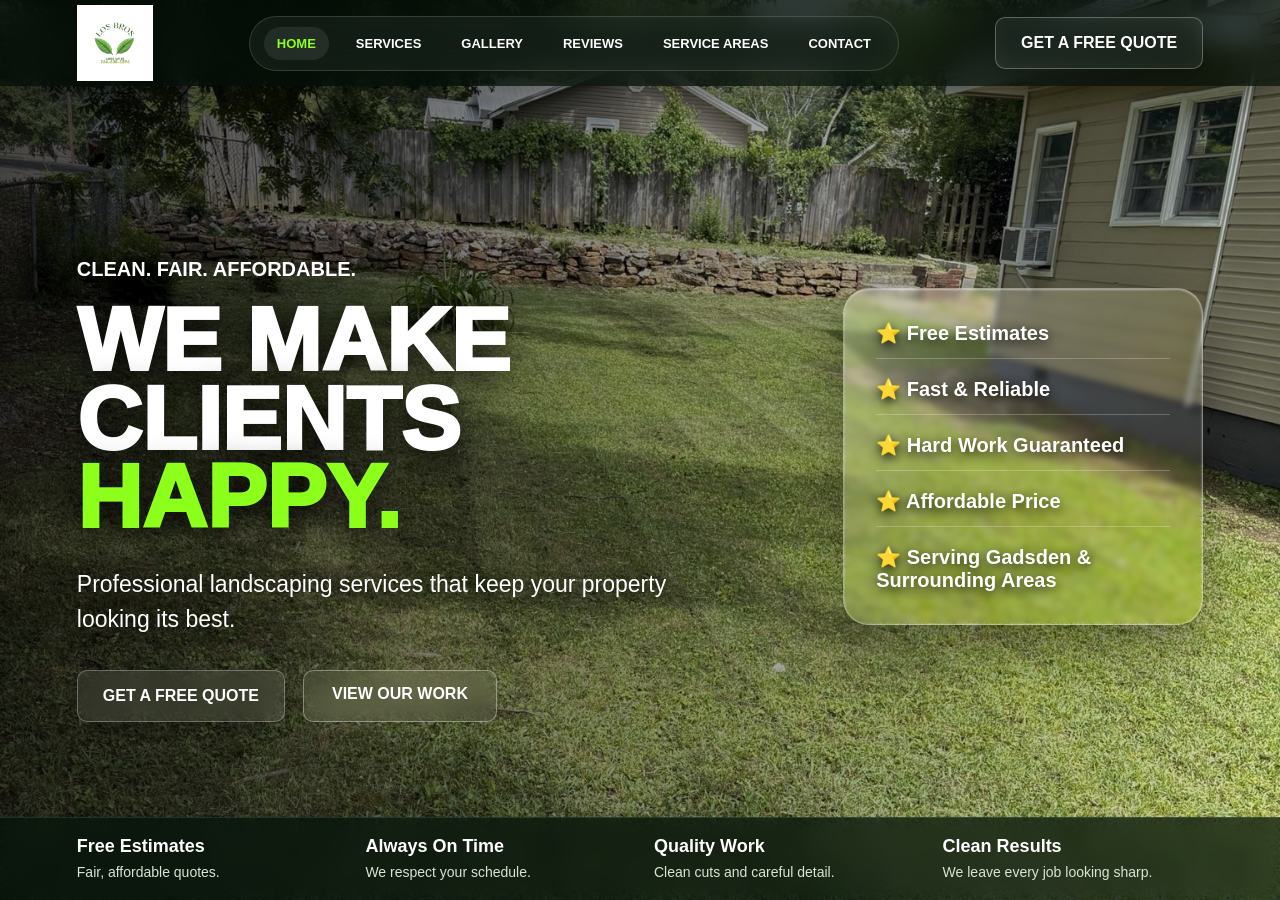
==== index.html @ 9162fc43 "Add newline at end of index.html" ====
<!DOCTYPE html>
<html lang="en">
<head>
  <meta charset="UTF-8" />
  <meta name="viewport" content="width=device-width, initial-scale=1.0" />
  <title>Los Bros Landscaping</title>
  <link rel="stylesheet" href="style.css" />
</head>

<body class="home-body">

<header class="navbar">
  <a href="index.html" class="logo-box">
    <img src="logo.png" alt="Los Bros Landscaping Logo">
  </a>

  <nav>
    <a class="active" href="index.html">Home</a>
    <a href="services.html">Services</a>
    <a href="gallery.html">Gallery</a>
    <a href="reviews.html">Reviews</a>
    <a href="areas.html">Service Areas</a>
    <a href="contact.html">Contact</a>
  </nav>

  <a class="quote-btn" href="contact.html">Get a Free Quote</a>
</header>

<section class="hero">
  <div class="hero-content">
    <p class="tagline">Clean. Fair. Affordable.</p>

    <h1>
      WE MAKE<br>
      CLIENTS<br>
      <span>HAPPY.</span>
    </h1>

    <p class="hero-subtitle">
      Professional landscaping services that keep your property looking its best.
    </p>

    <div class="hero-buttons">
      <a href="contact.html" class="main-btn">Get a Free Quote</a>
      <a href="gallery.html" class="outline-btn">View Our Work</a>
    </div>
  </div>

  <div class="hero-card">
    <p>⭐️ Free Estimates</p>
    <p>⭐️ Fast & Reliable</p>
    <p>⭐️ Hard Work Guaranteed</p>
    <p>⭐️ Affordable Price</p>
    <p>⭐️ Serving Gadsden & Surrounding Areas</p>
  </div>

  <div class="trust-bar">
    <div>
      <h3>Free Estimates</h3>
      <p>Fair, affordable quotes.</p>
    </div>

    <div>
      <h3>Always On Time</h3>
      <p>We respect your schedule.</p>
    </div>

    <div>
      <h3>Quality Work</h3>
      <p>Clean cuts and careful detail.</p>
    </div>

    <div>
      <h3>Clean Results</h3>
      <p>We leave every job looking sharp.</p>
    </div>
  </div>
</section>

<script src="script.js"></script>
</body>
</html>
---- style.css ----
*{margin:0;padding:0;box-sizing:border-box}

html{scroll-behavior:smooth}

body{
  font-family:Arial,Helvetica,sans-serif;
  background:#06120a;
  color:white;
}

.home-body{min-height:100vh;overflow-x:hidden}

.navbar{
  width:100%;
  height:86px;
  padding:0 6%;
  background:rgba(4,15,8,.72);
  backdrop-filter:blur(14px);
  -webkit-backdrop-filter:blur(14px);
  display:flex;
  align-items:center;
  justify-content:space-between;
  position:fixed;
  top:0;
  left:0;
  z-index:999;
  box-shadow:0 8px 30px rgba(0,0,0,.25);
}

.logo-box img{
  height:76px;
  width:auto;
  display:block;
  object-fit:contain;
}

nav{
  display:flex;
  gap:14px;
  background:rgba(255,255,255,.06);
  border:1px solid rgba(255,255,255,.14);
  backdrop-filter:blur(12px);
  -webkit-backdrop-filter:blur(12px);
  padding:10px 14px;
  border-radius:999px;
}

nav a{
  color:white;
  text-decoration:none;
  font-size:13px;
  font-weight:900;
  text-transform:uppercase;
  padding:9px 13px;
  border-radius:999px;
  transition:.25s ease;
}

nav a:hover,
nav a.active{
  color:#8cff1a;
  background:rgba(255,255,255,.08);
}

.quote-btn,
.main-btn{
  background:rgba(255,255,255,.08);
  border:1.5px solid rgba(255,255,255,.28);
  backdrop-filter:blur(10px);
  -webkit-backdrop-filter:blur(10px);
  color:white;
  padding:16px 25px;
  border-radius:10px;
  text-decoration:none;
  font-weight:900;
  text-transform:uppercase;
  box-shadow:0 10px 25px rgba(0,0,0,.25);
  transition:.25s ease;
}

.quote-btn:hover,
.main-btn:hover{
  background:rgba(140,255,26,.22);
  box-shadow:0 0 24px rgba(140,255,26,.45);
  transform:translateY(-2px);
}

.hero{
  min-height:100vh;
  background-image:
    linear-gradient(90deg,rgba(0,0,0,.72),rgba(0,0,0,.42),rgba(0,0,0,.10)),
    url("home-bg.jpg");
  background-size:cover;
  background-position:center;
  background-repeat:no-repeat;
  display:flex;
  align-items:center;
  padding:150px 6% 105px;
  position:relative;
}

.hero-content{
  max-width:720px;
  z-index:2;
  padding-top:35px;
}

.tagline{
  font-size:20px;
  font-weight:900;
  text-transform:uppercase;
  margin-bottom:20px;
  text-shadow:0 4px 18px rgba(0,0,0,.75);
}

.hero h1{
  font-size:clamp(60px,7vw,100px);
  line-height:.88;
  font-weight:1000;
  text-transform:uppercase;
  text-shadow:0 7px 32px rgba(0,0,0,.85);
}

.hero h1 span{color:#8cff1a}

.hero-subtitle{
  margin:30px 0;
  font-size:23px;
  line-height:1.5;
  max-width:620px;
  text-shadow:0 4px 18px rgba(0,0,0,.8);
}

.hero-buttons{
  display:flex;
  gap:18px;
  margin-top:34px;
}

.outline-btn{
  border:1.5px solid rgba(255,255,255,.35);
  color:white;
  text-decoration:none;
  padding:14px 28px;
  border-radius:10px;
  font-weight:900;
  text-transform:uppercase;
  background:rgba(255,255,255,.07);
  backdrop-filter:blur(10px);
  -webkit-backdrop-filter:blur(10px);
  transition:.25s ease;
}

.outline-btn:hover{
  background:rgba(255,255,255,.16);
  transform:translateY(-2px);
}

/* GLASS CARD */
.hero-card{
  position:absolute;
  right:6%;
  top:32%;
  width:360px;
  padding:32px;

  display:flex;
  flex-direction:column;
  gap:18px;

  color:white;
  font-size:20px;
  font-weight:900;

  background:linear-gradient(
    135deg,
    rgba(255,255,255,.18),
    rgba(255,255,255,.05)
  );

  border:1.5px solid rgba(255,255,255,.34);
  border-radius:26px;

  backdrop-filter:blur(3px) saturate(160%);
  -webkit-backdrop-filter:blur(3px) saturate(160%);

  box-shadow:
    0 22px 50px rgba(0,0,0,.38),
    inset 0 1px 2px rgba(255,255,255,.45),
    inset 0 -1px 2px rgba(255,255,255,.10);

  overflow:hidden;
  transition:.25s ease;
}

.hero-card::before{
  content:"";
  position:absolute;
  inset:0;
  border-radius:26px;
  background:linear-gradient(
    120deg,
    rgba(255,255,255,.22),
    rgba(255,255,255,.06) 35%,
    transparent 68%
  );
  pointer-events:none;
}

.hero-card p{
  position:relative;
  z-index:2;
  text-shadow:0 3px 12px rgba(0,0,0,.9);
  padding-bottom:13px;
  border-bottom:1px solid rgba(255,255,255,.23);
}

.hero-card p:last-child{
  border-bottom:none;
  padding-bottom:0;
}

.trust-bar{
  position:absolute;
  left:0;
  bottom:0;
  width:100%;
  background:rgba(4,18,9,.72);
  backdrop-filter:blur(10px);
  -webkit-backdrop-filter:blur(10px);
  display:grid;
  grid-template-columns:repeat(4,1fr);
  padding:18px 6%;
  gap:28px;
  border-top:1px solid rgba(255,255,255,.10);
}

.trust-bar h3{
  font-size:18px;
  margin-bottom:6px;
}

.trust-bar p{
  color:#d8e5d4;
  font-size:14px;
  line-height:1.35;
}

@media(max-width:950px){
  .navbar{
    height:auto;
    padding:14px 5%;
  }

  nav{display:none}

  .logo-box img{height:58px}

  .quote-btn{
    font-size:12px;
    padding:12px 15px;
  }

  .hero{
    padding:120px 5% 60px;
    background-position:center;
  }

  .hero h1{font-size:52px}

  .hero-subtitle{font-size:18px}

  .hero-card,.trust-bar{display:none}

  .hero-buttons{flex-direction:column}

  .main-btn,.outline-btn{text-align:center}
}
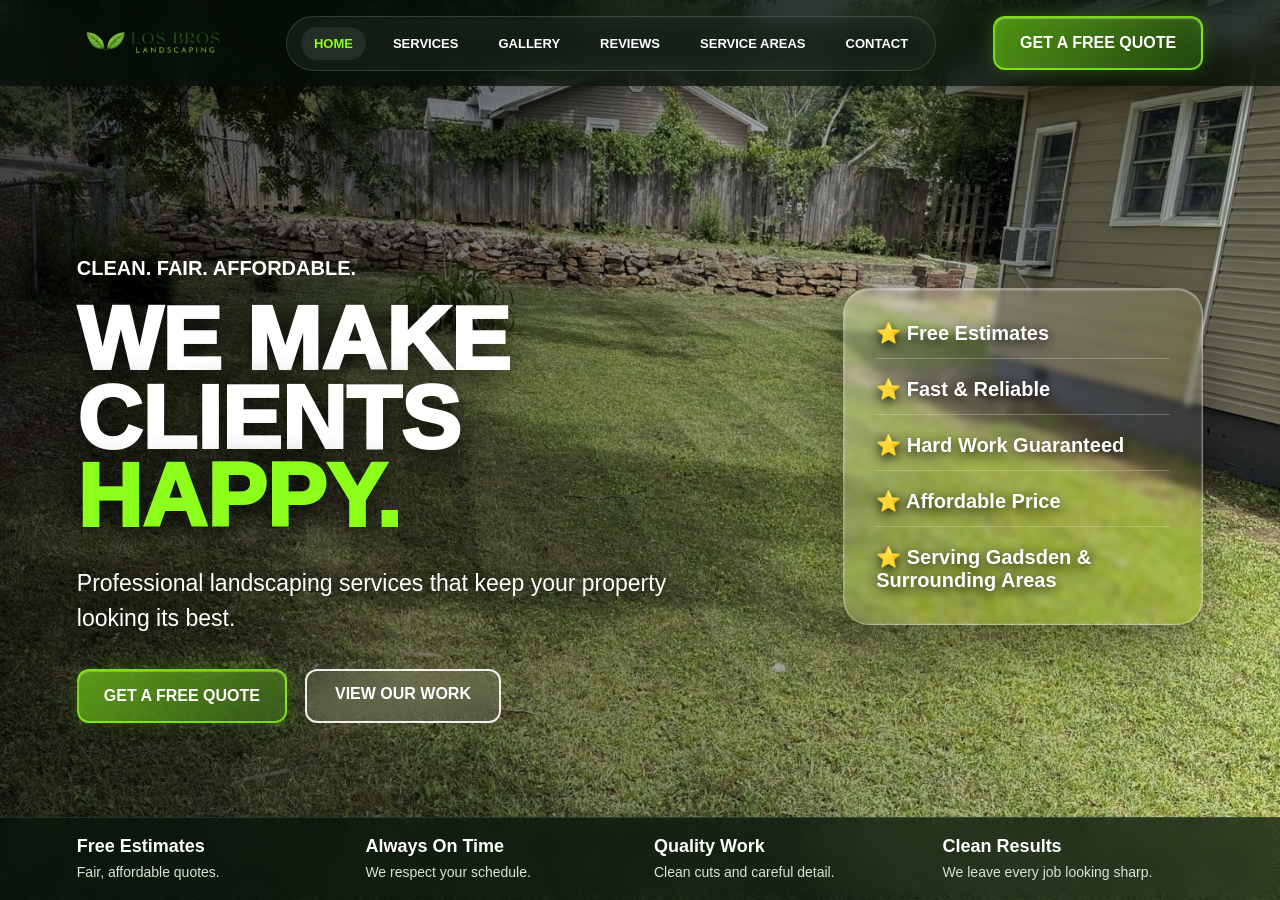
==== commit 8065dec0: "Update logo image in index.html" ====
--- a/index.html
+++ b/index.html
@@ -11,7 +11,7 @@
 
 <header class="navbar">
   <a href="index.html" class="logo-box">
-    <img src="logo.png" alt="Los Bros Landscaping Logo">
+    <img src="image-removebg-preview.png" alt="Los Bros Landscaping Logo">
   </a>
 
   <nav>
--- a/style.css
+++ b/style.css
@@ -62,27 +62,33 @@
   background:rgba(255,255,255,.08);
 }
 
+/* GREEN GLASS BUTTONS */
 .quote-btn,
 .main-btn{
-  background:rgba(255,255,255,.08);
-  border:1.5px solid rgba(255,255,255,.28);
-  backdrop-filter:blur(10px);
-  -webkit-backdrop-filter:blur(10px);
+  background:linear-gradient(135deg,rgba(140,255,26,.55),rgba(70,150,20,.38));
+  border:2px solid rgba(140,255,26,.75);
+  backdrop-filter:blur(12px);
+  -webkit-backdrop-filter:blur(12px);
   color:white;
   padding:16px 25px;
-  border-radius:10px;
+  border-radius:12px;
   text-decoration:none;
   font-weight:900;
   text-transform:uppercase;
-  box-shadow:0 10px 25px rgba(0,0,0,.25);
+  box-shadow:
+    0 0 18px rgba(140,255,26,.25),
+    0 10px 30px rgba(0,0,0,.30),
+    inset 0 1px 1px rgba(255,255,255,.35);
   transition:.25s ease;
 }
 
 .quote-btn:hover,
 .main-btn:hover{
-  background:rgba(140,255,26,.22);
-  box-shadow:0 0 24px rgba(140,255,26,.45);
-  transform:translateY(-2px);
+  transform:translateY(-3px) scale(1.06);
+  background:linear-gradient(135deg,rgba(140,255,26,.85),rgba(70,150,20,.62));
+  box-shadow:
+    0 0 35px rgba(140,255,26,.65),
+    0 15px 35px rgba(0,0,0,.38);
 }
 
 .hero{
@@ -137,23 +143,28 @@
   margin-top:34px;
 }
 
+/* VIEW OUR WORK BUTTON */
 .outline-btn{
-  border:1.5px solid rgba(255,255,255,.35);
+  border:2px solid rgba(255,255,255,.9);
+  background:rgba(255,255,255,.10);
+  backdrop-filter:blur(12px);
+  -webkit-backdrop-filter:blur(12px);
   color:white;
   text-decoration:none;
   padding:14px 28px;
-  border-radius:10px;
-  font-weight:900;
-  text-transform:uppercase;
-  background:rgba(255,255,255,.07);
-  backdrop-filter:blur(10px);
-  -webkit-backdrop-filter:blur(10px);
+  border-radius:12px;
+  font-weight:900;
+  text-transform:uppercase;
   transition:.25s ease;
 }
 
 .outline-btn:hover{
-  background:rgba(255,255,255,.16);
-  transform:translateY(-2px);
+  transform:translateY(-3px) scale(1.08);
+  background:linear-gradient(135deg,rgba(140,255,26,.45),rgba(70,150,20,.30));
+  border-color:#8cff1a;
+  box-shadow:
+    0 0 35px rgba(140,255,26,.65),
+    0 15px 30px rgba(0,0,0,.35);
 }
 
 /* GLASS CARD */
@@ -163,32 +174,21 @@
   top:32%;
   width:360px;
   padding:32px;
-
   display:flex;
   flex-direction:column;
   gap:18px;
-
   color:white;
   font-size:20px;
   font-weight:900;
-
-  background:linear-gradient(
-    135deg,
-    rgba(255,255,255,.18),
-    rgba(255,255,255,.05)
-  );
-
+  background:linear-gradient(135deg,rgba(255,255,255,.18),rgba(255,255,255,.05));
   border:1.5px solid rgba(255,255,255,.34);
   border-radius:26px;
-
   backdrop-filter:blur(3px) saturate(160%);
   -webkit-backdrop-filter:blur(3px) saturate(160%);
-
   box-shadow:
     0 22px 50px rgba(0,0,0,.38),
     inset 0 1px 2px rgba(255,255,255,.45),
     inset 0 -1px 2px rgba(255,255,255,.10);
-
   overflow:hidden;
   transition:.25s ease;
 }
@@ -198,12 +198,7 @@
   position:absolute;
   inset:0;
   border-radius:26px;
-  background:linear-gradient(
-    120deg,
-    rgba(255,255,255,.22),
-    rgba(255,255,255,.06) 35%,
-    transparent 68%
-  );
+  background:linear-gradient(120deg,rgba(255,255,255,.22),rgba(255,255,255,.06) 35%,transparent 68%);
   pointer-events:none;
 }
 
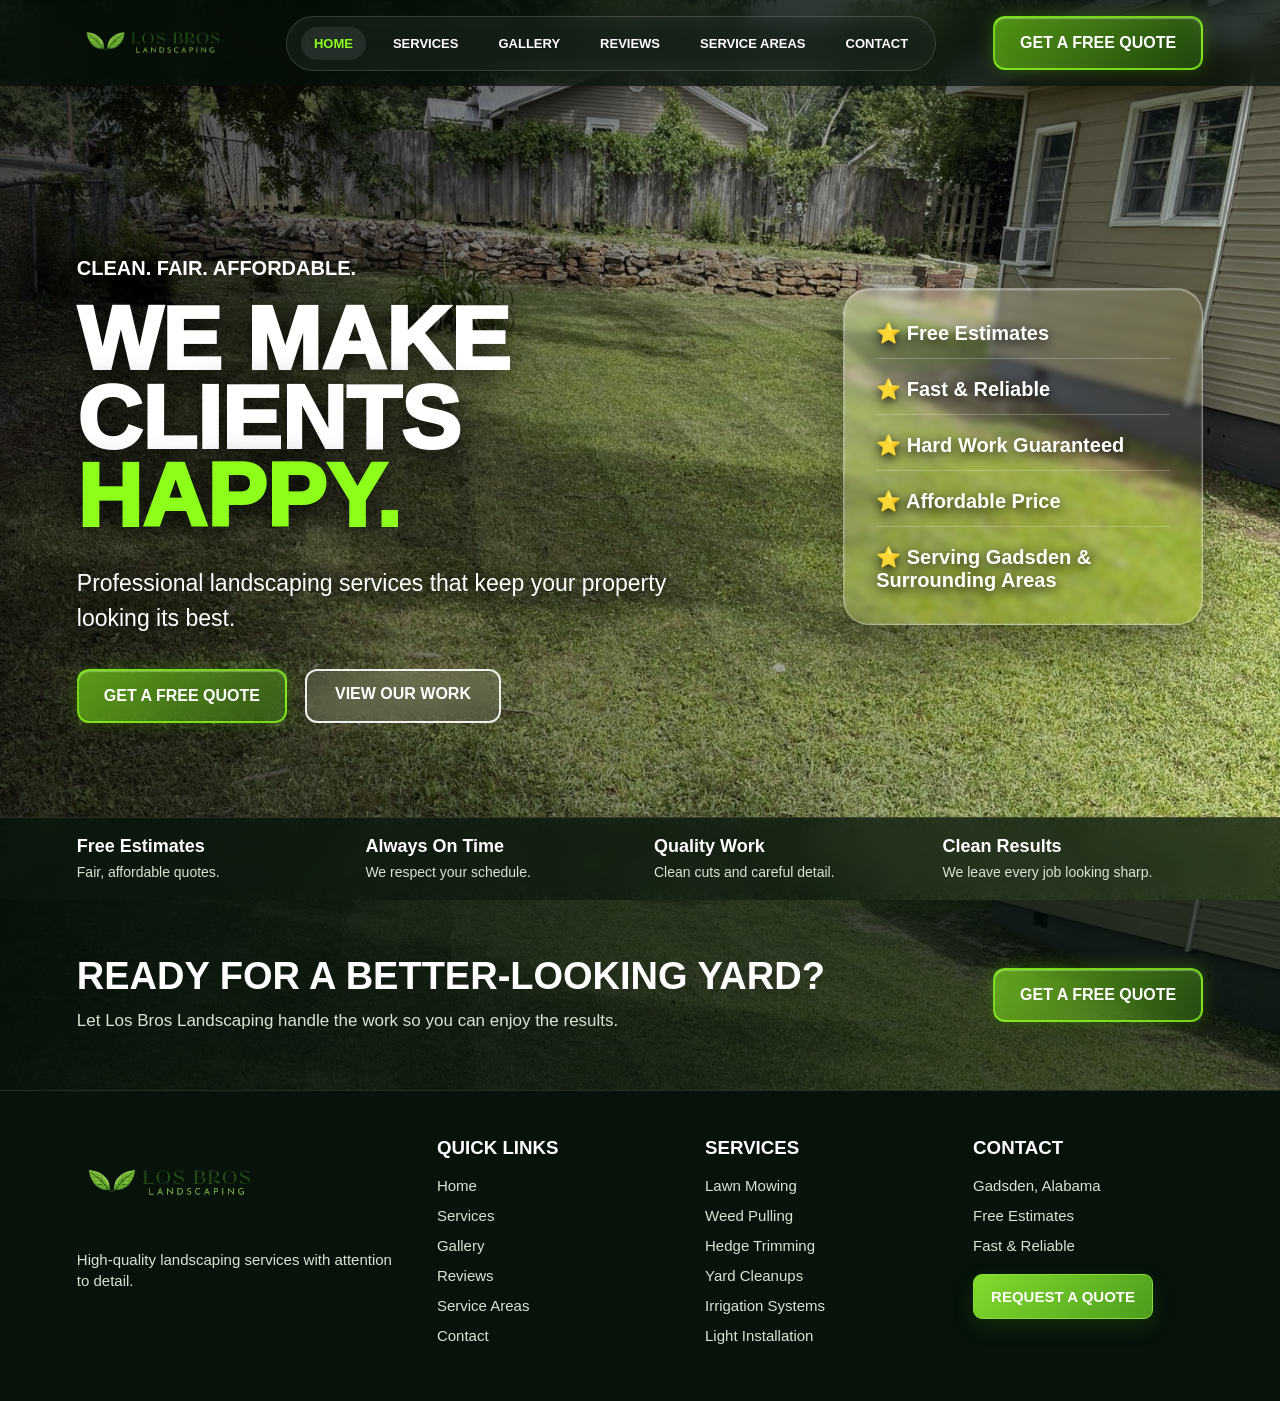
==== commit fb537f34: "Add footer and call-to-action sections to index.html" ====
--- a/index.html
+++ b/index.html
@@ -76,7 +76,72 @@
     </div>
   </div>
 </section>
+<section class="footer-cta">
+  <div>
+    <h2>Ready for a Better-Looking Yard?</h2>
 
+    <p>
+      Let Los Bros Landscaping handle the work so you can enjoy the results.
+    </p>
+  </div>
+
+  <a href="contact.html" class="main-btn">
+    Get a Free Quote
+  </a>
+</section>
+
+
+<footer class="site-footer">
+
+  <div class="footer-business">
+    <img
+      src="image-removebg-preview.png"
+      alt="Los Bros Landscaping Logo"
+    >
+
+    <p>
+      High-quality landscaping services with attention to detail.
+    </p>
+  </div>
+
+
+  <div>
+    <h3>Quick Links</h3>
+
+    <a href="index.html">Home</a>
+    <a href="services.html">Services</a>
+    <a href="gallery.html">Gallery</a>
+    <a href="reviews.html">Reviews</a>
+    <a href="areas.html">Service Areas</a>
+    <a href="contact.html">Contact</a>
+  </div>
+
+
+  <div>
+    <h3>Services</h3>
+
+    <a href="services.html">Lawn Mowing</a>
+    <a href="services.html">Weed Pulling</a>
+    <a href="services.html">Hedge Trimming</a>
+    <a href="services.html">Yard Cleanups</a>
+    <a href="services.html">Irrigation Systems</a>
+    <a href="services.html">Light Installation</a>
+  </div>
+
+
+  <div>
+    <h3>Contact</h3>
+
+    <p>Gadsden, Alabama</p>
+    <p>Free Estimates</p>
+    <p>Fast & Reliable</p>
+
+    <a class="footer-contact-btn" href="contact.html">
+      Request a Quote
+    </a>
+  </div>
+
+</footer>
 <script src="script.js"></script>
 </body>
 </html>
--- a/style.css
+++ b/style.css
@@ -62,7 +62,6 @@
   background:rgba(255,255,255,.08);
 }
 
-/* GREEN GLASS BUTTONS */
 .quote-btn,
 .main-btn{
   background:linear-gradient(135deg,rgba(140,255,26,.55),rgba(70,150,20,.38));
@@ -143,7 +142,6 @@
   margin-top:34px;
 }
 
-/* VIEW OUR WORK BUTTON */
 .outline-btn{
   border:2px solid rgba(255,255,255,.9);
   background:rgba(255,255,255,.10);
@@ -167,7 +165,6 @@
     0 15px 30px rgba(0,0,0,.35);
 }
 
-/* GLASS CARD */
 .hero-card{
   position:absolute;
   right:6%;
@@ -190,7 +187,6 @@
     inset 0 1px 2px rgba(255,255,255,.45),
     inset 0 -1px 2px rgba(255,255,255,.10);
   overflow:hidden;
-  transition:.25s ease;
 }
 
 .hero-card::before{
@@ -210,10 +206,7 @@
   border-bottom:1px solid rgba(255,255,255,.23);
 }
 
-.hero-card p:last-child{
-  border-bottom:none;
-  padding-bottom:0;
-}
+.hero-card p:last-child{border-bottom:none;padding-bottom:0}
 
 .trust-bar{
   position:absolute;
@@ -230,10 +223,7 @@
   border-top:1px solid rgba(255,255,255,.10);
 }
 
-.trust-bar h3{
-  font-size:18px;
-  margin-bottom:6px;
-}
+.trust-bar h3{font-size:18px;margin-bottom:6px}
 
 .trust-bar p{
   color:#d8e5d4;
@@ -241,33 +231,1430 @@
   line-height:1.35;
 }
 
+/* PHONE / TABLET FIX */
 @media(max-width:950px){
   .navbar{
-    height:auto;
-    padding:14px 5%;
-  }
-
-  nav{display:none}
-
-  .logo-box img{height:58px}
+    height:92px;
+    padding:0 5%;
+    align-items:center;
+  }
+
+  .logo-box img{
+    height:38px;
+    max-width:145px;
+  }
 
   .quote-btn{
+    font-size:10px;
+    padding:10px 12px;
+    border-radius:12px;
+  }
+
+  nav{
+    display:flex !important;
+    position:absolute;
+    left:5%;
+    right:5%;
+    bottom:-45px;
+    overflow-x:auto;
+    gap:8px;
+    padding:7px;
+    border-radius:999px;
+    background:rgba(255,255,255,.08);
+    border:1px solid rgba(255,255,255,.18);
+    backdrop-filter:blur(12px);
+    -webkit-backdrop-filter:blur(12px);
+  }
+
+  nav a{
+    font-size:10px;
+    padding:8px 11px;
+    white-space:nowrap;
+  }
+
+  .hero{
+    min-height:100vh;
+    padding:145px 5% 95px;
+    align-items:center;
+    background-position:center top;
+  }
+
+  .hero-content{
+    max-width:55%;
+    padding-top:0;
+  }
+
+  .tagline{
+    font-size:13px;
+    margin-bottom:12px;
+  }
+
+  .hero h1{
+    font-size:39px;
+    line-height:.88;
+  }
+
+  .hero-subtitle{
+    font-size:13px;
+    line-height:1.35;
+    margin:18px 0;
+  }
+
+  .hero-buttons{
+    flex-direction:column;
+    gap:12px;
+    margin-top:20px;
+  }
+
+  .main-btn,
+  .outline-btn{
+    width:100%;
+    text-align:center;
+    padding:13px 10px;
     font-size:12px;
-    padding:12px 15px;
-  }
-
-  .hero{
-    padding:120px 5% 60px;
+  }
+
+  .hero-card{
+    display:flex;
+    position:absolute;
+    right:3%;
+    top:35%;
+    width:40%;
+    padding:14px;
+    gap:8px;
+    font-size:10px;
+    border-radius:18px;
+  }
+
+  .hero-card p{
+    padding-bottom:8px;
+  }
+
+  .trust-bar{
+    position:absolute;
+    left:0;
+    bottom:0;
+    width:100%;
+    display:grid;
+    grid-template-columns:repeat(4,1fr);
+    padding:13px 5%;
+    gap:10px;
+  }
+
+  .trust-bar h3{font-size:10px}
+  .trust-bar p{font-size:8px}
+}
+/* =========================================================
+   SERVICES PAGE
+========================================================= */
+
+.services-body{
+  background:#06120a;
+  color:#fff;
+  overflow-x:hidden;
+}
+
+
+/* SERVICES HERO */
+
+.services-hero{
+  min-height:65vh;
+
+  background-image:
+    linear-gradient(
+      90deg,
+      rgba(0,0,0,.82),
+      rgba(0,0,0,.45),
+      rgba(0,0,0,.15)
+    ),
+    url("home-bg.jpg");
+
+  background-size:cover;
+  background-position:center;
+  background-repeat:no-repeat;
+
+  padding:150px 6% 70px;
+
+  display:flex;
+  align-items:center;
+}
+
+.services-hero-text{
+  width:100%;
+  max-width:760px;
+}
+
+.services-hero .tagline{
+  margin-bottom:18px;
+}
+
+.services-hero h1{
+  font-size:clamp(58px,8vw,105px);
+  line-height:.9;
+  text-transform:uppercase;
+  font-weight:1000;
+  text-shadow:0 7px 32px rgba(0,0,0,.85);
+}
+
+.services-hero h1 span{
+  color:#8cff1a;
+}
+
+.services-hero-text > p:last-of-type{
+  max-width:620px;
+  margin:22px 0 32px;
+  font-size:22px;
+  line-height:1.5;
+  text-shadow:0 4px 18px rgba(0,0,0,.85);
+}
+
+.services-hero-btn{
+  display:inline-flex;
+  align-items:center;
+  justify-content:center;
+
+  min-height:56px;
+  padding:15px 25px;
+
+  color:#fff;
+  background:linear-gradient(
+    135deg,
+    rgba(140,255,26,.78),
+    rgba(65,145,17,.72)
+  );
+
+  border:2px solid rgba(140,255,26,.95);
+  border-radius:12px;
+
+  text-decoration:none;
+  text-transform:uppercase;
+  font-weight:900;
+
+  box-shadow:
+    0 0 25px rgba(140,255,26,.30),
+    0 14px 32px rgba(0,0,0,.35),
+    inset 0 1px 1px rgba(255,255,255,.35);
+
+  transition:
+    transform .25s ease,
+    background .25s ease,
+    box-shadow .25s ease;
+}
+
+.services-hero-btn:hover{
+  transform:translateY(-3px) scale(1.04);
+
+  background:linear-gradient(
+    135deg,
+    rgba(140,255,26,.98),
+    rgba(65,145,17,.88)
+  );
+
+  box-shadow:
+    0 0 38px rgba(140,255,26,.65),
+    0 18px 38px rgba(0,0,0,.40);
+}
+
+
+/* SERVICES AREA */
+
+.services-page{
+  background:#f7f8f4;
+  color:#101810;
+  padding:75px 6% 85px;
+}
+
+.section-title{
+  max-width:760px;
+  margin-bottom:38px;
+}
+
+.section-kicker{
+  color:#579e26;
+  font-size:14px;
+  font-weight:900;
+  letter-spacing:1.5px;
+  text-transform:uppercase;
+  margin-bottom:8px;
+}
+
+.section-title h2,
+.proof-section h2{
+  color:#101810;
+  font-size:clamp(30px,4vw,42px);
+  line-height:1.1;
+  text-transform:uppercase;
+}
+
+.section-title > p:last-child{
+  color:#4b594b;
+  margin-top:10px;
+  font-size:17px;
+  line-height:1.5;
+}
+
+
+/* SERVICE GRID */
+
+.service-grid{
+  display:grid;
+  grid-template-columns:repeat(3,minmax(0,1fr));
+  gap:28px;
+  align-items:stretch;
+}
+
+
+/* SERVICE CARD */
+
+.service-card{
+  min-width:0;
+
+  background:#fff;
+  border:1px solid rgba(30,70,30,.08);
+  border-radius:20px;
+
+  overflow:hidden;
+
+  display:flex;
+  flex-direction:column;
+
+  box-shadow:
+    0 15px 35px rgba(0,0,0,.12),
+    0 2px 5px rgba(0,0,0,.04);
+
+  transition:
+    transform .25s ease,
+    box-shadow .25s ease;
+}
+
+.service-card:hover{
+  transform:translateY(-7px);
+
+  box-shadow:
+    0 26px 55px rgba(0,0,0,.19),
+    0 5px 12px rgba(0,0,0,.08);
+}
+
+
+/* LARGE 1080 × 1080 SERVICE IMAGES */
+
+.service-image{
+  width:100%;
+  aspect-ratio:1 / 1;
+  overflow:hidden;
+  background:#e8eee3;
+}
+
+.service-image img{
+  width:100%;
+  height:100%;
+
+  display:block;
+  object-fit:cover;
+  object-position:center;
+
+  transition:transform .45s ease;
+}
+
+.service-card:hover .service-image img{
+  transform:scale(1.035);
+}
+
+
+/* SERVICE TEXT */
+
+.service-info{
+  flex:1;
+
+  display:flex;
+  flex-direction:column;
+  align-items:flex-start;
+
+  padding:24px;
+}
+
+.service-info h3{
+  color:#101510;
+  font-size:24px;
+  line-height:1.15;
+  margin-bottom:10px;
+}
+
+.service-info p{
+  color:#4b594b;
+  font-size:16px;
+  line-height:1.5;
+  margin-bottom:18px;
+}
+
+.service-price{
+  display:inline-block;
+
+  color:#4f9f25;
+  font-size:21px;
+  line-height:1.2;
+
+  margin-top:auto;
+  margin-bottom:18px;
+}
+
+
+/* GREEN QUOTE BUTTON INSIDE EVERY CARD */
+
+.service-quote-btn{
+  width:100%;
+  min-height:52px;
+
+  display:flex;
+  align-items:center;
+  justify-content:center;
+
+  padding:13px 17px;
+
+  color:#fff;
+  background:linear-gradient(
+    135deg,
+    #82db2c,
+    #4d9c1d
+  );
+
+  border:2px solid #76d423;
+  border-radius:11px;
+
+  text-align:center;
+  text-decoration:none;
+  text-transform:uppercase;
+
+  font-size:14px;
+  font-weight:900;
+  letter-spacing:.15px;
+
+  box-shadow:
+    0 8px 20px rgba(67,139,22,.25),
+    inset 0 1px 1px rgba(255,255,255,.35);
+
+  transition:
+    transform .22s ease,
+    background .22s ease,
+    box-shadow .22s ease;
+}
+
+.service-quote-btn:hover{
+  transform:translateY(-2px) scale(1.025);
+
+  background:linear-gradient(
+    135deg,
+    #98f041,
+    #55aa1d
+  );
+
+  box-shadow:
+    0 0 24px rgba(140,255,26,.50),
+    0 12px 26px rgba(45,105,16,.30);
+}
+
+.service-quote-btn:active{
+  transform:scale(.98);
+}
+
+
+/* PROOF SECTION */
+
+.proof-section{
+  background:#f7f8f4;
+  color:#101810;
+
+  padding:15px 6% 85px;
+
+  display:grid;
+  grid-template-columns:1.2fr .8fr;
+  gap:45px;
+  align-items:start;
+}
+
+.before-after-box{
+  position:relative;
+
+  margin-top:22px;
+
+  border-radius:18px;
+  overflow:hidden;
+
+  box-shadow:0 18px 45px rgba(0,0,0,.16);
+}
+
+.before-after-box img{
+  width:100%;
+  height:340px;
+
+  object-fit:cover;
+  display:block;
+}
+
+.before-label,
+.after-label{
+  position:absolute;
+  bottom:18px;
+
+  color:#fff;
+  background:rgba(0,0,0,.78);
+
+  padding:9px 14px;
+  border-radius:999px;
+
+  font-size:13px;
+  font-weight:900;
+  text-transform:uppercase;
+}
+
+.before-label{
+  left:18px;
+}
+
+.after-label{
+  right:18px;
+}
+
+.review-card{
+  margin-top:22px;
+  padding:35px;
+
+  background:#fff;
+  border-radius:18px;
+
+  box-shadow:0 18px 45px rgba(0,0,0,.14);
+}
+
+.stars{
+  color:#ffb300 !important;
+  font-size:25px !important;
+  letter-spacing:2px;
+  margin-bottom:18px !important;
+}
+
+.review-card p{
+  color:#222;
+  font-size:19px;
+  line-height:1.5;
+  margin-bottom:18px;
+}
+
+.review-card strong{
+  color:#101810;
+}
+
+.review-card small{
+  display:block;
+  margin-top:6px;
+  color:#536153;
+}
+
+
+/* BOTTOM CALL TO ACTION */
+
+.footer-cta{
+  min-height:190px;
+  padding:40px 6%;
+
+  background-image:
+    linear-gradient(
+      90deg,
+      rgba(4,15,8,.97),
+      rgba(4,15,8,.66)
+    ),
+    url("home-bg.jpg");
+
+  background-size:cover;
+  background-position:center;
+
+  display:flex;
+  align-items:center;
+  justify-content:space-between;
+  gap:30px;
+}
+
+.footer-cta h2{
+  font-size:clamp(28px,4vw,38px);
+  line-height:1.1;
+  text-transform:uppercase;
+}
+
+.footer-cta p{
+  max-width:650px;
+  margin-top:10px;
+
+  color:#d8e5d4;
+  font-size:17px;
+  line-height:1.5;
+}
+
+.footer-cta .main-btn{
+  flex-shrink:0;
+}
+
+
+/* FOOTER */
+
+.site-footer{
+  background:#06120a;
+  padding:46px 6%;
+
+  display:grid;
+  grid-template-columns:1.4fr 1fr 1fr 1fr;
+  gap:38px;
+
+  border-top:1px solid rgba(255,255,255,.12);
+}
+
+.site-footer img{
+  width:185px;
+  max-width:100%;
+  margin-bottom:16px;
+}
+
+.site-footer h3{
+  color:#fff;
+  margin-bottom:16px;
+  text-transform:uppercase;
+}
+
+.site-footer p,
+.site-footer a{
+  color:#d8e5d4;
+
+  display:block;
+  margin-bottom:9px;
+
+  text-decoration:none;
+  font-size:15px;
+  line-height:1.4;
+}
+
+.site-footer a:hover{
+  color:#8cff1a;
+}
+
+
+/* =========================================================
+   TABLETS
+========================================================= */
+
+@media(max-width:950px){
+
+  .services-hero{
+    min-height:55vh;
+    padding:150px 5% 65px;
+  }
+
+  .services-hero h1{
+    font-size:52px;
+  }
+
+  .services-hero-text > p:last-of-type{
+    font-size:18px;
+  }
+
+  .services-hero-btn{
+    min-height:52px;
+    font-size:13px;
+  }
+
+  .services-page{
+    padding:65px 5% 75px;
+  }
+
+  .service-grid{
+    grid-template-columns:repeat(2,minmax(0,1fr));
+    gap:20px;
+  }
+
+  .service-info{
+    padding:20px;
+  }
+
+  .service-info h3{
+    font-size:21px;
+  }
+
+  .service-info p{
+    font-size:15px;
+  }
+
+  .service-price{
+    font-size:19px;
+  }
+
+  .proof-section{
+    grid-template-columns:1fr;
+    padding:15px 5% 70px;
+  }
+
+  .footer-cta{
+    flex-direction:column;
+    align-items:flex-start;
+  }
+
+  .footer-cta .main-btn{
+    width:100%;
+    text-align:center;
+  }
+
+  .site-footer{
+    grid-template-columns:1fr 1fr;
+  }
+}
+
+
+/* =========================================================
+   PHONES
+========================================================= */
+
+@media(max-width:560px){
+
+  .services-hero{
+    min-height:auto;
+    padding:155px 5% 58px;
     background-position:center;
   }
 
-  .hero h1{font-size:52px}
-
-  .hero-subtitle{font-size:18px}
-
-  .hero-card,.trust-bar{display:none}
-
-  .hero-buttons{flex-direction:column}
-
-  .main-btn,.outline-btn{text-align:center}
-}
+  .services-hero .tagline{
+    font-size:13px;
+  }
+
+  .services-hero h1{
+    font-size:42px;
+  }
+
+  .services-hero-text > p:last-of-type{
+    font-size:16px;
+    line-height:1.45;
+    margin:18px 0 26px;
+  }
+
+  .services-hero-btn{
+    width:100%;
+    min-height:54px;
+    padding:14px 15px;
+  }
+
+  .services-page{
+    padding:55px 5% 65px;
+  }
+
+  .section-title{
+    margin-bottom:28px;
+  }
+
+  .section-title h2,
+  .proof-section h2{
+    font-size:29px;
+  }
+
+  .section-title > p:last-child{
+    font-size:15px;
+  }
+
+  .service-grid{
+    grid-template-columns:1fr;
+    gap:24px;
+  }
+
+  .service-card{
+    border-radius:18px;
+  }
+
+  .service-image{
+    aspect-ratio:1 / 1;
+  }
+
+  .service-info{
+    padding:21px;
+  }
+
+  .service-info h3{
+    font-size:23px;
+  }
+
+  .service-info p{
+    font-size:16px;
+  }
+
+  .service-price{
+    font-size:20px;
+  }
+
+  .service-quote-btn{
+    min-height:56px;
+    font-size:15px;
+  }
+
+  .proof-section{
+    padding:10px 5% 60px;
+    gap:38px;
+  }
+
+  .before-after-box img{
+    height:250px;
+  }
+
+  .review-card{
+    padding:25px;
+  }
+
+  .review-card p{
+    font-size:17px;
+  }
+
+  .footer-cta{
+    padding:40px 5%;
+    text-align:center;
+    align-items:center;
+  }
+
+  .footer-cta p{
+    font-size:15px;
+  }
+
+  .site-footer{
+    grid-template-columns:1fr;
+    padding:40px 6%;
+  }
+}
+/* =========================================================
+   GALLERY PAGE
+========================================================= */
+
+.gallery-body{
+  background:#06120a;
+  color:#fff;
+  overflow-x:hidden;
+}
+
+
+/* GALLERY HERO */
+
+.gallery-hero{
+  min-height:58vh;
+
+  background-image:
+    linear-gradient(
+      90deg,
+      rgba(0,0,0,.86),
+      rgba(0,0,0,.48),
+      rgba(0,0,0,.18)
+    ),
+    url("home-bg.jpg");
+
+  background-size:cover;
+  background-position:center;
+  background-repeat:no-repeat;
+
+  display:flex;
+  align-items:center;
+
+  padding:150px 6% 70px;
+}
+
+.gallery-hero-content{
+  max-width:760px;
+}
+
+.gallery-hero h1{
+  font-size:clamp(58px,8vw,105px);
+  line-height:.9;
+  font-weight:1000;
+  text-transform:uppercase;
+  text-shadow:0 7px 32px rgba(0,0,0,.88);
+}
+
+.gallery-hero h1 span{
+  color:#8cff1a;
+}
+
+.gallery-hero-content > p:last-of-type{
+  max-width:620px;
+
+  margin:22px 0 30px;
+
+  font-size:21px;
+  line-height:1.5;
+
+  text-shadow:0 4px 18px rgba(0,0,0,.85);
+}
+
+.gallery-hero-btn{
+  min-height:56px;
+
+  display:inline-flex;
+  align-items:center;
+  justify-content:center;
+
+  padding:15px 25px;
+
+  color:#fff;
+
+  background:linear-gradient(
+    135deg,
+    #89e932,
+    #4c9e1b
+  );
+
+  border:2px solid #8cff1a;
+  border-radius:12px;
+
+  text-decoration:none;
+  text-transform:uppercase;
+  font-weight:900;
+
+  box-shadow:
+    0 0 25px rgba(140,255,26,.35),
+    0 14px 30px rgba(0,0,0,.35);
+
+  transition:.25s ease;
+}
+
+.gallery-hero-btn:hover{
+  transform:translateY(-3px) scale(1.04);
+
+  box-shadow:
+    0 0 38px rgba(140,255,26,.62),
+    0 18px 38px rgba(0,0,0,.4);
+}
+
+
+/* GALLERY MAIN AREA */
+
+.gallery-page{
+  background:#f6f8f3;
+  color:#101810;
+
+  padding:70px 6% 90px;
+}
+
+.gallery-heading{
+  max-width:760px;
+  margin-bottom:30px;
+}
+
+.gallery-heading h2{
+  color:#101810;
+
+  font-size:clamp(32px,4vw,44px);
+  line-height:1.1;
+
+  text-transform:uppercase;
+}
+
+.gallery-heading > p:last-child{
+  color:#536153;
+
+  margin-top:10px;
+
+  font-size:17px;
+  line-height:1.5;
+}
+
+
+/* FILTER BUTTONS */
+
+.gallery-filters{
+  display:flex;
+  align-items:center;
+  gap:10px;
+
+  margin-bottom:32px;
+  padding-bottom:5px;
+
+  overflow-x:auto;
+
+  scrollbar-width:none;
+}
+
+.gallery-filters::-webkit-scrollbar{
+  display:none;
+}
+
+.gallery-filter{
+  flex-shrink:0;
+
+  padding:11px 18px;
+
+  color:#263226;
+  background:#fff;
+
+  border:1px solid rgba(20,50,20,.12);
+  border-radius:999px;
+
+  cursor:pointer;
+
+  font-family:inherit;
+  font-size:13px;
+  font-weight:900;
+  text-transform:uppercase;
+
+  box-shadow:0 5px 15px rgba(0,0,0,.07);
+
+  transition:.22s ease;
+}
+
+.gallery-filter:hover,
+.gallery-filter.active{
+  color:#fff;
+  background:linear-gradient(135deg,#83db2d,#4f9e1e);
+
+  border-color:#72cc25;
+
+  transform:translateY(-2px);
+
+  box-shadow:
+    0 8px 20px rgba(64,130,20,.25),
+    0 0 16px rgba(140,255,26,.22);
+}
+
+
+/* MASONRY GRID */
+
+.masonry-gallery{
+  columns:4;
+  column-gap:18px;
+}
+
+.gallery-item{
+  width:100%;
+
+  display:inline-block;
+
+  margin:0 0 18px;
+
+  break-inside:avoid;
+
+  border-radius:18px;
+  overflow:hidden;
+
+  background:#dfe7da;
+
+  box-shadow:
+    0 14px 30px rgba(0,0,0,.13),
+    0 3px 8px rgba(0,0,0,.06);
+
+  transition:
+    opacity .25s ease,
+    transform .25s ease,
+    box-shadow .25s ease;
+}
+
+.gallery-item:hover{
+  transform:translateY(-4px);
+
+  box-shadow:
+    0 22px 45px rgba(0,0,0,.19),
+    0 5px 12px rgba(0,0,0,.08);
+}
+
+.gallery-item.gallery-hidden{
+  display:none;
+}
+
+
+/* GALLERY PHOTO BUTTON */
+
+.gallery-photo{
+  width:100%;
+
+  position:relative;
+  display:block;
+
+  padding:0;
+
+  background:none;
+  border:0;
+
+  cursor:pointer;
+  overflow:hidden;
+
+  text-align:left;
+}
+
+.gallery-photo img{
+  width:100%;
+  height:auto;
+  min-height:230px;
+
+  display:block;
+
+  object-fit:cover;
+  object-position:center;
+
+  transition:transform .45s ease;
+}
+
+.gallery-tall .gallery-photo img{
+  min-height:430px;
+}
+
+.gallery-wide .gallery-photo img{
+  min-height:280px;
+}
+
+.gallery-item:hover .gallery-photo img{
+  transform:scale(1.035);
+}
+
+
+/* DARK IMAGE OVERLAY */
+
+.gallery-photo::after{
+  content:"";
+
+  position:absolute;
+  inset:0;
+
+  background:linear-gradient(
+    to top,
+    rgba(0,0,0,.80),
+    rgba(0,0,0,.08) 58%,
+    transparent
+  );
+
+  pointer-events:none;
+}
+
+
+/* CATEGORY LABEL */
+
+.gallery-category{
+  position:absolute;
+  top:14px;
+  left:14px;
+  z-index:3;
+
+  padding:8px 12px;
+
+  color:#fff;
+  background:rgba(5,20,8,.77);
+
+  border:1px solid rgba(255,255,255,.24);
+  border-radius:999px;
+
+  backdrop-filter:blur(9px);
+  -webkit-backdrop-filter:blur(9px);
+
+  font-size:11px;
+  font-weight:900;
+  text-transform:uppercase;
+
+  box-shadow:0 5px 15px rgba(0,0,0,.25);
+}
+
+
+/* BEFORE AND AFTER LABELS */
+
+.gallery-before,
+.gallery-after{
+  position:absolute;
+  top:58px;
+  z-index:3;
+
+  padding:7px 10px;
+
+  color:#fff;
+  background:rgba(0,0,0,.72);
+
+  border:1px solid rgba(255,255,255,.24);
+  border-radius:8px;
+
+  font-size:10px;
+  font-weight:900;
+  text-transform:uppercase;
+}
+
+.gallery-before{
+  left:14px;
+}
+
+.gallery-after{
+  right:14px;
+}
+
+
+/* BOTTOM PROJECT INFORMATION */
+
+.gallery-overlay{
+  position:absolute;
+  left:0;
+  right:0;
+  bottom:0;
+  z-index:3;
+
+  padding:22px 18px 18px;
+}
+
+.gallery-overlay h3{
+  color:#fff;
+
+  font-size:21px;
+  line-height:1.15;
+
+  margin-bottom:6px;
+
+  text-shadow:0 3px 10px rgba(0,0,0,.9);
+}
+
+.gallery-overlay p{
+  color:#e0eadc;
+
+  font-size:14px;
+  line-height:1.4;
+
+  text-shadow:0 3px 10px rgba(0,0,0,.9);
+}
+
+
+/* LIGHTBOX */
+
+.gallery-lightbox{
+  position:fixed;
+  inset:0;
+  z-index:5000;
+
+  display:none;
+  align-items:center;
+  justify-content:center;
+
+  padding:30px;
+
+  background:rgba(0,0,0,.91);
+
+  backdrop-filter:blur(8px);
+  -webkit-backdrop-filter:blur(8px);
+}
+
+.gallery-lightbox.open{
+  display:flex;
+}
+
+.gallery-lightbox img{
+  max-width:min(1100px,94vw);
+  max-height:88vh;
+
+  object-fit:contain;
+
+  border-radius:15px;
+
+  box-shadow:0 30px 80px rgba(0,0,0,.65);
+}
+
+.lightbox-close{
+  position:absolute;
+  top:20px;
+  right:25px;
+
+  width:52px;
+  height:52px;
+
+  display:flex;
+  align-items:center;
+  justify-content:center;
+
+  color:#fff;
+  background:rgba(255,255,255,.12);
+
+  border:1px solid rgba(255,255,255,.25);
+  border-radius:50%;
+
+  cursor:pointer;
+
+  font-size:36px;
+  line-height:1;
+
+  backdrop-filter:blur(10px);
+  -webkit-backdrop-filter:blur(10px);
+
+  transition:.2s ease;
+}
+
+.lightbox-close:hover{
+  color:#8cff1a;
+  background:rgba(255,255,255,.2);
+
+  transform:scale(1.08);
+}
+
+
+/* FOOTER CONTACT BUTTON */
+
+.footer-contact-btn{
+  width:max-content;
+
+  margin-top:18px;
+  padding:11px 17px;
+
+  color:#fff !important;
+  background:linear-gradient(135deg,#82db2c,#4d9c1d);
+
+  border:1px solid #83df2e;
+  border-radius:9px;
+
+  font-weight:900;
+  text-transform:uppercase;
+
+  box-shadow:0 8px 20px rgba(60,130,20,.22);
+}
+
+.footer-contact-btn:hover{
+  color:#fff !important;
+
+  box-shadow:0 0 22px rgba(140,255,26,.45);
+}
+
+
+/* =========================================================
+   GALLERY TABLETS
+========================================================= */
+
+@media(max-width:1050px){
+
+  .masonry-gallery{
+    columns:3;
+  }
+}
+
+
+@media(max-width:950px){
+
+  .gallery-hero{
+    min-height:52vh;
+    padding:150px 5% 65px;
+  }
+
+  .gallery-hero h1{
+    font-size:52px;
+  }
+
+  .gallery-hero-content > p:last-of-type{
+    font-size:18px;
+  }
+
+  .gallery-page{
+    padding:65px 5% 75px;
+  }
+
+  .masonry-gallery{
+    columns:2;
+    column-gap:16px;
+  }
+
+  .gallery-item{
+    margin-bottom:16px;
+  }
+
+  .gallery-tall .gallery-photo img{
+    min-height:360px;
+  }
+}
+
+
+/* =========================================================
+   GALLERY PHONES
+========================================================= */
+
+@media(max-width:560px){
+
+  .gallery-hero{
+    min-height:auto;
+
+    padding:155px 5% 58px;
+
+    background-position:center;
+  }
+
+  .gallery-hero .tagline{
+    font-size:13px;
+  }
+
+  .gallery-hero h1{
+    font-size:42px;
+  }
+
+  .gallery-hero-content > p:last-of-type{
+    font-size:16px;
+    line-height:1.45;
+
+    margin:18px 0 26px;
+  }
+
+  .gallery-hero-btn{
+    width:100%;
+    min-height:54px;
+  }
+
+  .gallery-page{
+    padding:52px 5% 65px;
+  }
+
+  .gallery-heading{
+    margin-bottom:24px;
+  }
+
+  .gallery-heading h2{
+    font-size:30px;
+  }
+
+  .gallery-heading > p:last-child{
+    font-size:15px;
+  }
+
+  .gallery-filters{
+    margin-right:-5%;
+    padding-right:5%;
+    margin-bottom:25px;
+  }
+
+  .gallery-filter{
+    padding:10px 15px;
+    font-size:11px;
+  }
+
+  .masonry-gallery{
+    columns:1;
+  }
+
+  .gallery-item{
+    margin-bottom:21px;
+    border-radius:16px;
+  }
+
+  .gallery-photo img,
+  .gallery-tall .gallery-photo img,
+  .gallery-wide .gallery-photo img{
+    width:100%;
+    min-height:0;
+    aspect-ratio:1 / 1;
+  }
+
+  .gallery-overlay{
+    padding:45px 17px 17px;
+  }
+
+  .gallery-overlay h3{
+    font-size:20px;
+  }
+
+  .gallery-overlay p{
+    font-size:13px;
+  }
+
+  .gallery-lightbox{
+    padding:15px;
+  }
+
+  .lightbox-close{
+    top:15px;
+    right:15px;
+
+    width:46px;
+    height:46px;
+
+    font-size:31px;
+  }
+}
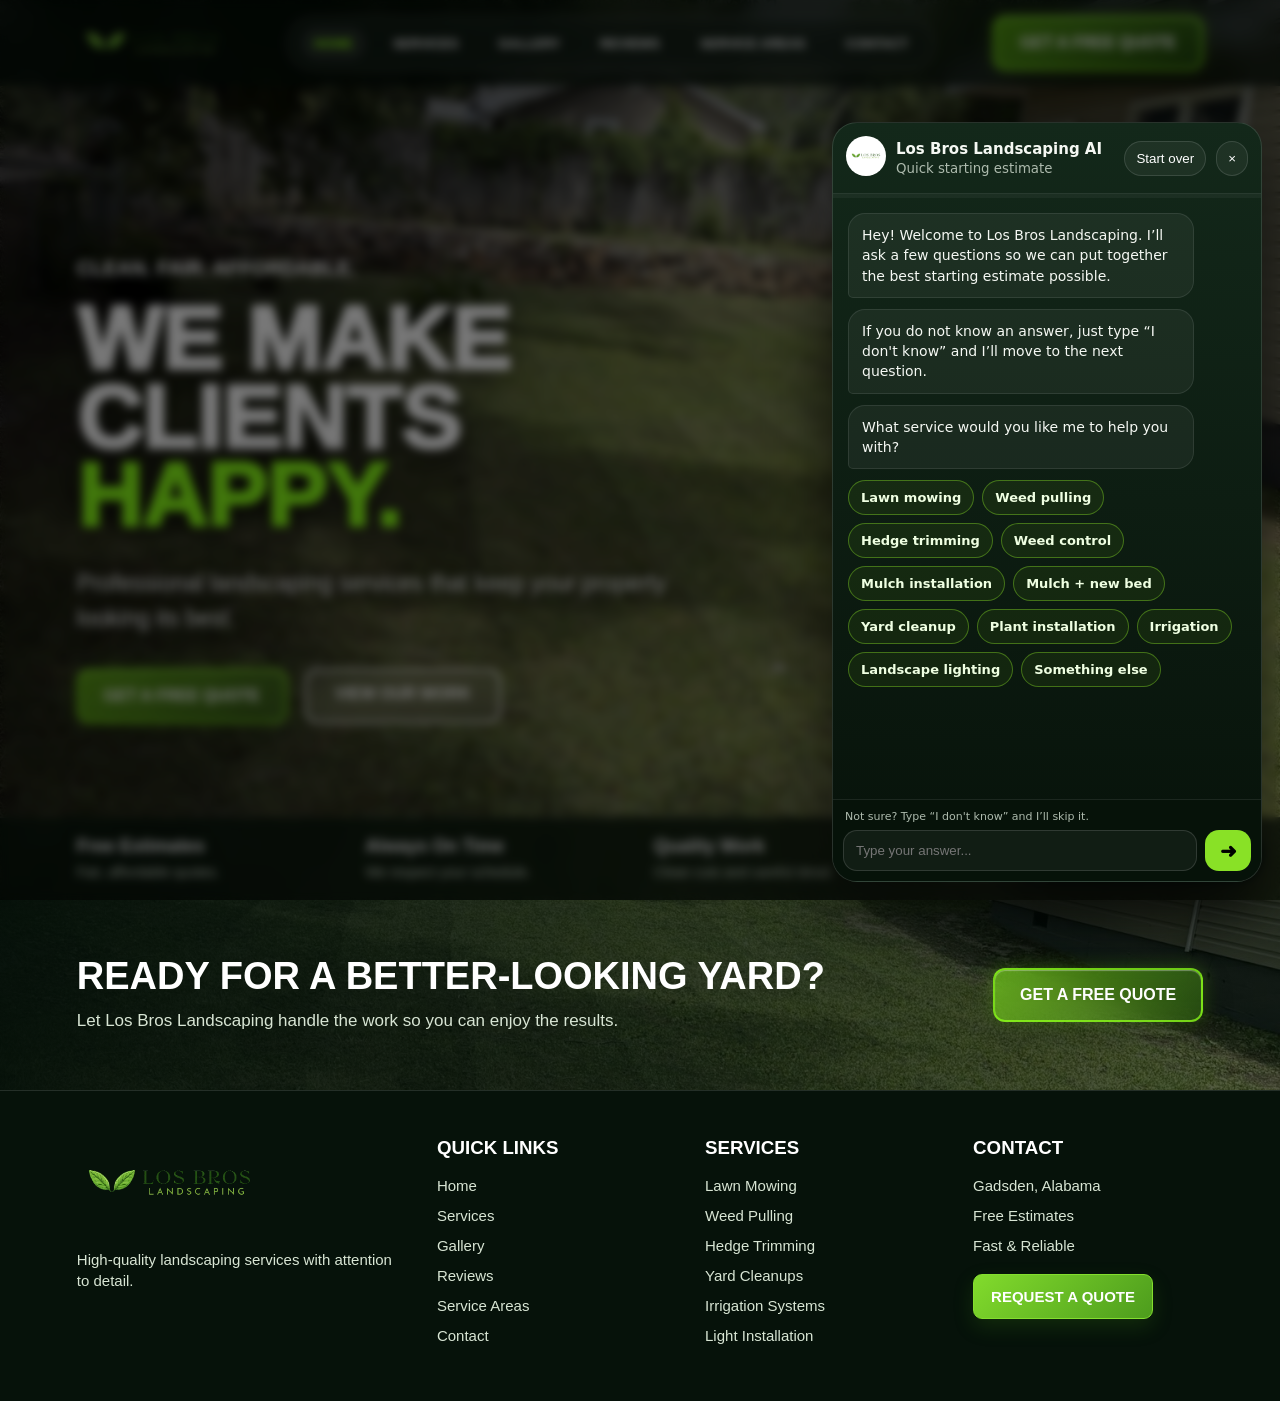
==== commit 1d997496: "Add quote-ai.css and quote-ai.js to index.html" ====
--- a/index.html
+++ b/index.html
@@ -5,6 +5,7 @@
   <meta name="viewport" content="width=device-width, initial-scale=1.0" />
   <title>Los Bros Landscaping</title>
   <link rel="stylesheet" href="style.css" />
+  <link rel="stylesheet" href="quote-ai.css">
 </head>
 
 <body class="home-body">
@@ -143,6 +144,7 @@
 
 </footer>
 <script src="script.js"></script>
+  <script src="quote-ai.js"></script>
 </body>
 </html>
  
--- a/style.css
+++ b/style.css
@@ -1658,3 +1658,2805 @@
     font-size:31px;
   }
 }
+/* =========================================================
+   REVIEWS PAGE
+========================================================= */
+
+.reviews-body{
+  background:#06120a;
+  color:#fff;
+  overflow-x:hidden;
+}
+
+
+/* REVIEWS HERO */
+
+.reviews-hero{
+  min-height:58vh;
+
+  display:flex;
+  align-items:center;
+
+  padding:150px 6% 72px;
+
+  background-image:
+    linear-gradient(
+      90deg,
+      rgba(0,0,0,.88),
+      rgba(0,0,0,.53),
+      rgba(0,0,0,.18)
+    ),
+    url("home-bg.jpg");
+
+  background-size:cover;
+  background-position:center;
+  background-repeat:no-repeat;
+}
+
+.reviews-hero-content{
+  width:100%;
+  max-width:780px;
+}
+
+.reviews-hero h1{
+  max-width:900px;
+
+  font-size:clamp(54px,7.5vw,100px);
+  line-height:.9;
+  font-weight:1000;
+
+  text-transform:uppercase;
+  text-shadow:0 8px 34px rgba(0,0,0,.88);
+}
+
+.reviews-hero h1 span{
+  color:#8cff1a;
+}
+
+.reviews-hero-content > p:last-of-type{
+  max-width:650px;
+
+  margin:22px 0 31px;
+
+  font-size:21px;
+  line-height:1.5;
+
+  text-shadow:0 4px 18px rgba(0,0,0,.88);
+}
+
+.reviews-hero-btn{
+  min-height:56px;
+
+  display:inline-flex;
+  align-items:center;
+  justify-content:center;
+
+  padding:15px 25px;
+
+  color:#fff;
+  background:linear-gradient(
+    135deg,
+    #8ae938,
+    #4d9d1d
+  );
+
+  border:2px solid #8cff1a;
+  border-radius:12px;
+
+  text-decoration:none;
+  text-transform:uppercase;
+  font-weight:900;
+
+  box-shadow:
+    0 0 25px rgba(140,255,26,.35),
+    0 14px 30px rgba(0,0,0,.35);
+
+  transition:.25s ease;
+}
+
+.reviews-hero-btn:hover{
+  transform:translateY(-3px) scale(1.04);
+
+  box-shadow:
+    0 0 38px rgba(140,255,26,.62),
+    0 18px 38px rgba(0,0,0,.42);
+}
+
+
+/* MAIN REVIEWS AREA */
+
+.reviews-page{
+  padding:78px 6% 88px;
+
+  color:#101810;
+  background:#f7f8f4;
+}
+
+.reviews-layout{
+  width:100%;
+  max-width:1450px;
+
+  margin:0 auto;
+
+  display:grid;
+  grid-template-columns:minmax(260px,.75fr) minmax(0,2fr);
+  gap:55px;
+
+  align-items:start;
+}
+
+
+/* LEFT INTRODUCTION */
+
+.reviews-intro{
+  position:sticky;
+  top:125px;
+}
+
+.reviews-intro h2{
+  max-width:440px;
+
+  font-size:clamp(35px,4.5vw,57px);
+  line-height:1.02;
+
+  color:#101810;
+  text-transform:uppercase;
+}
+
+.reviews-intro > p:not(.section-kicker){
+  max-width:470px;
+
+  margin-top:20px;
+
+  color:#4b594b;
+  font-size:17px;
+  line-height:1.65;
+}
+
+.review-summary{
+  display:grid;
+  grid-template-columns:1fr;
+  gap:14px;
+
+  margin-top:28px;
+}
+
+.review-summary div{
+  padding:20px;
+
+  background:#fff;
+  border:1px solid rgba(25,60,25,.09);
+  border-radius:15px;
+
+  box-shadow:0 10px 25px rgba(0,0,0,.08);
+}
+
+.review-summary strong{
+  display:block;
+
+  color:#56a423;
+  font-size:27px;
+  line-height:1.1;
+}
+
+.review-summary span{
+  display:block;
+
+  margin-top:6px;
+
+  color:#536153;
+  font-size:14px;
+  font-weight:700;
+}
+
+.reviews-intro-btn{
+  width:100%;
+  min-height:55px;
+
+  display:flex;
+  align-items:center;
+  justify-content:center;
+
+  margin-top:24px;
+  padding:14px 20px;
+
+  color:#fff;
+  background:linear-gradient(
+    135deg,
+    #83dc2c,
+    #4d9d1d
+  );
+
+  border:2px solid #78d524;
+  border-radius:11px;
+
+  text-decoration:none;
+  text-transform:uppercase;
+  font-weight:900;
+
+  box-shadow:
+    0 8px 22px rgba(65,135,21,.27),
+    inset 0 1px 1px rgba(255,255,255,.35);
+
+  transition:.23s ease;
+}
+
+.reviews-intro-btn:hover{
+  transform:translateY(-2px);
+
+  box-shadow:
+    0 0 25px rgba(140,255,26,.48),
+    0 12px 28px rgba(45,100,17,.28);
+}
+
+
+/* REVIEW CARDS GRID */
+
+.reviews-grid{
+  display:grid;
+  grid-template-columns:repeat(3,minmax(0,1fr));
+  gap:20px;
+}
+
+
+/* REVIEW CARD */
+
+.customer-review-card{
+  min-width:0;
+  min-height:300px;
+
+  display:flex;
+  flex-direction:column;
+
+  padding:25px;
+
+  background:#fff;
+  border:1px solid rgba(30,70,30,.09);
+  border-radius:18px;
+
+  box-shadow:
+    0 14px 34px rgba(0,0,0,.11),
+    0 2px 7px rgba(0,0,0,.04);
+
+  transition:
+    transform .25s ease,
+    box-shadow .25s ease;
+}
+
+.customer-review-card:hover{
+  transform:translateY(-6px);
+
+  box-shadow:
+    0 24px 48px rgba(0,0,0,.17),
+    0 5px 12px rgba(0,0,0,.07);
+}
+
+.customer-review-stars{
+  margin-bottom:18px;
+
+  color:#ffb300;
+  font-size:22px;
+  line-height:1;
+  letter-spacing:2px;
+}
+
+.customer-review-card > p{
+  color:#303a30;
+  font-size:16px;
+  line-height:1.6;
+}
+
+.customer-review-person{
+  display:flex;
+  align-items:center;
+  gap:12px;
+
+  margin-top:auto;
+  padding-top:24px;
+}
+
+.customer-review-avatar{
+  width:46px;
+  height:46px;
+  flex-shrink:0;
+
+  display:flex;
+  align-items:center;
+  justify-content:center;
+
+  color:#fff;
+  background:linear-gradient(
+    135deg,
+    #86df31,
+    #438817
+  );
+
+  border-radius:50%;
+
+  font-size:19px;
+  font-weight:900;
+
+  box-shadow:0 7px 17px rgba(63,132,20,.25);
+}
+
+.customer-review-person h3{
+  color:#101810;
+  font-size:16px;
+  line-height:1.2;
+}
+
+.customer-review-person span{
+  display:block;
+
+  margin-top:4px;
+
+  color:#6a766a;
+  font-size:13px;
+}
+
+
+/* LEAVE REVIEW CARD */
+
+.leave-review-card{
+  min-height:300px;
+
+  display:flex;
+  flex-direction:column;
+  align-items:center;
+  justify-content:center;
+
+  padding:28px;
+
+  color:#fff;
+  text-align:center;
+
+  background:
+    linear-gradient(
+      145deg,
+      rgba(14,52,23,.98),
+      rgba(5,24,10,.98)
+    );
+
+  border:1px solid rgba(140,255,26,.28);
+  border-radius:18px;
+
+  box-shadow:
+    0 16px 38px rgba(0,0,0,.20),
+    inset 0 1px 1px rgba(255,255,255,.08);
+}
+
+.leave-review-icon{
+  width:58px;
+  height:58px;
+
+  display:flex;
+  align-items:center;
+  justify-content:center;
+
+  margin-bottom:17px;
+
+  color:#fff;
+  background:linear-gradient(
+    135deg,
+    #8be934,
+    #4a941b
+  );
+
+  border-radius:50%;
+
+  font-size:29px;
+
+  box-shadow:0 0 25px rgba(140,255,26,.30);
+}
+
+.leave-review-card h3{
+  font-size:23px;
+  text-transform:uppercase;
+}
+
+.leave-review-card p{
+  max-width:300px;
+
+  margin:13px 0 20px;
+
+  color:#d8e5d4;
+  font-size:15px;
+  line-height:1.5;
+}
+
+.leave-review-card a{
+  display:inline-flex;
+  align-items:center;
+  justify-content:center;
+
+  min-height:48px;
+
+  padding:12px 18px;
+
+  color:#fff;
+  background:linear-gradient(
+    135deg,
+    #83dc2c,
+    #4d9d1d
+  );
+
+  border:1px solid #8cff1a;
+  border-radius:9px;
+
+  text-decoration:none;
+  text-transform:uppercase;
+  font-size:13px;
+  font-weight:900;
+
+  transition:.23s ease;
+}
+
+.leave-review-card a:hover{
+  transform:translateY(-2px);
+
+  box-shadow:0 0 24px rgba(140,255,26,.48);
+}
+
+
+/* TRUST STRIP */
+
+.reviews-trust-strip{
+  padding:27px 6%;
+
+  display:grid;
+  grid-template-columns:repeat(4,1fr);
+  gap:25px;
+
+  background:
+    linear-gradient(
+      90deg,
+      #071d0c,
+      #13311b,
+      #071d0c
+    );
+
+  border-top:1px solid rgba(255,255,255,.10);
+  border-bottom:1px solid rgba(255,255,255,.10);
+}
+
+.reviews-trust-strip div{
+  display:flex;
+  align-items:center;
+  justify-content:center;
+  gap:10px;
+
+  text-align:center;
+}
+
+.reviews-trust-strip strong{
+  width:29px;
+  height:29px;
+  flex-shrink:0;
+
+  display:flex;
+  align-items:center;
+  justify-content:center;
+
+  color:#10200d;
+  background:#8cff1a;
+
+  border-radius:50%;
+
+  font-size:16px;
+}
+
+.reviews-trust-strip span{
+  color:#fff;
+  font-size:15px;
+  font-weight:800;
+}
+
+
+/* =========================================================
+   REVIEWS TABLETS
+========================================================= */
+
+@media(max-width:1050px){
+
+  .reviews-layout{
+    grid-template-columns:1fr;
+    gap:38px;
+  }
+
+  .reviews-intro{
+    position:static;
+  }
+
+  .review-summary{
+    grid-template-columns:1fr 1fr;
+  }
+
+  .reviews-intro-btn{
+    width:max-content;
+    min-width:230px;
+  }
+
+  .reviews-grid{
+    grid-template-columns:repeat(2,minmax(0,1fr));
+  }
+}
+
+
+@media(max-width:950px){
+
+  .reviews-hero{
+    min-height:52vh;
+    padding:150px 5% 65px;
+  }
+
+  .reviews-hero h1{
+    font-size:52px;
+  }
+
+  .reviews-hero-content > p:last-of-type{
+    font-size:18px;
+  }
+
+  .reviews-page{
+    padding:65px 5% 75px;
+  }
+
+  .reviews-trust-strip{
+    padding:24px 5%;
+
+    grid-template-columns:repeat(2,1fr);
+  }
+}
+
+
+/* =========================================================
+   REVIEWS PHONES
+========================================================= */
+
+@media(max-width:560px){
+
+  .reviews-hero{
+    min-height:auto;
+
+    padding:155px 5% 58px;
+
+    background-position:center;
+  }
+
+  .reviews-hero .tagline{
+    font-size:13px;
+  }
+
+  .reviews-hero h1{
+    font-size:42px;
+  }
+
+  .reviews-hero-content > p:last-of-type{
+    margin:18px 0 26px;
+
+    font-size:16px;
+    line-height:1.45;
+  }
+
+  .reviews-hero-btn{
+    width:100%;
+    min-height:54px;
+  }
+
+  .reviews-page{
+    padding:55px 5% 65px;
+  }
+
+  .reviews-intro h2{
+    font-size:34px;
+  }
+
+  .reviews-intro > p:not(.section-kicker){
+    font-size:16px;
+  }
+
+  .review-summary{
+    grid-template-columns:1fr;
+  }
+
+  .reviews-intro-btn{
+    width:100%;
+    min-width:0;
+  }
+
+  .reviews-grid{
+    grid-template-columns:1fr;
+    gap:22px;
+  }
+
+  .customer-review-card,
+  .leave-review-card{
+    min-height:280px;
+    padding:23px;
+  }
+
+  .customer-review-card > p{
+    font-size:16px;
+  }
+
+  .reviews-trust-strip{
+    grid-template-columns:1fr 1fr;
+    gap:18px 10px;
+
+    padding:24px 5%;
+  }
+
+  .reviews-trust-strip div{
+    flex-direction:column;
+    gap:7px;
+  }
+
+  .reviews-trust-strip span{
+    font-size:12px;
+    line-height:1.25;
+  }
+}
+/* =========================================================
+   JULY 17 GALLERY AND REVIEW UPDATES
+========================================================= */
+
+
+/* MORE SPACE BETWEEN GALLERY PHOTOS ON COMPUTER */
+
+.masonry-gallery{
+  display:grid !important;
+  grid-template-columns:repeat(3,minmax(0,1fr)) !important;
+  gap:38px 32px !important;
+
+  columns:unset !important;
+  column-gap:unset !important;
+
+  align-items:stretch;
+}
+
+.gallery-item{
+  width:100% !important;
+  height:430px !important;
+  margin:0 !important;
+
+  display:block !important;
+  break-inside:auto !important;
+}
+
+.gallery-photo{
+  width:100%;
+  height:100%;
+}
+
+.gallery-photo img,
+.gallery-tall .gallery-photo img,
+.gallery-wide .gallery-photo img{
+  width:100%;
+  height:100%;
+
+  min-height:0;
+
+  object-fit:cover;
+  object-position:center;
+}
+
+
+/* GALLERY NOW ONLY SHOWS PROJECT TITLE */
+
+.gallery-overlay{
+  padding:70px 20px 20px;
+}
+
+.gallery-overlay h3{
+  margin-bottom:0;
+  font-size:23px;
+}
+
+.gallery-overlay p{
+  display:none !important;
+}
+
+
+/* HIDE OLD BEFORE AND AFTER LABELS */
+
+.gallery-before,
+.gallery-after{
+  display:none !important;
+}
+
+
+/* KEEP NON-SELECTED FILTERS WHITE */
+
+.gallery-filter:not(.active){
+  color:#263226;
+  background:#fff;
+}
+
+
+/* HIDE FILTERED PROJECTS */
+
+.gallery-item.gallery-hidden{
+  display:none !important;
+}
+
+
+/* REVIEW CTA TAKES FULL WIDTH */
+
+.reviews-leave-wide{
+  grid-column:1 / -1;
+
+  min-height:230px;
+
+  padding:35px;
+}
+
+
+/* REMOVE TRUST STRIP EVEN IF OLD HTML IS CACHED */
+
+.reviews-trust-strip{
+  display:none !important;
+}
+
+
+/* TABLETS */
+
+@media(max-width:950px){
+
+  .masonry-gallery{
+    grid-template-columns:repeat(2,minmax(0,1fr)) !important;
+    gap:26px 22px !important;
+  }
+
+  .gallery-item{
+    height:390px !important;
+  }
+
+  .reviews-grid{
+    grid-template-columns:repeat(2,minmax(0,1fr));
+  }
+
+  .reviews-leave-wide{
+    grid-column:1 / -1;
+  }
+}
+
+
+/* PHONES */
+
+@media(max-width:560px){
+
+  .masonry-gallery{
+    grid-template-columns:1fr !important;
+    gap:25px !important;
+  }
+
+  .gallery-item{
+    height:420px !important;
+  }
+
+  .gallery-overlay{
+    padding:60px 18px 18px;
+  }
+
+  .gallery-overlay h3{
+    font-size:21px;
+  }
+
+  .reviews-grid{
+    grid-template-columns:1fr;
+  }
+
+  .reviews-leave-wide{
+    grid-column:auto;
+    min-height:280px;
+  }
+}
+/* =========================================================
+   SERVICE AREAS PAGE — UPDATED
+========================================================= */
+
+.areas-body{
+  background:#06120a;
+  color:#fff;
+  overflow-x:hidden;
+}
+
+
+/* =========================================================
+   HERO
+========================================================= */
+
+.areas-hero{
+  min-height:58vh;
+
+  display:flex;
+  align-items:center;
+
+  padding:150px 6% 72px;
+
+  background-image:
+    linear-gradient(
+      90deg,
+      rgba(0,0,0,.88),
+      rgba(0,0,0,.54),
+      rgba(0,0,0,.18)
+    ),
+    url("home-bg.jpg");
+
+  background-size:cover;
+  background-position:center;
+  background-repeat:no-repeat;
+}
+
+.areas-hero-content{
+  width:100%;
+  max-width:800px;
+}
+
+.areas-hero h1{
+  max-width:900px;
+
+  color:#fff;
+
+  font-size:clamp(56px,7.5vw,100px);
+  line-height:.9;
+  font-weight:1000;
+
+  text-transform:uppercase;
+
+  text-shadow:
+    0 8px 34px rgba(0,0,0,.88);
+}
+
+.areas-hero h1 span{
+  color:#8cff1a;
+}
+
+.areas-hero-content > p:last-of-type{
+  max-width:660px;
+
+  margin:22px 0 31px;
+
+  color:#fff;
+
+  font-size:21px;
+  line-height:1.5;
+
+  text-shadow:
+    0 4px 18px rgba(0,0,0,.88);
+}
+
+.areas-hero-btn{
+  min-height:56px;
+
+  display:inline-flex;
+  align-items:center;
+  justify-content:center;
+
+  padding:15px 25px;
+
+  color:#fff;
+
+  background:
+    linear-gradient(
+      135deg,
+      #86df31,
+      #4c991c
+    );
+
+  border:2px solid #8cff1a;
+  border-radius:12px;
+
+  text-decoration:none;
+  text-transform:uppercase;
+  font-weight:900;
+
+  box-shadow:
+    0 0 25px rgba(140,255,26,.35),
+    0 14px 30px rgba(0,0,0,.35);
+
+  transition:
+    transform .25s ease,
+    box-shadow .25s ease;
+}
+
+.areas-hero-btn:hover{
+  transform:translateY(-3px);
+
+  box-shadow:
+    0 0 38px rgba(140,255,26,.62),
+    0 18px 38px rgba(0,0,0,.42);
+}
+
+
+/* =========================================================
+   MAIN MAP AREA
+========================================================= */
+
+.areas-page{
+  padding:76px 6% 90px;
+
+  color:#101810;
+  background:#f6f8f3;
+}
+
+.areas-heading{
+  width:100%;
+  max-width:820px;
+
+  margin-bottom:35px;
+}
+
+.areas-heading h2{
+  color:#101810;
+
+  font-size:clamp(34px,4.5vw,52px);
+  line-height:1.05;
+
+  text-transform:uppercase;
+}
+
+.areas-heading > p:last-child{
+  margin-top:12px;
+
+  color:#536153;
+
+  font-size:17px;
+  line-height:1.55;
+}
+
+
+/* =========================================================
+   TWO-COLUMN LAYOUT
+========================================================= */
+
+.areas-map-layout{
+  width:100%;
+  max-width:1450px;
+
+  margin:0 auto;
+
+  display:grid;
+
+  grid-template-columns:
+    minmax(320px,.72fr)
+    minmax(0,1.55fr);
+
+  gap:32px;
+
+  align-items:stretch;
+}
+
+
+/* =========================================================
+   ADDRESS CARD
+========================================================= */
+
+.area-checker-card{
+  padding:33px;
+
+  color:#fff;
+
+  background:
+    linear-gradient(
+      150deg,
+      #10331a,
+      #07180c
+    );
+
+  border:
+    1px solid rgba(255,255,255,.13);
+
+  border-radius:20px;
+
+  box-shadow:
+    0 18px 42px rgba(0,0,0,.20),
+    inset 0 1px 1px rgba(255,255,255,.07);
+}
+
+.area-checker-card h3{
+  color:#fff;
+
+  font-size:30px;
+  line-height:1.1;
+
+  text-transform:uppercase;
+}
+
+.area-checker-intro{
+  margin-top:13px;
+
+  color:#d0ddcd;
+
+  font-size:15px;
+  line-height:1.55;
+}
+
+
+/* =========================================================
+   ADDRESS FORM
+========================================================= */
+
+.area-search-form{
+  margin-top:27px;
+}
+
+.area-search-form label{
+  display:block;
+
+  margin-bottom:9px;
+
+  color:#fff;
+
+  font-size:14px;
+  font-weight:800;
+}
+
+.area-search-form input{
+  width:100%;
+  min-height:55px;
+
+  display:block;
+
+  padding:14px 16px;
+
+  color:#fff;
+  background:rgba(255,255,255,.08);
+
+  border:
+    1px solid rgba(255,255,255,.22);
+
+  border-radius:10px;
+
+  outline:none;
+
+  font-family:inherit;
+  font-size:14px;
+
+  transition:
+    border-color .2s ease,
+    box-shadow .2s ease;
+}
+
+.area-search-form input::placeholder{
+  color:#acb9a9;
+}
+
+.area-search-form input:focus{
+  border-color:#8cff1a;
+
+  box-shadow:
+    0 0 0 3px rgba(140,255,26,.13);
+}
+
+.area-search-form button{
+  width:100%;
+  min-height:53px;
+
+  margin-top:11px;
+  padding:13px 18px;
+
+  color:#fff;
+
+  background:
+    linear-gradient(
+      135deg,
+      #83dc2d,
+      #4c981b
+    );
+
+  border:1px solid #8cff1a;
+  border-radius:10px;
+
+  cursor:pointer;
+
+  font-family:inherit;
+  font-size:14px;
+  font-weight:900;
+
+  text-transform:uppercase;
+
+  transition:
+    transform .22s ease,
+    box-shadow .22s ease;
+}
+
+.area-search-form button:hover{
+  transform:translateY(-2px);
+
+  box-shadow:
+    0 0 22px rgba(140,255,26,.42);
+}
+
+
+/* =========================================================
+   RESULT BOX
+========================================================= */
+
+.area-result{
+  min-height:94px;
+
+  display:flex;
+  align-items:center;
+  gap:13px;
+
+  margin-top:19px;
+  padding:17px;
+
+  background:rgba(255,255,255,.07);
+
+  border:
+    1px solid rgba(255,255,255,.14);
+
+  border-radius:12px;
+}
+
+.area-result-icon{
+  width:41px;
+  height:41px;
+
+  flex-shrink:0;
+
+  display:flex;
+  align-items:center;
+  justify-content:center;
+
+  color:#fff;
+  background:rgba(140,255,26,.16);
+
+  border-radius:50%;
+
+  font-size:18px;
+  font-weight:900;
+}
+
+.area-result strong{
+  display:block;
+
+  color:#fff;
+
+  font-size:15px;
+}
+
+.area-result p{
+  margin-top:5px;
+
+  color:#cbd7c8;
+
+  font-size:13px;
+  line-height:1.42;
+}
+
+.area-result-found{
+  background:rgba(104,195,43,.14);
+
+  border-color:
+    rgba(140,255,26,.49);
+}
+
+.area-result-found .area-result-icon{
+  color:#14250e;
+  background:#8cff1a;
+}
+
+.area-result-far{
+  background:rgba(255,177,55,.10);
+
+  border-color:
+    rgba(255,189,75,.40);
+}
+
+.area-result-far .area-result-icon{
+  color:#241a06;
+  background:#ffbd4b;
+}
+
+.area-result-loading{
+  border-color:
+    rgba(140,255,26,.35);
+}
+
+
+/* =========================================================
+   QUOTE BUTTON
+========================================================= */
+
+.area-result-quote{
+  width:100%;
+  min-height:53px;
+
+  display:flex;
+  align-items:center;
+  justify-content:center;
+
+  margin-top:13px;
+  padding:13px 17px;
+
+  color:#fff;
+
+  background:
+    linear-gradient(
+      135deg,
+      #82db2c,
+      #4d9c1d
+    );
+
+  border:2px solid #76d423;
+  border-radius:10px;
+
+  text-align:center;
+  text-decoration:none;
+  text-transform:uppercase;
+
+  font-size:14px;
+  font-weight:900;
+
+  box-shadow:
+    0 8px 20px rgba(67,139,22,.25);
+
+  transition:
+    transform .22s ease,
+    box-shadow .22s ease;
+}
+
+.area-result-quote:hover{
+  transform:translateY(-2px);
+
+  box-shadow:
+    0 0 24px rgba(140,255,26,.48);
+}
+
+
+/* =========================================================
+   SMALL HELP BOX
+========================================================= */
+
+.area-help-box{
+  margin-top:26px;
+  padding-top:23px;
+
+  border-top:
+    1px solid rgba(255,255,255,.14);
+}
+
+.area-help-box h4{
+  color:#fff;
+
+  font-size:16px;
+  line-height:1.3;
+}
+
+.area-help-box p{
+  margin-top:8px;
+
+  color:#cbd7c8;
+
+  font-size:14px;
+  line-height:1.5;
+}
+
+
+/* =========================================================
+   MAP CARD
+========================================================= */
+
+.interactive-map-card{
+  min-width:0;
+
+  display:flex;
+  flex-direction:column;
+
+  overflow:hidden;
+
+  background:#fff;
+
+  border:
+    1px solid rgba(30,70,30,.10);
+
+  border-radius:20px;
+
+  box-shadow:
+    0 18px 45px rgba(0,0,0,.14),
+    0 3px 9px rgba(0,0,0,.05);
+}
+
+.map-card-top{
+  min-height:91px;
+
+  display:flex;
+  align-items:center;
+  justify-content:space-between;
+
+  gap:20px;
+
+  padding:20px 23px;
+}
+
+.map-small-title{
+  color:#56a423;
+
+  font-size:12px;
+  font-weight:900;
+  letter-spacing:1px;
+
+  text-transform:uppercase;
+}
+
+.map-card-top h3{
+  margin-top:5px;
+
+  color:#101810;
+
+  font-size:24px;
+  line-height:1.15;
+}
+
+.reset-map-btn{
+  flex-shrink:0;
+
+  padding:10px 14px;
+
+  color:#356b16;
+  background:#eef6e9;
+
+  border:
+    1px solid rgba(73,144,29,.22);
+
+  border-radius:9px;
+
+  cursor:pointer;
+
+  font-family:inherit;
+  font-size:12px;
+  font-weight:900;
+
+  text-transform:uppercase;
+
+  transition:
+    color .2s ease,
+    background .2s ease;
+}
+
+.reset-map-btn:hover{
+  color:#fff;
+  background:#5ba722;
+}
+
+
+/* =========================================================
+   ACTUAL MAP
+========================================================= */
+
+.service-map{
+  width:100%;
+  min-height:590px;
+
+  z-index:1;
+
+  background:#dce9d5;
+}
+
+.service-map .leaflet-control-zoom a{
+  color:#285b12;
+}
+
+.service-map .leaflet-popup-content-wrapper{
+  border-radius:11px;
+}
+
+.service-map .leaflet-popup-content{
+  color:#172317;
+
+  font-family:Arial,Helvetica,sans-serif;
+  line-height:1.45;
+}
+
+
+/* CUSTOM CITY MARKER */
+
+.service-city-marker{
+  background:transparent;
+  border:none;
+}
+
+.service-city-marker span{
+  width:22px;
+  height:22px;
+
+  display:block;
+
+  background:#5db522;
+
+  border:4px solid #fff;
+  border-radius:50%;
+
+  box-shadow:
+    0 4px 14px rgba(0,0,0,.38);
+}
+
+
+/* MAP BOTTOM TEXT */
+
+.map-card-bottom{
+  min-height:66px;
+
+  display:flex;
+  align-items:center;
+
+  gap:11px;
+
+  padding:16px 22px;
+
+  background:#f3f6ef;
+}
+
+.map-pin-example{
+  width:19px;
+  height:19px;
+
+  flex-shrink:0;
+
+  display:block;
+
+  background:#5db522;
+
+  border:3px solid #fff;
+  border-radius:50%;
+
+  box-shadow:
+    0 2px 8px rgba(0,0,0,.25);
+}
+
+.map-card-bottom p{
+  color:#536153;
+
+  font-size:13px;
+  line-height:1.4;
+}
+
+
+/* =========================================================
+   COMMUNITIES
+========================================================= */
+
+.communities-section{
+  padding:80px 6% 90px;
+
+  color:#fff;
+
+  background:
+    linear-gradient(
+      145deg,
+      #071d0c,
+      #0d2b15
+    );
+}
+
+.communities-heading{
+  width:100%;
+  max-width:780px;
+
+  margin-bottom:36px;
+}
+
+.communities-heading h2{
+  color:#fff;
+
+  font-size:clamp(34px,4.5vw,50px);
+  line-height:1.08;
+
+  text-transform:uppercase;
+}
+
+.communities-heading > p:last-child{
+  margin-top:12px;
+
+  color:#ccd9c8;
+
+  font-size:17px;
+  line-height:1.55;
+}
+
+.community-grid{
+  display:grid;
+
+  grid-template-columns:
+    repeat(4,minmax(0,1fr));
+
+  gap:20px;
+}
+
+.community-card{
+  width:100%;
+  min-height:145px;
+
+  display:flex;
+  align-items:flex-start;
+
+  gap:14px;
+
+  padding:22px;
+
+  color:#fff;
+  background:rgba(255,255,255,.055);
+
+  border:
+    1px solid rgba(255,255,255,.13);
+
+  border-radius:15px;
+
+  cursor:pointer;
+
+  font-family:inherit;
+  text-align:left;
+  text-decoration:none;
+
+  box-shadow:
+    0 10px 25px rgba(0,0,0,.15);
+
+  transition:
+    transform .23s ease,
+    background .23s ease,
+    border-color .23s ease;
+}
+
+.community-card:hover{
+  transform:translateY(-4px);
+
+  background:rgba(255,255,255,.085);
+
+  border-color:
+    rgba(140,255,26,.40);
+}
+
+.community-pin{
+  width:37px;
+  height:37px;
+
+  flex-shrink:0;
+
+  display:flex;
+  align-items:center;
+  justify-content:center;
+
+  color:#14290e;
+  background:#8cff1a;
+
+  border-radius:50%;
+
+  font-size:16px;
+  font-weight:900;
+}
+
+.community-card h3{
+  color:#fff;
+
+  font-size:19px;
+  line-height:1.2;
+}
+
+.community-card p{
+  margin-top:7px;
+
+  color:#cad7c6;
+
+  font-size:13px;
+  line-height:1.45;
+}
+
+.surrounding-card{
+  background:
+    linear-gradient(
+      145deg,
+      rgba(119,205,44,.18),
+      rgba(255,255,255,.055)
+    );
+
+  border-color:
+    rgba(140,255,26,.33);
+}
+
+
+/* FOOTER AREA TEXT */
+
+.footer-service-area{
+  margin-top:15px;
+
+  color:#8fdc51 !important;
+
+  font-weight:800;
+}
+
+
+/* Hide the old white benefits section if old HTML is cached */
+
+.areas-benefits{
+  display:none !important;
+}
+
+
+/* =========================================================
+   TABLETS
+========================================================= */
+
+@media(max-width:1050px){
+
+  .areas-map-layout{
+    grid-template-columns:1fr;
+  }
+
+  .service-map{
+    min-height:530px;
+  }
+
+  .community-grid{
+    grid-template-columns:
+      repeat(2,minmax(0,1fr));
+  }
+}
+
+
+@media(max-width:950px){
+
+  .areas-hero{
+    min-height:52vh;
+
+    padding:
+      150px 5% 65px;
+  }
+
+  .areas-hero h1{
+    font-size:52px;
+  }
+
+  .areas-hero-content > p:last-of-type{
+    font-size:18px;
+  }
+
+  .areas-page{
+    padding:
+      65px 5% 75px;
+  }
+
+  .communities-section{
+    padding:
+      70px 5% 78px;
+  }
+}
+
+
+/* =========================================================
+   PHONES
+========================================================= */
+
+@media(max-width:560px){
+
+  .areas-hero{
+    min-height:auto;
+
+    padding:
+      155px 5% 58px;
+
+    background-position:center;
+  }
+
+  .areas-hero .tagline{
+    font-size:13px;
+  }
+
+  .areas-hero h1{
+    font-size:42px;
+  }
+
+  .areas-hero-content > p:last-of-type{
+    margin:
+      18px 0 26px;
+
+    font-size:16px;
+    line-height:1.45;
+  }
+
+  .areas-hero-btn{
+    width:100%;
+    min-height:54px;
+  }
+
+
+  .areas-page{
+    padding:
+      55px 5% 65px;
+  }
+
+  .areas-heading{
+    margin-bottom:27px;
+  }
+
+  .areas-heading h2{
+    font-size:32px;
+  }
+
+  .areas-heading > p:last-child{
+    font-size:15px;
+  }
+
+
+  .areas-map-layout{
+    gap:23px;
+  }
+
+
+  .area-checker-card{
+    padding:23px;
+
+    border-radius:17px;
+  }
+
+  .area-checker-card h3{
+    font-size:25px;
+  }
+
+  .area-checker-intro{
+    font-size:14px;
+  }
+
+
+  .map-card-top{
+    align-items:flex-start;
+    flex-direction:column;
+
+    gap:12px;
+
+    padding:19px;
+  }
+
+  .map-card-top h3{
+    font-size:21px;
+  }
+
+  .reset-map-btn{
+    width:100%;
+  }
+
+
+  .service-map{
+    min-height:450px;
+  }
+
+  .map-card-bottom{
+    align-items:flex-start;
+
+    padding:15px 18px;
+  }
+
+
+  .communities-section{
+    padding:
+      60px 5% 68px;
+  }
+
+  .communities-heading{
+    margin-bottom:27px;
+  }
+
+  .communities-heading h2{
+    font-size:32px;
+  }
+
+  .communities-heading > p:last-child{
+    font-size:15px;
+  }
+
+
+  .community-grid{
+    grid-template-columns:1fr;
+
+    gap:14px;
+  }
+
+  .community-card{
+    min-height:118px;
+
+    padding:19px;
+  }
+}
+/* =========================================================
+   CONTACT AND QUOTE PAGE
+========================================================= */
+
+.contact-body{
+  background:#06120a;
+  color:#fff;
+  overflow-x:hidden;
+}
+
+
+/* =========================================================
+   HERO
+========================================================= */
+
+.contact-hero{
+  min-height:61vh;
+
+  display:flex;
+  align-items:center;
+
+  padding:155px 6% 76px;
+
+  background-image:
+    linear-gradient(
+      90deg,
+      rgba(0,0,0,.89),
+      rgba(0,0,0,.56),
+      rgba(0,0,0,.17)
+    ),
+    url("home-bg.jpg");
+
+  background-size:cover;
+  background-position:center;
+  background-repeat:no-repeat;
+}
+
+.contact-hero-content{
+  width:100%;
+  max-width:830px;
+}
+
+.contact-hero h1{
+  max-width:900px;
+
+  color:#fff;
+
+  font-size:clamp(57px,7.7vw,104px);
+  line-height:.9;
+  font-weight:1000;
+
+  text-transform:uppercase;
+
+  text-shadow:0 8px 34px rgba(0,0,0,.88);
+}
+
+.contact-hero h1 span{
+  color:#8cff1a;
+}
+
+.contact-hero-content > p:last-of-type{
+  max-width:680px;
+
+  margin:23px 0 32px;
+
+  color:#fff;
+
+  font-size:21px;
+  line-height:1.55;
+
+  text-shadow:0 4px 18px rgba(0,0,0,.88);
+}
+
+.contact-hero-buttons{
+  display:flex;
+  align-items:center;
+  flex-wrap:wrap;
+  gap:14px;
+}
+
+.contact-call-btn,
+.contact-text-btn{
+  min-height:56px;
+
+  display:inline-flex;
+  align-items:center;
+  justify-content:center;
+  gap:10px;
+
+  padding:15px 25px;
+
+  color:#fff;
+
+  border-radius:12px;
+
+  text-decoration:none;
+  text-transform:uppercase;
+
+  font-size:14px;
+  font-weight:900;
+
+  transition:
+    transform .24s ease,
+    box-shadow .24s ease,
+    background .24s ease;
+}
+
+.contact-call-btn{
+  background:
+    linear-gradient(
+      135deg,
+      #8ae938,
+      #4d9d1d
+    );
+
+  border:2px solid #8cff1a;
+
+  box-shadow:
+    0 0 25px rgba(140,255,26,.35),
+    0 14px 30px rgba(0,0,0,.35);
+}
+
+.contact-text-btn{
+  background:rgba(255,255,255,.11);
+
+  border:2px solid rgba(255,255,255,.82);
+
+  backdrop-filter:blur(10px);
+  -webkit-backdrop-filter:blur(10px);
+}
+
+.contact-call-btn:hover,
+.contact-text-btn:hover{
+  transform:translateY(-3px);
+
+  box-shadow:
+    0 0 35px rgba(140,255,26,.48),
+    0 16px 34px rgba(0,0,0,.40);
+}
+
+
+/* =========================================================
+   MAIN CONTACT AREA
+========================================================= */
+
+.contact-page{
+  padding:78px 6% 92px;
+
+  color:#101810;
+  background:#f7f8f4;
+}
+
+.contact-heading{
+  width:100%;
+  max-width:850px;
+
+  margin-bottom:37px;
+}
+
+.contact-heading h2{
+  color:#101810;
+
+  font-size:clamp(35px,4.7vw,54px);
+  line-height:1.05;
+
+  text-transform:uppercase;
+}
+
+.contact-heading > p:last-child{
+  max-width:730px;
+
+  margin-top:13px;
+
+  color:#536153;
+
+  font-size:17px;
+  line-height:1.6;
+}
+
+
+/* TWO-COLUMN LAYOUT */
+
+.contact-layout{
+  width:100%;
+  max-width:1450px;
+
+  margin:0 auto;
+
+  display:grid;
+  grid-template-columns:minmax(0,1.55fr) minmax(310px,.72fr);
+  gap:29px;
+
+  align-items:start;
+}
+
+
+/* =========================================================
+   QUOTE FORM
+========================================================= */
+
+.contact-form-card{
+  min-width:0;
+
+  padding:35px;
+
+  background:#fff;
+
+  border:1px solid rgba(30,70,30,.10);
+  border-radius:22px;
+
+  box-shadow:
+    0 18px 48px rgba(0,0,0,.13),
+    0 3px 10px rgba(0,0,0,.05);
+}
+
+.contact-form-top{
+  display:flex;
+  align-items:center;
+  gap:15px;
+
+  margin-bottom:29px;
+  padding-bottom:24px;
+
+  border-bottom:1px solid rgba(25,60,25,.10);
+}
+
+.contact-form-number{
+  width:47px;
+  height:47px;
+  flex-shrink:0;
+
+  display:flex;
+  align-items:center;
+  justify-content:center;
+
+  color:#18330f;
+  background:#8cff1a;
+
+  border-radius:50%;
+
+  font-size:19px;
+  font-weight:900;
+
+  box-shadow:0 7px 18px rgba(80,160,25,.24);
+}
+
+.contact-form-top p{
+  color:#5c9f31;
+
+  font-size:12px;
+  font-weight:900;
+  letter-spacing:1px;
+
+  text-transform:uppercase;
+}
+
+.contact-form-top h3{
+  margin-top:4px;
+
+  color:#101810;
+
+  font-size:26px;
+  line-height:1.15;
+}
+
+
+/* FORM GRID */
+
+.contact-form-grid{
+  display:grid;
+  grid-template-columns:repeat(2,minmax(0,1fr));
+  gap:20px;
+}
+
+.contact-field{
+  min-width:0;
+}
+
+.contact-field-full{
+  grid-column:1 / -1;
+}
+
+.contact-field label{
+  display:block;
+
+  margin-bottom:8px;
+
+  color:#202b20;
+
+  font-size:14px;
+  font-weight:800;
+}
+
+.contact-field label span{
+  color:#5ca828;
+}
+
+.contact-field input,
+.contact-field select,
+.contact-field textarea{
+  width:100%;
+
+  color:#172117;
+  background:#f8faf6;
+
+  border:1px solid rgba(38,75,35,.17);
+  border-radius:11px;
+
+  outline:none;
+
+  font-family:inherit;
+  font-size:15px;
+
+  transition:
+    border-color .2s ease,
+    background .2s ease,
+    box-shadow .2s ease;
+}
+
+.contact-field input,
+.contact-field select{
+  min-height:54px;
+  padding:13px 15px;
+}
+
+.contact-field textarea{
+  min-height:165px;
+
+  padding:15px;
+
+  resize:vertical;
+  line-height:1.55;
+}
+
+.contact-field input::placeholder,
+.contact-field textarea::placeholder{
+  color:#899489;
+}
+
+.contact-field input:focus,
+.contact-field select:focus,
+.contact-field textarea:focus{
+  background:#fff;
+
+  border-color:#72c82a;
+
+  box-shadow:0 0 0 4px rgba(116,203,42,.12);
+}
+
+
+/* PICTURE NOTE */
+
+.contact-picture-note{
+  display:flex;
+  align-items:center;
+  gap:14px;
+
+  margin-top:23px;
+  padding:18px;
+
+  background:#f1f7ed;
+
+  border:1px solid rgba(88,160,42,.19);
+  border-radius:13px;
+}
+
+.contact-picture-icon{
+  width:45px;
+  height:45px;
+  flex-shrink:0;
+
+  display:flex;
+  align-items:center;
+  justify-content:center;
+
+  color:#397a18;
+  background:#fff;
+
+  border-radius:50%;
+
+  font-size:20px;
+
+  box-shadow:0 6px 16px rgba(0,0,0,.08);
+}
+
+.contact-picture-note strong{
+  display:block;
+
+  color:#172317;
+
+  font-size:15px;
+}
+
+.contact-picture-note p{
+  margin-top:5px;
+
+  color:#5b685b;
+
+  font-size:13px;
+  line-height:1.45;
+}
+
+
+/* SUBMIT BUTTON */
+
+.contact-submit-btn{
+  width:100%;
+  min-height:58px;
+
+  display:flex;
+  align-items:center;
+  justify-content:center;
+  gap:10px;
+
+  margin-top:20px;
+  padding:14px 20px;
+
+  color:#fff;
+
+  background:
+    linear-gradient(
+      135deg,
+      #87e330,
+      #4b991b
+    );
+
+  border:2px solid #79d624;
+  border-radius:11px;
+
+  cursor:pointer;
+
+  font-family:inherit;
+  font-size:15px;
+  font-weight:900;
+
+  text-transform:uppercase;
+
+  box-shadow:
+    0 9px 23px rgba(62,130,20,.27),
+    inset 0 1px 1px rgba(255,255,255,.35);
+
+  transition:
+    transform .22s ease,
+    box-shadow .22s ease,
+    background .22s ease;
+}
+
+.contact-submit-btn:hover{
+  transform:translateY(-2px);
+
+  background:
+    linear-gradient(
+      135deg,
+      #99f23d,
+      #54aa1e
+    );
+
+  box-shadow:
+    0 0 27px rgba(140,255,26,.44),
+    0 13px 28px rgba(47,105,17,.30);
+}
+
+.contact-submit-btn:active{
+  transform:scale(.99);
+}
+
+.contact-form-note{
+  max-width:760px;
+
+  margin:13px auto 0;
+
+  color:#6b776b;
+
+  text-align:center;
+
+  font-size:12px;
+  line-height:1.5;
+}
+
+
+/* =========================================================
+   SIDEBAR
+========================================================= */
+
+.contact-sidebar{
+  display:grid;
+  gap:22px;
+}
+
+.contact-side-card,
+.contact-process-card{
+  padding:28px;
+
+  border-radius:20px;
+
+  box-shadow:0 17px 42px rgba(0,0,0,.16);
+}
+
+.contact-side-card{
+  color:#fff;
+
+  background:
+    linear-gradient(
+      145deg,
+      #0d3016,
+      #06160b
+    );
+
+  border:1px solid rgba(140,255,26,.22);
+}
+
+.contact-process-card{
+  color:#101810;
+  background:#fff;
+
+  border:1px solid rgba(30,70,30,.10);
+}
+
+.contact-small-title{
+  color:#75c840;
+
+  font-size:12px;
+  font-weight:900;
+  letter-spacing:1px;
+
+  text-transform:uppercase;
+}
+
+.contact-side-card h3,
+.contact-process-card h3{
+  margin-top:7px;
+
+  font-size:26px;
+  line-height:1.15;
+
+  text-transform:uppercase;
+}
+
+.contact-side-intro{
+  margin:12px 0 21px;
+
+  color:#cad8c7;
+
+  font-size:15px;
+  line-height:1.55;
+}
+
+
+/* CONTACT METHOD CARDS */
+
+.contact-method-card{
+  display:flex;
+  align-items:center;
+  gap:13px;
+
+  margin-top:12px;
+  padding:15px;
+
+  color:#fff;
+  background:rgba(255,255,255,.075);
+
+  border:1px solid rgba(255,255,255,.13);
+  border-radius:12px;
+
+  text-decoration:none;
+
+  transition:
+    transform .22s ease,
+    background .22s ease,
+    border-color .22s ease;
+}
+
+.contact-method-card:hover{
+  transform:translateX(4px);
+
+  background:rgba(255,255,255,.11);
+
+  border-color:rgba(140,255,26,.42);
+}
+
+.contact-method-icon{
+  width:45px;
+  height:45px;
+  flex-shrink:0;
+
+  display:flex;
+  align-items:center;
+  justify-content:center;
+
+  color:#17310f;
+  background:#8cff1a;
+
+  border-radius:50%;
+
+  font-size:18px;
+}
+
+.contact-method-card small{
+  display:block;
+
+  color:#aebcab;
+
+  font-size:12px;
+  line-height:1.3;
+}
+
+.contact-method-card strong{
+  display:block;
+
+  margin-top:4px;
+
+  color:#fff;
+
+  font-size:15px;
+  line-height:1.25;
+}
+
+
+/* PROCESS STEPS */
+
+.contact-process-card .contact-small-title{
+  color:#579f29;
+}
+
+.contact-process-step{
+  display:flex;
+  align-items:flex-start;
+  gap:13px;
+
+  margin-top:21px;
+}
+
+.contact-process-step > span{
+  width:33px;
+  height:33px;
+  flex-shrink:0;
+
+  display:flex;
+  align-items:center;
+  justify-content:center;
+
+  color:#17310f;
+  background:#8cff1a;
+
+  border-radius:50%;
+
+  font-size:13px;
+  font-weight:900;
+}
+
+.contact-process-step strong{
+  display:block;
+
+  color:#172317;
+
+  font-size:15px;
+  line-height:1.3;
+}
+
+.contact-process-step p{
+  margin-top:5px;
+
+  color:#667266;
+
+  font-size:13px;
+  line-height:1.48;
+}
+
+
+/* =========================================================
+   SOCIAL MEDIA SECTION
+========================================================= */
+
+.contact-social-section{
+  padding:80px 6% 90px;
+
+  color:#101810;
+  background:#fff;
+}
+
+.contact-social-heading{
+  width:100%;
+  max-width:760px;
+
+  margin-bottom:33px;
+}
+
+.contact-social-heading h2{
+  color:#101810;
+
+  font-size:clamp(34px,4.5vw,51px);
+  line-height:1.07;
+
+  text-transform:uppercase;
+}
+
+.contact-social-heading > p:last-child{
+  margin-top:12px;
+
+  color:#596659;
+
+  font-size:17px;
+  line-height:1.55;
+}
+
+.contact-social-grid{
+  display:grid;
+  grid-template-columns:repeat(5,minmax(0,1fr));
+  gap:17px;
+}
+
+.contact-social-card{
+  min-width:0;
+  min-height:135px;
+
+  display:flex;
+  align-items:center;
+  justify-content:center;
+  flex-direction:column;
+  gap:12px;
+
+  padding:20px;
+
+  color:#172117;
+  background:#f8faf7;
+
+  border:1px solid rgba(25,65,25,.10);
+  border-radius:17px;
+
+  text-decoration:none;
+  text-align:center;
+
+  box-shadow:0 10px 25px rgba(0,0,0,.08);
+
+  transition:
+    transform .24s ease,
+    box-shadow .24s ease,
+    border-color .24s ease;
+}
+
+.contact-social-card:hover{
+  transform:translateY(-5px);
+
+  border-color:rgba(93,172,41,.40);
+
+  box-shadow:0 20px 39px rgba(0,0,0,.13);
+}
+
+.social-icon{
+  width:54px;
+  height:54px;
+  flex-shrink:0;
+
+  display:flex;
+  align-items:center;
+  justify-content:center;
+
+  color:#fff;
+  background:#142218;
+
+  border-radius:15px;
+
+  font-size:25px;
+
+  box-shadow:0 7px 17px rgba(0,0,0,.13);
+}
+
+.contact-social-card h3{
+  color:#172117;
+
+  font-size:16px;
+  line-height:1.2;
+}
+
+.social-instagram .social-icon{
+  background:
+    linear-gradient(
+      135deg,
+      #6f45da,
+      #c53691,
+      #ed7a32
+    );
+}
+
+.social-facebook .social-icon{
+  background:#1877f2;
+}
+
+.social-tiktok .social-icon{
+  background:#111;
+}
+
+.social-google .social-icon{
+  color:#4285f4;
+  background:#fff;
+
+  border:1px solid rgba(0,0,0,.12);
+}
+
+.social-nextdoor .social-icon{
+  background:#65ae32;
+}
+
+
+/* =========================================================
+   TABLETS
+========================================================= */
+
+@media(max-width:1100px){
+
+  .contact-layout{
+    grid-template-columns:1fr;
+  }
+
+  .contact-sidebar{
+    grid-template-columns:1fr 1fr;
+  }
+
+  .contact-social-grid{
+    grid-template-columns:repeat(3,minmax(0,1fr));
+  }
+}
+
+
+@media(max-width:950px){
+
+  .contact-hero{
+    min-height:54vh;
+
+    padding:155px 5% 68px;
+  }
+
+  .contact-hero h1{
+    font-size:53px;
+  }
+
+  .contact-hero-content > p:last-of-type{
+    font-size:18px;
+  }
+
+  .contact-page,
+  .contact-social-section{
+    padding-left:5%;
+    padding-right:5%;
+  }
+
+  .contact-form-card{
+    padding:29px;
+  }
+}
+
+
+/* =========================================================
+   PHONES
+========================================================= */
+
+@media(max-width:650px){
+
+  .contact-hero{
+    min-height:auto;
+
+    padding:160px 5% 61px;
+
+    background-position:center;
+  }
+
+  .contact-hero .tagline{
+    font-size:13px;
+  }
+
+  .contact-hero h1{
+    font-size:43px;
+  }
+
+  .contact-hero-content > p:last-of-type{
+    margin:19px 0 27px;
+
+    font-size:16px;
+    line-height:1.47;
+  }
+
+  .contact-hero-buttons{
+    flex-direction:column;
+    align-items:stretch;
+  }
+
+  .contact-call-btn,
+  .contact-text-btn{
+    width:100%;
+    min-height:55px;
+  }
+
+  .contact-page{
+    padding:57px 5% 67px;
+  }
+
+  .contact-heading{
+    margin-bottom:28px;
+  }
+
+  .contact-heading h2{
+    font-size:33px;
+  }
+
+  .contact-heading > p:last-child{
+    font-size:15px;
+  }
+
+  .contact-form-card{
+    padding:22px;
+
+    border-radius:18px;
+  }
+
+  .contact-form-top{
+    align-items:flex-start;
+  }
+
+  .contact-form-top h3{
+    font-size:22px;
+  }
+
+  .contact-form-grid{
+    grid-template-columns:1fr;
+    gap:17px;
+  }
+
+  .contact-field-full{
+    grid-column:auto;
+  }
+
+  .contact-field input,
+  .contact-field select{
+    min-height:56px;
+  }
+
+  .contact-picture-note{
+    align-items:flex-start;
+  }
+
+  .contact-submit-btn{
+    min-height:59px;
+  }
+
+  .contact-sidebar{
+    grid-template-columns:1fr;
+  }
+
+  .contact-side-card,
+  .contact-process-card{
+    padding:23px;
+
+    border-radius:17px;
+  }
+
+  .contact-side-card h3,
+  .contact-process-card h3{
+    font-size:23px;
+  }
+
+  .contact-social-section{
+    padding:61px 5% 70px;
+  }
+
+  .contact-social-heading h2{
+    font-size:32px;
+  }
+
+  .contact-social-heading > p:last-child{
+    font-size:15px;
+  }
+
+  .contact-social-grid{
+    grid-template-columns:repeat(2,minmax(0,1fr));
+    gap:13px;
+  }
+
+  .contact-social-card{
+    min-height:125px;
+    padding:17px 10px;
+  }
+
+  .social-icon{
+    width:50px;
+    height:50px;
+
+    font-size:23px;
+  }
+
+  .contact-social-card h3{
+    font-size:14px;
+  }
+}
+
+
+@media(max-width:370px){
+
+  .contact-social-grid{
+    grid-template-columns:1fr;
+  }
+}
--- a/quote-ai.css
+++ b/quote-ai.css
@@ -0,0 +1,26 @@
+
+:root{--g:#89e126;--bg:#07120a;--panel:#102217;--text:#f5f8f3;--muted:#adbaad}
+*{box-sizing:border-box}
+#lb-launch{position:fixed;right:16px;bottom:16px;z-index:9998;display:flex;align-items:center;gap:9px;padding:8px 14px 8px 8px;border:1px solid #ffffff25;border-radius:999px;background:#0b1b10;color:#fff;box-shadow:0 18px 55px #0008;font:800 13px system-ui;cursor:pointer}
+#lb-launch img,.lb-avatar img{width:40px;height:40px;object-fit:contain;border-radius:50%;background:#fff;padding:4px}
+#lb-overlay{position:fixed;inset:0;z-index:9999;display:none;align-items:flex-end;justify-content:flex-end;padding:18px;background:#0008;backdrop-filter:blur(5px)}
+#lb-overlay.open{display:flex}
+#lb-chat{width:min(430px,100%);height:min(760px,calc(100vh - 36px));display:flex;flex-direction:column;overflow:hidden;border:1px solid #ffffff22;border-radius:25px;background:linear-gradient(180deg,#13281a,var(--bg));box-shadow:0 25px 80px #000a;color:var(--text);font-family:system-ui}
+.lb-head{display:flex;align-items:center;gap:10px;padding:13px;border-bottom:1px solid #ffffff18}
+.lb-title{flex:1}.lb-title b{display:block;font-size:15px}.lb-title small{color:var(--muted)}
+.lb-close,.lb-reset{border:1px solid #ffffff20;background:#ffffff0d;color:#fff;border-radius:999px;padding:9px 11px;cursor:pointer}
+.lb-progress{height:4px;background:#ffffff0b}.lb-progress span{display:block;height:100%;width:0;background:var(--g);transition:.2s}
+#lb-msgs{flex:1;overflow:auto;padding:15px}
+.lb-row{display:flex;margin:0 0 11px}.lb-row.user{justify-content:flex-end}
+.lb-bubble{max-width:87%;padding:11px 13px;border-radius:17px;line-height:1.45;font-size:14px;white-space:pre-line}
+.lb-row.bot .lb-bubble{background:#ffffff0d;border:1px solid #ffffff17;border-bottom-left-radius:5px}
+.lb-row.user .lb-bubble{background:var(--g);color:#102006;font-weight:750;border-bottom-right-radius:5px}
+.lb-options{display:flex;flex-wrap:wrap;gap:8px;margin:0 0 13px}
+.lb-opt{border:1px solid #89e12666;background:#89e12612;color:#efffe2;border-radius:999px;padding:9px 12px;font:750 13px system-ui;cursor:pointer}
+.lb-inputbox{padding:10px;border-top:1px solid #ffffff17;background:#07120af5}
+.lb-tip{margin:0 2px 7px;color:var(--muted);font-size:11px}
+.lb-form{display:flex;gap:8px}.lb-form input{min-width:0;flex:1;border:1px solid #ffffff22;border-radius:14px;padding:12px;background:#ffffff0c;color:#fff;outline:none}.lb-form button{width:46px;border:0;border-radius:14px;background:var(--g);font-size:20px;font-weight:900;cursor:pointer}
+.lb-card{margin:8px 0;padding:16px;border:1px solid #89e12666;border-radius:18px;background:#89e12612}
+.lb-price{font-size:35px;font-weight:950;margin:4px 0}.lb-card p{color:#d7e1d6;font-size:13px;line-height:1.45}
+.lb-actions{display:grid;gap:9px;margin-top:12px}.lb-actions button{padding:13px;border-radius:13px;font:850 14px system-ui;cursor:pointer}.lb-primary{border:0;background:var(--g);color:#102006}.lb-secondary{border:1px solid #ffffff20;background:#ffffff0c;color:#fff}
+@media(max-width:600px){#lb-overlay{padding:0;align-items:stretch}#lb-chat{width:100%;height:100%;border:0;border-radius:0}#lb-launch{right:10px;bottom:10px}}
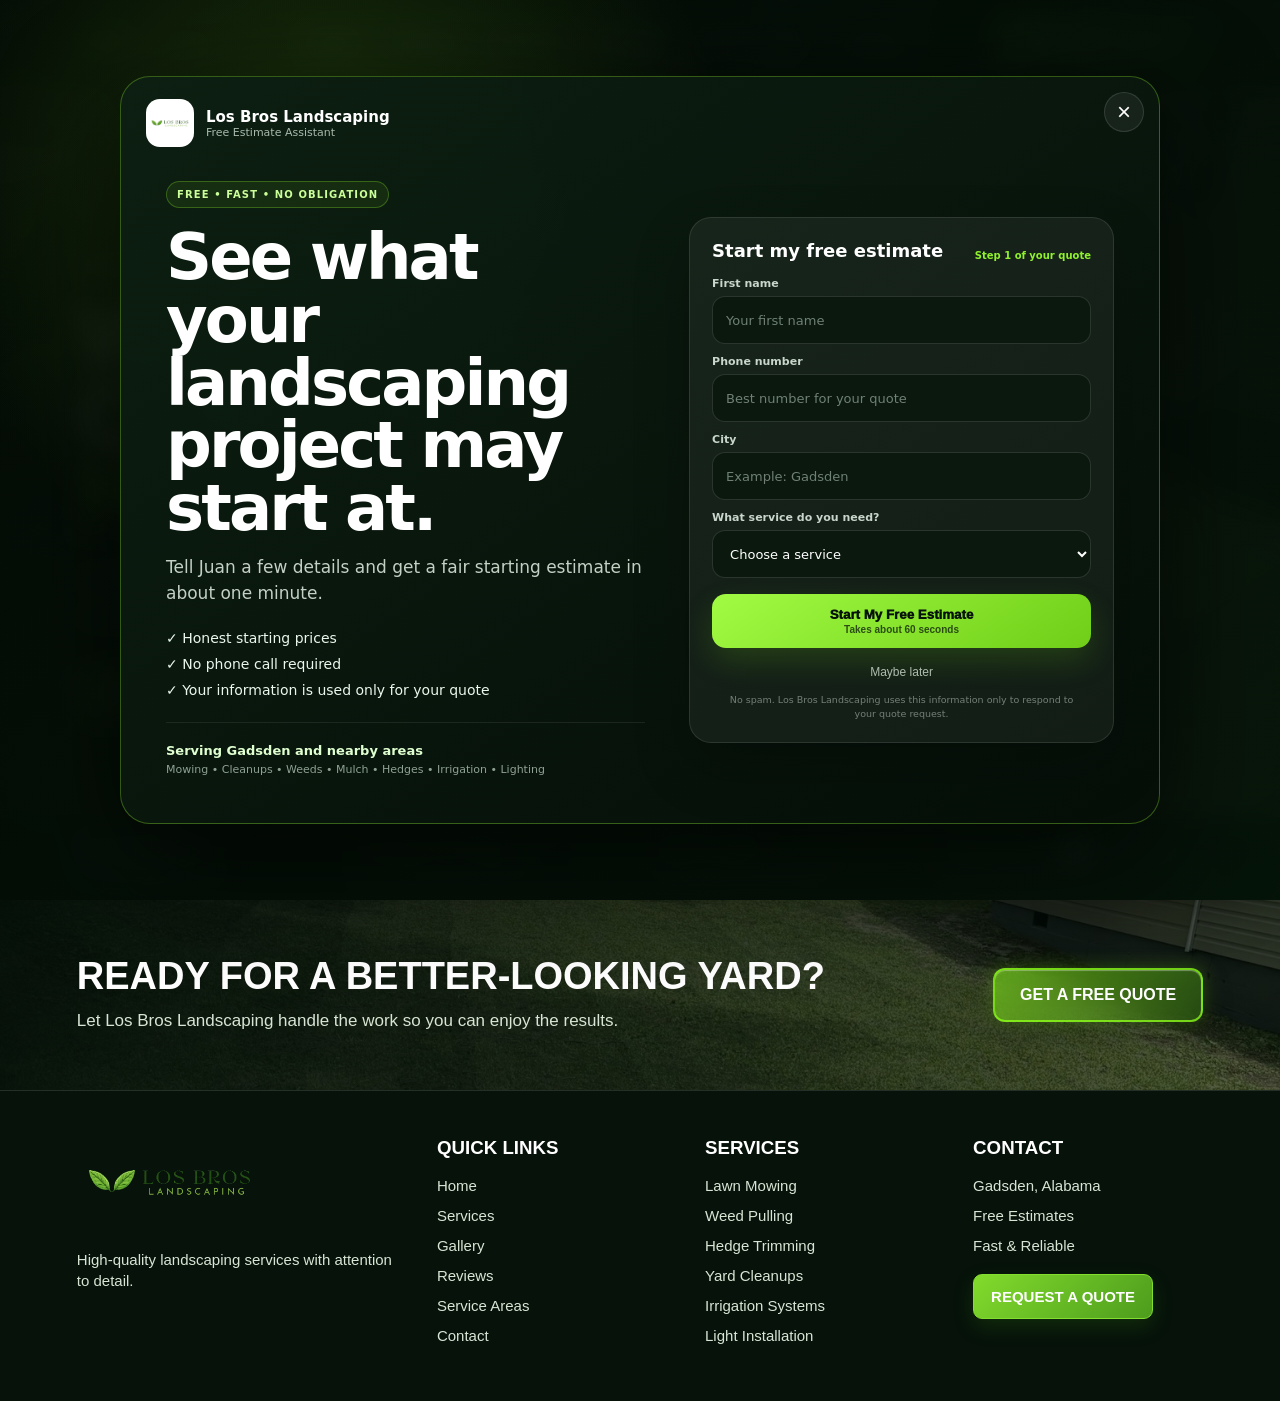
==== commit 7093fdee: "Add versioning to quote-ai stylesheet and script Updated quote-ai.css and quote-ai.js links to inclu" ====
--- a/index.html
+++ b/index.html
@@ -5,7 +5,7 @@
   <meta name="viewport" content="width=device-width, initial-scale=1.0" />
   <title>Los Bros Landscaping</title>
   <link rel="stylesheet" href="style.css" />
-  <link rel="stylesheet" href="quote-ai.css">
+  <link rel="stylesheet" href="quote-ai.css?v=21">
 </head>
 
 <body class="home-body">
@@ -144,7 +144,7 @@
 
 </footer>
 <script src="script.js"></script>
-  <script src="quote-ai.js"></script>
+  <script src="quote-ai.js?v=21"></script>
 </body>
 </html>
  
--- a/quote-ai.css
+++ b/quote-ai.css
@@ -1,26 +1,196 @@
 
-:root{--g:#89e126;--bg:#07120a;--panel:#102217;--text:#f5f8f3;--muted:#adbaad}
-*{box-sizing:border-box}
-#lb-launch{position:fixed;right:16px;bottom:16px;z-index:9998;display:flex;align-items:center;gap:9px;padding:8px 14px 8px 8px;border:1px solid #ffffff25;border-radius:999px;background:#0b1b10;color:#fff;box-shadow:0 18px 55px #0008;font:800 13px system-ui;cursor:pointer}
-#lb-launch img,.lb-avatar img{width:40px;height:40px;object-fit:contain;border-radius:50%;background:#fff;padding:4px}
-#lb-overlay{position:fixed;inset:0;z-index:9999;display:none;align-items:flex-end;justify-content:flex-end;padding:18px;background:#0008;backdrop-filter:blur(5px)}
-#lb-overlay.open{display:flex}
-#lb-chat{width:min(430px,100%);height:min(760px,calc(100vh - 36px));display:flex;flex-direction:column;overflow:hidden;border:1px solid #ffffff22;border-radius:25px;background:linear-gradient(180deg,#13281a,var(--bg));box-shadow:0 25px 80px #000a;color:var(--text);font-family:system-ui}
-.lb-head{display:flex;align-items:center;gap:10px;padding:13px;border-bottom:1px solid #ffffff18}
-.lb-title{flex:1}.lb-title b{display:block;font-size:15px}.lb-title small{color:var(--muted)}
-.lb-close,.lb-reset{border:1px solid #ffffff20;background:#ffffff0d;color:#fff;border-radius:999px;padding:9px 11px;cursor:pointer}
-.lb-progress{height:4px;background:#ffffff0b}.lb-progress span{display:block;height:100%;width:0;background:var(--g);transition:.2s}
-#lb-msgs{flex:1;overflow:auto;padding:15px}
-.lb-row{display:flex;margin:0 0 11px}.lb-row.user{justify-content:flex-end}
-.lb-bubble{max-width:87%;padding:11px 13px;border-radius:17px;line-height:1.45;font-size:14px;white-space:pre-line}
-.lb-row.bot .lb-bubble{background:#ffffff0d;border:1px solid #ffffff17;border-bottom-left-radius:5px}
-.lb-row.user .lb-bubble{background:var(--g);color:#102006;font-weight:750;border-bottom-right-radius:5px}
-.lb-options{display:flex;flex-wrap:wrap;gap:8px;margin:0 0 13px}
-.lb-opt{border:1px solid #89e12666;background:#89e12612;color:#efffe2;border-radius:999px;padding:9px 12px;font:750 13px system-ui;cursor:pointer}
-.lb-inputbox{padding:10px;border-top:1px solid #ffffff17;background:#07120af5}
-.lb-tip{margin:0 2px 7px;color:var(--muted);font-size:11px}
-.lb-form{display:flex;gap:8px}.lb-form input{min-width:0;flex:1;border:1px solid #ffffff22;border-radius:14px;padding:12px;background:#ffffff0c;color:#fff;outline:none}.lb-form button{width:46px;border:0;border-radius:14px;background:var(--g);font-size:20px;font-weight:900;cursor:pointer}
-.lb-card{margin:8px 0;padding:16px;border:1px solid #89e12666;border-radius:18px;background:#89e12612}
-.lb-price{font-size:35px;font-weight:950;margin:4px 0}.lb-card p{color:#d7e1d6;font-size:13px;line-height:1.45}
-.lb-actions{display:grid;gap:9px;margin-top:12px}.lb-actions button{padding:13px;border-radius:13px;font:850 14px system-ui;cursor:pointer}.lb-primary{border:0;background:var(--g);color:#102006}.lb-secondary{border:1px solid #ffffff20;background:#ffffff0c;color:#fff}
-@media(max-width:600px){#lb-overlay{padding:0;align-items:stretch}#lb-chat{width:100%;height:100%;border:0;border-radius:0}#lb-launch{right:10px;bottom:10px}}
+#lb-juan-root{--lb-green:#91f22c;--lb-dark:#07130a;--lb-panel:#0b1c10;--lb-soft:#112718;--lb-text:#f7fff8;--lb-muted:#adc2b1;position:relative;z-index:2147483000;font-family:Inter,ui-sans-serif,system-ui,-apple-system,BlinkMacSystemFont,"Segoe UI",sans-serif}
+#lb-juan-root *{box-sizing:border-box}
+.lb-launcher{position:fixed;right:18px;bottom:18px;z-index:2147483001;display:flex;align-items:center;gap:10px;min-width:220px;padding:10px 16px 10px 10px;border:1px solid rgba(145,242,44,.42);border-radius:999px;background:linear-gradient(145deg,rgba(7,19,10,.97),rgba(17,39,24,.97));box-shadow:0 18px 50px rgba(0,0,0,.35);color:var(--lb-text);cursor:pointer;transition:.2s ease}
+.lb-launcher:hover{transform:translateY(-2px);border-color:var(--lb-green)}
+.lb-launcher.is-hidden{opacity:0;pointer-events:none;transform:translateY(12px)}
+.lb-launcher img{width:42px;height:42px;object-fit:contain;border-radius:50%;background:#fff;padding:3px}
+.lb-launcher span:not(.lb-launcher-dot){display:grid;text-align:left;line-height:1.15}
+.lb-launcher b{font-size:15px}
+.lb-launcher small{margin-top:3px;color:var(--lb-muted);font-size:11px}
+.lb-launcher-dot{position:absolute;left:42px;top:8px;width:10px;height:10px;border:2px solid #07130a;border-radius:50%;background:#4cff70}
+
+.lb-window{position:fixed;right:18px;bottom:18px;z-index:2147483002;width:min(410px,calc(100vw - 24px));height:min(720px,calc(100vh - 28px));display:grid;grid-template-rows:auto auto auto 1fr auto;overflow:hidden;border:1px solid rgba(145,242,44,.28);border-radius:24px;background:linear-gradient(180deg,#0b1c10 0%,#07130a 100%);box-shadow:0 28px 90px rgba(0,0,0,.52);color:var(--lb-text);opacity:0;pointer-events:none;transform:translateY(18px) scale(.98);transition:.22s ease}
+.lb-window.is-open{opacity:1;pointer-events:auto;transform:none}
+
+.lb-header{display:flex;align-items:center;justify-content:space-between;padding:14px 15px;border-bottom:1px solid rgba(255,255,255,.08);background:rgba(255,255,255,.025)}
+.lb-agent{display:flex;align-items:center;gap:11px}
+.lb-avatar{width:44px;height:44px;display:grid;place-items:center;border-radius:14px;background:#fff;overflow:hidden}
+.lb-avatar img{width:100%;height:100%;object-fit:contain;padding:3px}
+.lb-agent>span:last-child{display:grid}
+.lb-agent b{font-size:16px}
+.lb-agent small{display:flex;align-items:center;gap:5px;color:var(--lb-muted);font-size:11px}
+.lb-agent small i{width:7px;height:7px;border-radius:50%;background:#4cff70;box-shadow:0 0 9px rgba(76,255,112,.65)}
+.lb-header-actions{display:flex;gap:7px}
+.lb-icon-btn{width:34px;height:34px;border:1px solid rgba(255,255,255,.1);border-radius:11px;background:rgba(255,255,255,.045);color:#fff;font-size:19px;cursor:pointer}
+.lb-icon-btn:hover{background:rgba(255,255,255,.1)}
+
+.lb-progress{height:3px;background:rgba(255,255,255,.06)}
+.lb-progress span{display:block;width:0;height:100%;background:linear-gradient(90deg,#6bd616,#baff72);transition:width .35s ease}
+
+.lb-quickbar{display:flex;gap:7px;padding:9px 12px;overflow-x:auto;border-bottom:1px solid rgba(255,255,255,.06);scrollbar-width:none}
+.lb-quickbar::-webkit-scrollbar{display:none}
+.lb-quickbar button{flex:0 0 auto;padding:7px 10px;border:1px solid rgba(145,242,44,.22);border-radius:999px;background:rgba(145,242,44,.07);color:#dfffbd;font-size:11px;cursor:pointer}
+.lb-quickbar button:hover{border-color:rgba(145,242,44,.7)}
+
+.lb-messages{overflow-y:auto;padding:16px 13px 22px;scroll-behavior:smooth}
+.lb-row{display:flex;align-items:flex-end;gap:7px;margin:9px 0}
+.lb-row.is-user{justify-content:flex-end}
+.lb-mini-avatar{flex:0 0 27px;width:27px;height:27px;display:grid;place-items:center;border-radius:9px;background:linear-gradient(145deg,#8cf51f,#5abb11);color:#07130a;font-weight:900;font-size:12px}
+.lb-bubble{max-width:82%;padding:10px 12px;border:1px solid rgba(255,255,255,.08);border-radius:16px 16px 16px 5px;background:rgba(255,255,255,.055);color:#f5fff6;font-size:13.5px;line-height:1.46;white-space:pre-wrap;box-shadow:0 7px 22px rgba(0,0,0,.1)}
+.is-user .lb-bubble{border-color:rgba(145,242,44,.3);border-radius:16px 16px 5px 16px;background:rgba(145,242,44,.14);color:#efffe0}
+.lb-typing{display:flex;gap:4px;padding:13px 15px}
+.lb-typing i{width:5px;height:5px;border-radius:50%;background:#bdd0c0;animation:lbBounce 1s infinite ease-in-out}
+.lb-typing i:nth-child(2){animation-delay:.15s}
+.lb-typing i:nth-child(3){animation-delay:.3s}
+@keyframes lbBounce{0%,60%,100%{transform:translateY(0);opacity:.45}30%{transform:translateY(-4px);opacity:1}}
+
+.lb-composer{padding:10px 12px 12px;border-top:1px solid rgba(255,255,255,.08);background:rgba(4,13,7,.96)}
+.lb-chips{display:flex;gap:7px;overflow-x:auto;padding:0 0 9px;scrollbar-width:none}
+.lb-chips::-webkit-scrollbar{display:none}
+.lb-chips:empty{display:none}
+.lb-chips button{flex:0 0 auto;max-width:245px;padding:8px 11px;border:1px solid rgba(145,242,44,.3);border-radius:999px;background:rgba(145,242,44,.09);color:#e8ffd2;font-size:12px;white-space:nowrap;overflow:hidden;text-overflow:ellipsis;cursor:pointer}
+.lb-chips button:hover{background:rgba(145,242,44,.16)}
+.lb-composer form{display:grid;grid-template-columns:1fr 42px;gap:8px}
+.lb-composer input{width:100%;min-width:0;padding:12px 13px;border:1px solid rgba(255,255,255,.12);border-radius:14px;outline:none;background:rgba(255,255,255,.055);color:#fff;font:inherit;font-size:13px}
+.lb-composer input:focus{border-color:rgba(145,242,44,.7);box-shadow:0 0 0 3px rgba(145,242,44,.08)}
+.lb-composer input::placeholder{color:#819087}
+.lb-composer form button{border:0;border-radius:13px;background:linear-gradient(145deg,#9df73c,#6bc814);color:#07130a;font-size:19px;font-weight:900;cursor:pointer}
+.lb-composer>small{display:block;padding-top:7px;text-align:center;color:#7e9182;font-size:10px}
+
+.lb-estimate-card{margin:16px 0 5px;padding:17px;border:1px solid rgba(145,242,44,.36);border-radius:19px;background:linear-gradient(145deg,rgba(145,242,44,.1),rgba(255,255,255,.035));box-shadow:0 16px 40px rgba(0,0,0,.22)}
+.lb-eyebrow{display:block;color:#bfff7d;font-size:10px;font-weight:800;letter-spacing:.12em}
+.lb-estimate-price{display:block;margin:5px 0;font-size:39px;line-height:1;color:#fff}
+.lb-estimate-card>p{margin:8px 0 13px;color:#c4d2c6;font-size:12px;line-height:1.48}
+.lb-referral-box{display:grid;gap:5px;margin:12px 0;padding:12px;border:1px solid rgba(145,242,44,.3);border-radius:13px;background:rgba(145,242,44,.07)}
+.lb-referral-box b{color:#d6ffad;font-size:13px}
+.lb-referral-box span{color:#aebfb1;font-size:11px;line-height:1.45}
+.lb-send-quote,.lb-review-link{width:100%;border-radius:13px;cursor:pointer}
+.lb-send-quote{padding:12px;border:0;background:linear-gradient(145deg,#9df73c,#6bc814);color:#07130a;font-weight:900}
+.lb-review-link{margin-top:8px;padding:9px;border:1px solid rgba(255,255,255,.12);background:transparent;color:#d7e4d9}
+
+@media(max-width:600px){
+  .lb-window{right:6px;bottom:6px;width:calc(100vw - 12px);height:calc(100dvh - 12px);border-radius:20px}
+  .lb-launcher{right:12px;bottom:12px;min-width:190px}
+  .lb-bubble{max-width:86%}
+}
+
+
+/* ============================================================
+   JUAN AI 2.0 — FULL-SCREEN LEAD WELCOME
+   ============================================================ */
+html.lb-modal-open,html.lb-modal-open body{overflow:hidden!important}
+.lb-lead-overlay{position:fixed;inset:0;z-index:2147483640;display:grid;place-items:center;padding:18px;opacity:0;visibility:hidden;pointer-events:none;transition:opacity .3s ease,visibility .3s ease}
+.lb-lead-overlay.is-visible{opacity:1;visibility:visible;pointer-events:auto}
+.lb-lead-backdrop{position:absolute;inset:0;background:radial-gradient(circle at 25% 20%,rgba(145,242,44,.17),transparent 34%),linear-gradient(145deg,rgba(3,10,5,.95),rgba(5,19,9,.98));backdrop-filter:blur(12px);-webkit-backdrop-filter:blur(12px)}
+.lb-lead-modal{position:relative;width:min(1040px,100%);max-height:calc(100dvh - 36px);overflow:auto;border:1px solid rgba(145,242,44,.32);border-radius:30px;background:linear-gradient(145deg,rgba(13,31,18,.97),rgba(5,15,8,.98));box-shadow:0 40px 120px rgba(0,0,0,.65);transform:translateY(22px) scale(.98);transition:transform .35s cubic-bezier(.2,.8,.2,1)}
+.lb-lead-overlay.is-visible .lb-lead-modal{transform:none}
+.lb-lead-close{position:absolute;right:15px;top:15px;z-index:3;width:40px;height:40px;border:1px solid rgba(255,255,255,.12);border-radius:50%;background:rgba(255,255,255,.06);color:#fff;font-size:24px;line-height:1;cursor:pointer}
+.lb-lead-close:hover{background:rgba(255,255,255,.12)}
+.lb-lead-brand{display:flex;align-items:center;gap:12px;padding:22px 25px 0}
+.lb-lead-logo{width:48px;height:48px;display:grid;place-items:center;overflow:hidden;border-radius:14px;background:#fff}
+.lb-lead-logo img{width:100%;height:100%;object-fit:contain;padding:3px}
+.lb-lead-brand>span:last-child{display:grid}
+.lb-lead-brand b{font-size:15px;color:#fff}
+.lb-lead-brand small{color:#a9baad;font-size:11px}
+.lb-lead-grid{display:grid;grid-template-columns:1.06fr .94fr;gap:44px;padding:34px 45px 44px}
+.lb-lead-copy{align-self:center}
+.lb-lead-kicker{display:inline-flex;padding:7px 10px;border:1px solid rgba(145,242,44,.28);border-radius:999px;background:rgba(145,242,44,.08);color:#caff99;font-size:10px;font-weight:900;letter-spacing:.11em}
+.lb-lead-copy h2{max-width:640px;margin:18px 0 14px;color:#fff;font-size:clamp(34px,5vw,64px);line-height:.98;letter-spacing:-.045em}
+.lb-lead-copy>p{max-width:580px;margin:0;color:#c3d1c5;font-size:17px;line-height:1.55}
+.lb-lead-benefits{display:grid;gap:10px;margin:24px 0}
+.lb-lead-benefits span{display:flex;align-items:center;gap:9px;color:#eaf7ec;font-size:14px}
+.lb-lead-benefits span::first-letter{color:#91f22c}
+.lb-lead-trust{display:grid;gap:4px;padding-top:20px;border-top:1px solid rgba(255,255,255,.08)}
+.lb-lead-trust b{color:#dfffd0;font-size:13px}
+.lb-lead-trust small{color:#8fa193;font-size:11px;line-height:1.5}
+.lb-lead-form{align-self:center;padding:22px;border:1px solid rgba(255,255,255,.1);border-radius:22px;background:rgba(255,255,255,.055);box-shadow:0 24px 55px rgba(0,0,0,.22)}
+.lb-lead-form-head{display:flex;align-items:flex-end;justify-content:space-between;gap:12px;margin-bottom:16px}
+.lb-lead-form-head b{color:#fff;font-size:18px}
+.lb-lead-form-head span{color:#91f22c;font-size:10px;font-weight:800}
+.lb-lead-form label{display:grid;gap:6px;margin:11px 0}
+.lb-lead-form label>span{color:#c9d6cb;font-size:11px;font-weight:700}
+.lb-lead-form input,.lb-lead-form select{width:100%;height:48px;padding:0 13px;border:1px solid rgba(255,255,255,.13);border-radius:13px;outline:none;background:#0a180e;color:#fff;font:inherit;font-size:13px}
+.lb-lead-form input:focus,.lb-lead-form select:focus{border-color:rgba(145,242,44,.75);box-shadow:0 0 0 4px rgba(145,242,44,.08)}
+.lb-lead-form input::placeholder{color:#708076}
+.lb-lead-form select option{background:#0a180e;color:#fff}
+.lb-lead-start{width:100%;display:grid;place-items:center;gap:2px;margin-top:16px;padding:13px;border:0;border-radius:14px;background:linear-gradient(145deg,#a2fb43,#70ce18);color:#07130a;font-weight:950;cursor:pointer;box-shadow:0 13px 30px rgba(112,206,24,.18);transition:.2s ease}
+.lb-lead-start:hover{transform:translateY(-1px);box-shadow:0 16px 34px rgba(112,206,24,.25)}
+.lb-lead-start small{font-size:10px;font-weight:700;opacity:.72}
+.lb-lead-later{width:100%;margin-top:8px;padding:9px;border:0;background:transparent;color:#aebcaf;font-size:12px;cursor:pointer}
+.lb-lead-later:hover{color:#fff}
+.lb-lead-privacy{display:block;padding:5px 8px 0;text-align:center;color:#738078;font-size:9.5px;line-height:1.4}
+.lb-lead-summary{display:grid;grid-template-columns:1fr 1fr;gap:8px;margin:12px 0}
+.lb-lead-summary span{display:grid;gap:3px;padding:10px;border:1px solid rgba(255,255,255,.08);border-radius:11px;background:rgba(255,255,255,.035);color:#eaf4eb;font-size:11px;overflow-wrap:anywhere}
+.lb-lead-summary b{color:#8da092;font-size:9px;text-transform:uppercase;letter-spacing:.08em}
+.lb-launcher.lb-attention{animation:lbAttention 1.35s ease 2}
+@keyframes lbAttention{0%,100%{transform:translateY(0)}45%{transform:translateY(-7px)}}
+
+@media(max-width:820px){
+  .lb-lead-overlay{padding:8px}
+  .lb-lead-modal{max-height:calc(100dvh - 16px);border-radius:22px}
+  .lb-lead-grid{grid-template-columns:1fr;gap:24px;padding:24px 20px 28px}
+  .lb-lead-brand{padding:18px 20px 0}
+  .lb-lead-copy h2{font-size:clamp(34px,11vw,52px)}
+  .lb-lead-copy>p{font-size:15px}
+}
+@media(max-width:520px){
+  .lb-lead-copy h2{margin-top:14px;font-size:38px}
+  .lb-lead-benefits{margin:18px 0}
+  .lb-lead-grid{padding:20px 14px 18px}
+  .lb-lead-form{padding:16px;border-radius:18px}
+  .lb-lead-summary{grid-template-columns:1fr}
+}
+
+
+/* ============================================================
+   JUAN AI 2.1 — STABILITY + RESPONSIVE FIXES
+   ============================================================ */
+.lb-window{
+  width:min(440px,calc(100vw - 24px))!important;
+  max-height:min(740px,calc(100dvh - 28px))!important;
+  overflow:hidden!important;
+}
+.lb-messages{
+  min-height:0!important;
+  overscroll-behavior:contain;
+  scrollbar-gutter:stable;
+}
+.lb-typing-row ~ .lb-typing-row{display:none!important}
+.lb-live-dot{
+  display:inline-block;
+  width:7px;
+  height:7px;
+  margin-right:4px;
+  border-radius:50%;
+  background:#85ef2d;
+  box-shadow:0 0 0 3px rgba(133,239,45,.12);
+  vertical-align:middle;
+}
+.lb-bubble{
+  overflow-wrap:anywhere;
+  word-break:normal;
+}
+.lb-chips{
+  flex-shrink:0;
+  max-height:118px;
+  overflow:auto;
+  overscroll-behavior:contain;
+}
+.lb-composer{flex-shrink:0}
+@media(max-width:600px){
+  .lb-window{
+    position:fixed!important;
+    inset:8px!important;
+    width:auto!important;
+    height:auto!important;
+    max-height:none!important;
+    border-radius:20px!important;
+  }
+  .lb-header{padding:12px!important}
+  .lb-chips{max-height:105px}
+}
+@media(prefers-reduced-motion:reduce){
+  .lb-window,.lb-lead-overlay,.lb-lead-modal,.lb-launcher,
+  .lb-typing i{animation:none!important;transition:none!important}
+}
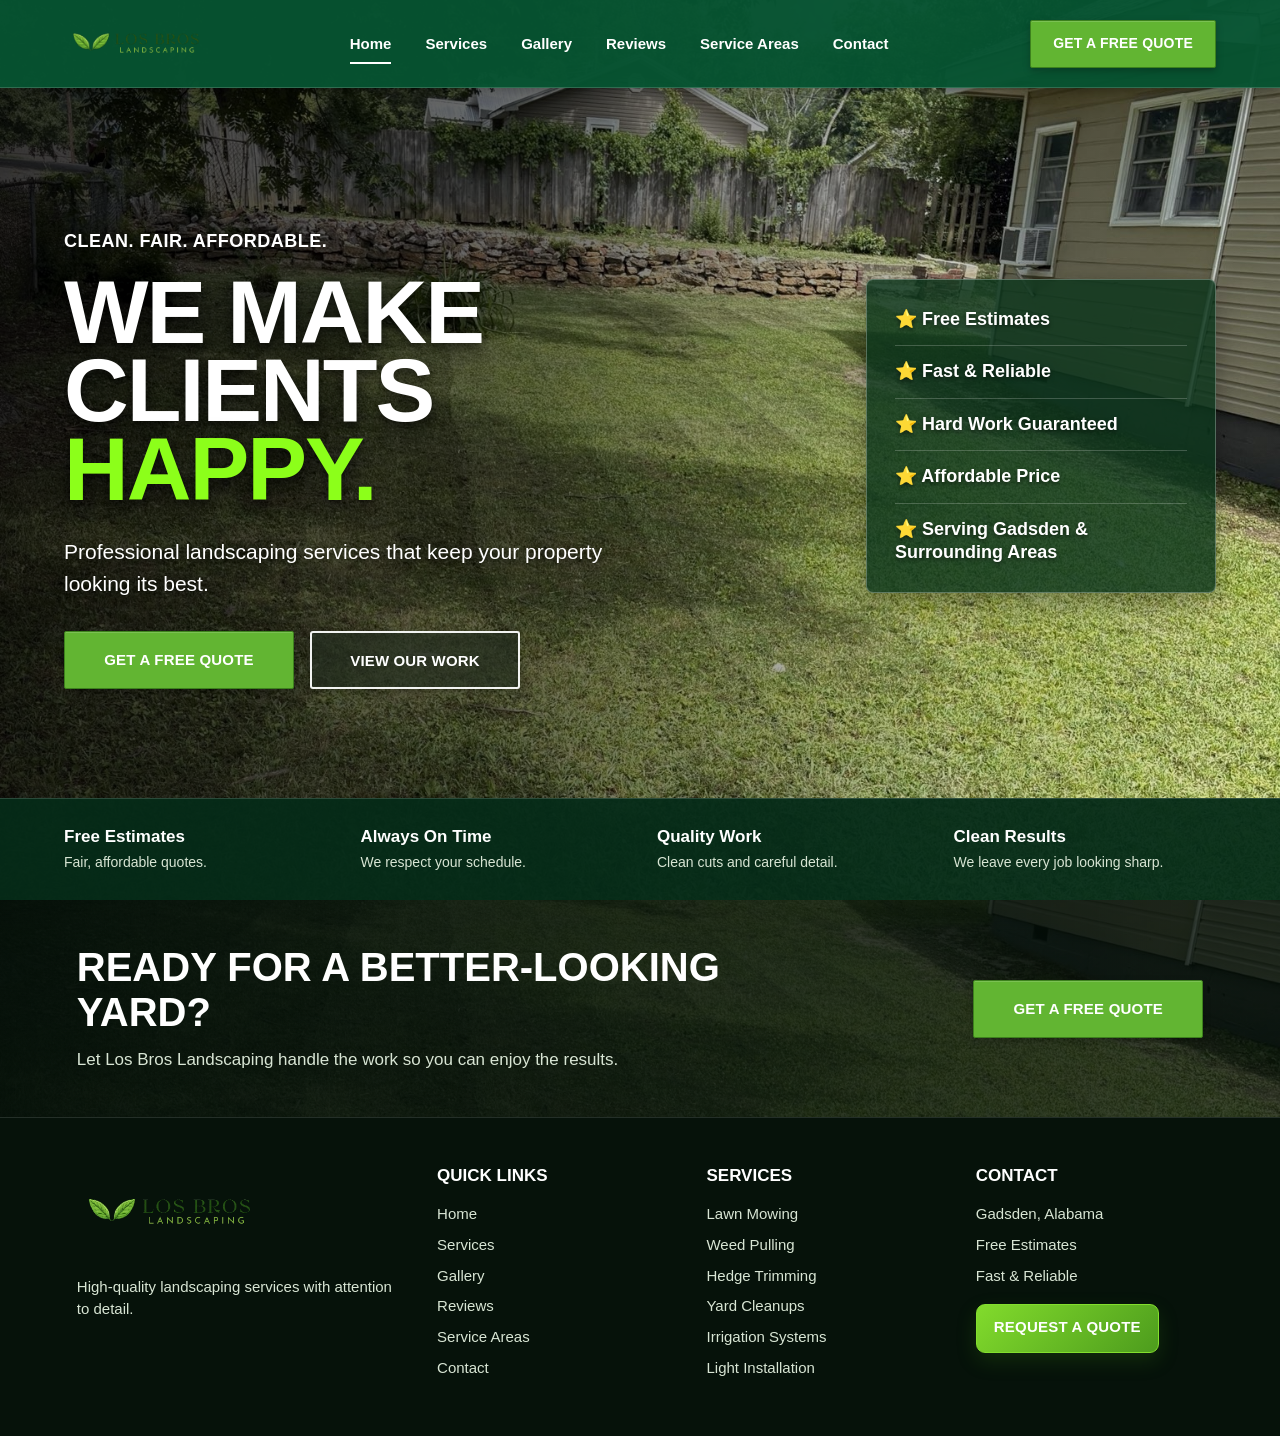
==== commit 40e3da8b: "Update stylesheet version in index.html" ====
--- a/index.html
+++ b/index.html
@@ -4,9 +4,8 @@
   <meta charset="UTF-8" />
   <meta name="viewport" content="width=device-width, initial-scale=1.0" />
   <title>Los Bros Landscaping</title>
-  <link rel="stylesheet" href="style.css" />
-  <link rel="stylesheet" href="quote-ai.css?v=21">
-</head>
+  <link rel="stylesheet" href="style.css?v=32">
+  </head>
 
 <body class="home-body">
 
@@ -144,8 +143,7 @@
 
 </footer>
 <script src="script.js"></script>
-  <script src="quote-ai.js?v=21"></script>
-</body>
+ </body>
 </html>
  
  
--- a/style.css
+++ b/style.css
@@ -1,382 +1,700 @@
-*{margin:0;padding:0;box-sizing:border-box}
-
-html{scroll-behavior:smooth}
+/* =========================================================
+   LOS BROS LANDSCAPING
+   COMPLETE STYLE.CSS REPLACEMENT
+========================================================= */
+
+
+/* =========================================================
+   RESET AND GLOBAL
+========================================================= */
+
+*{
+  margin:0;
+  padding:0;
+  box-sizing:border-box;
+}
+
+html{
+  scroll-behavior:smooth;
+}
 
 body{
+  min-width:320px;
   font-family:Arial,Helvetica,sans-serif;
   background:#06120a;
-  color:white;
-}
-
-.home-body{min-height:100vh;overflow-x:hidden}
+  color:#fff;
+}
+
+body,
+button,
+a{
+  -webkit-font-smoothing:antialiased;
+}
+
+img{
+  max-width:100%;
+}
+
+a{
+  color:inherit;
+  -webkit-tap-highlight-color:transparent;
+}
+
+.home-body,
+.services-body{
+  min-height:100vh;
+  overflow-x:hidden;
+}
+
+
+/* =========================================================
+   MAIN COLORS
+========================================================= */
+
+:root{
+  --dark-green:#06120a;
+  --header-green:#075331;
+  --header-green-dark:#043c23;
+
+  --button-green:#62b532;
+  --button-green-hover:#70c33c;
+  --button-green-dark:#438d20;
+
+  --bright-green:#8cff1a;
+
+  --white:#ffffff;
+  --soft-white:#f5f7f2;
+  --light-text:#d9e3d7;
+  --dark-text:#101810;
+
+  --page-light:#f5f6f2;
+}
+
+
+/* =========================================================
+   NAVIGATION
+========================================================= */
 
 .navbar{
-  width:100%;
-  height:86px;
-  padding:0 6%;
-  background:rgba(4,15,8,.72);
-  backdrop-filter:blur(14px);
-  -webkit-backdrop-filter:blur(14px);
-  display:flex;
-  align-items:center;
-  justify-content:space-between;
   position:fixed;
   top:0;
   left:0;
   z-index:999;
-  box-shadow:0 8px 30px rgba(0,0,0,.25);
+
+  width:100%;
+  height:88px;
+  padding:0 5%;
+
+  display:grid;
+  grid-template-columns:auto 1fr auto;
+  align-items:center;
+  gap:36px;
+
+  background:rgba(7,83,49,.97);
+  border-bottom:1px solid rgba(255,255,255,.16);
+
+  box-shadow:0 3px 12px rgba(0,0,0,.26);
+}
+
+.logo-box{
+  display:flex;
+  align-items:center;
+  justify-content:flex-start;
+
+  text-decoration:none;
 }
 
 .logo-box img{
-  height:76px;
+  display:block;
+
   width:auto;
-  display:block;
+  height:72px;
+
   object-fit:contain;
 }
 
-nav{
+
+/* Simple navigation instead of floating AI-looking pill */
+
+.navbar nav{
+  min-width:0;
+
   display:flex;
-  gap:14px;
-  background:rgba(255,255,255,.06);
-  border:1px solid rgba(255,255,255,.14);
-  backdrop-filter:blur(12px);
-  -webkit-backdrop-filter:blur(12px);
-  padding:10px 14px;
-  border-radius:999px;
-}
-
-nav a{
-  color:white;
+  align-items:center;
+  justify-content:center;
+  gap:34px;
+
+  background:transparent;
+  border:none;
+  border-radius:0;
+  padding:0;
+
+  backdrop-filter:none;
+  -webkit-backdrop-filter:none;
+}
+
+.navbar nav a{
+  position:relative;
+
+  display:inline-flex;
+  align-items:center;
+  justify-content:center;
+
+  min-height:42px;
+  padding:9px 0;
+
+  color:#fff;
+  background:transparent;
+
+  border:none;
+  border-radius:0;
+
   text-decoration:none;
-  font-size:13px;
-  font-weight:900;
+  text-transform:none;
+
+  font-size:15px;
+  font-weight:700;
+  line-height:1;
+  white-space:nowrap;
+
+  transition:
+    opacity .18s ease,
+    color .18s ease;
+}
+
+.navbar nav a:hover{
+  color:#fff;
+  opacity:.76;
+  background:transparent;
+}
+
+
+/* Clean white underline for active page */
+
+.navbar nav a::after{
+  content:"";
+
+  position:absolute;
+  left:0;
+  right:0;
+  bottom:1px;
+
+  width:0;
+  height:2px;
+  margin:auto;
+
+  background:#fff;
+
+  transition:width .2s ease;
+}
+
+.navbar nav a:hover::after,
+.navbar nav a.active::after{
+  width:100%;
+}
+
+.navbar nav a.active{
+  color:#fff;
+  background:transparent;
+}
+
+
+/* =========================================================
+   MAIN GREEN BUTTON STYLE
+   Inspired by the rectangular reference button
+========================================================= */
+
+.quote-btn,
+.main-btn,
+.services-hero-btn,
+.service-quote-btn,
+.footer-contact-btn{
+  display:inline-flex;
+  align-items:center;
+  justify-content:center;
+
+  color:#fff;
+  background:#62b532;
+  background-image:none;
+
+  border:1px solid #3d811d;
+  border-radius:2px;
+
+  text-decoration:none;
+  text-align:center;
   text-transform:uppercase;
-  padding:9px 13px;
-  border-radius:999px;
-  transition:.25s ease;
-}
-
-nav a:hover,
-nav a.active{
-  color:#8cff1a;
-  background:rgba(255,255,255,.08);
-}
-
-.quote-btn,
-.main-btn{
-  background:linear-gradient(135deg,rgba(140,255,26,.55),rgba(70,150,20,.38));
-  border:2px solid rgba(140,255,26,.75);
-  backdrop-filter:blur(12px);
-  -webkit-backdrop-filter:blur(12px);
-  color:white;
-  padding:16px 25px;
-  border-radius:12px;
-  text-decoration:none;
-  font-weight:900;
-  text-transform:uppercase;
+
+  font-family:Arial,Helvetica,sans-serif;
+  font-size:14px;
+  font-weight:800;
+  letter-spacing:.2px;
+  line-height:1.2;
+
   box-shadow:
-    0 0 18px rgba(140,255,26,.25),
-    0 10px 30px rgba(0,0,0,.30),
-    inset 0 1px 1px rgba(255,255,255,.35);
-  transition:.25s ease;
+    0 3px 7px rgba(0,0,0,.25),
+    inset 0 1px 0 rgba(255,255,255,.16);
+
+  backdrop-filter:none;
+  -webkit-backdrop-filter:none;
+
+  transition:
+    background-color .18s ease,
+    border-color .18s ease,
+    box-shadow .18s ease,
+    transform .12s ease;
 }
 
 .quote-btn:hover,
-.main-btn:hover{
-  transform:translateY(-3px) scale(1.06);
-  background:linear-gradient(135deg,rgba(140,255,26,.85),rgba(70,150,20,.62));
+.main-btn:hover,
+.services-hero-btn:hover,
+.service-quote-btn:hover,
+.footer-contact-btn:hover{
+  color:#fff;
+  background:#70c33c;
+  border-color:#438d20;
+
+  transform:translateY(-1px);
+
   box-shadow:
-    0 0 35px rgba(140,255,26,.65),
-    0 15px 35px rgba(0,0,0,.38);
-}
+    0 4px 9px rgba(0,0,0,.28),
+    inset 0 1px 0 rgba(255,255,255,.15);
+}
+
+.quote-btn:active,
+.main-btn:active,
+.services-hero-btn:active,
+.service-quote-btn:active,
+.footer-contact-btn:active{
+  background:#438d20;
+
+  transform:translateY(0);
+
+  box-shadow:
+    0 1px 3px rgba(0,0,0,.24),
+    inset 0 1px 2px rgba(0,0,0,.15);
+}
+
+.quote-btn{
+  min-height:48px;
+  padding:13px 22px;
+  white-space:nowrap;
+}
+
+
+/* =========================================================
+   HOME HERO
+========================================================= */
 
 .hero{
-  min-height:100vh;
+  position:relative;
+
+  min-height:100svh;
+  padding:150px 5% 130px;
+
+  display:flex;
+  align-items:center;
+
   background-image:
-    linear-gradient(90deg,rgba(0,0,0,.72),rgba(0,0,0,.42),rgba(0,0,0,.10)),
+    linear-gradient(
+      90deg,
+      rgba(0,0,0,.79) 0%,
+      rgba(0,0,0,.56) 42%,
+      rgba(0,0,0,.19) 74%,
+      rgba(0,0,0,.08) 100%
+    ),
     url("home-bg.jpg");
+
   background-size:cover;
   background-position:center;
   background-repeat:no-repeat;
+
+  overflow:hidden;
+}
+
+.hero-content{
+  position:relative;
+  z-index:3;
+
+  width:min(720px,56%);
+  max-width:720px;
+}
+
+.tagline{
+  margin-bottom:20px;
+
+  color:#fff;
+
+  font-size:18px;
+  font-weight:800;
+  letter-spacing:.5px;
+  line-height:1.2;
+  text-transform:uppercase;
+
+  text-shadow:0 3px 8px rgba(0,0,0,.74);
+}
+
+.hero h1{
+  color:#fff;
+
+  font-size:clamp(58px,7vw,102px);
+  font-weight:900;
+  line-height:.88;
+  letter-spacing:-2px;
+  text-transform:uppercase;
+
+  text-shadow:
+    0 4px 8px rgba(0,0,0,.48),
+    0 10px 26px rgba(0,0,0,.5);
+}
+
+.hero h1 span{
+  color:#8cff1a;
+}
+
+.hero-subtitle{
+  max-width:610px;
+  margin:27px 0 0;
+
+  color:#fff;
+
+  font-size:21px;
+  font-weight:500;
+  line-height:1.5;
+
+  text-shadow:0 3px 8px rgba(0,0,0,.76);
+}
+
+.hero-buttons{
   display:flex;
   align-items:center;
-  padding:150px 6% 105px;
-  position:relative;
-}
-
-.hero-content{
-  max-width:720px;
-  z-index:2;
-  padding-top:35px;
-}
-
-.tagline{
-  font-size:20px;
-  font-weight:900;
+  flex-wrap:wrap;
+  gap:16px;
+
+  margin-top:32px;
+}
+
+.main-btn{
+  min-width:230px;
+  min-height:58px;
+  padding:16px 28px;
+
+  font-size:15px;
+}
+
+
+/* =========================================================
+   VIEW OUR WORK BUTTON
+========================================================= */
+
+.outline-btn{
+  min-width:210px;
+  min-height:58px;
+  padding:15px 28px;
+
+  display:inline-flex;
+  align-items:center;
+  justify-content:center;
+
+  color:#fff;
+  background:rgba(35,45,31,.68);
+
+  border:2px solid rgba(255,255,255,.94);
+  border-radius:3px;
+
+  text-decoration:none;
+  text-align:center;
   text-transform:uppercase;
-  margin-bottom:20px;
-  text-shadow:0 4px 18px rgba(0,0,0,.75);
-}
-
-.hero h1{
-  font-size:clamp(60px,7vw,100px);
-  line-height:.88;
-  font-weight:1000;
-  text-transform:uppercase;
-  text-shadow:0 7px 32px rgba(0,0,0,.85);
-}
-
-.hero h1 span{color:#8cff1a}
-
-.hero-subtitle{
-  margin:30px 0;
-  font-size:23px;
-  line-height:1.5;
-  max-width:620px;
-  text-shadow:0 4px 18px rgba(0,0,0,.8);
-}
-
-.hero-buttons{
-  display:flex;
-  gap:18px;
-  margin-top:34px;
-}
-
-.outline-btn{
-  border:2px solid rgba(255,255,255,.9);
-  background:rgba(255,255,255,.10);
-  backdrop-filter:blur(12px);
-  -webkit-backdrop-filter:blur(12px);
-  color:white;
-  text-decoration:none;
-  padding:14px 28px;
-  border-radius:12px;
-  font-weight:900;
-  text-transform:uppercase;
-  transition:.25s ease;
+
+  font-size:15px;
+  font-weight:800;
+  letter-spacing:.15px;
+
+  box-shadow:0 3px 8px rgba(0,0,0,.26);
+
+  backdrop-filter:none;
+  -webkit-backdrop-filter:none;
+
+  transition:
+    background-color .18s ease,
+    border-color .18s ease,
+    transform .12s ease,
+    box-shadow .18s ease;
 }
 
 .outline-btn:hover{
-  transform:translateY(-3px) scale(1.08);
-  background:linear-gradient(135deg,rgba(140,255,26,.45),rgba(70,150,20,.30));
-  border-color:#8cff1a;
-  box-shadow:
-    0 0 35px rgba(140,255,26,.65),
-    0 15px 30px rgba(0,0,0,.35);
-}
+  color:#fff;
+  background:rgba(56,75,48,.9);
+  border-color:#fff;
+
+  transform:translateY(-1px);
+
+  box-shadow:0 4px 10px rgba(0,0,0,.3);
+}
+
+.outline-btn:active{
+  transform:translateY(0);
+}
+
+
+/* =========================================================
+   HERO BENEFITS CARD
+========================================================= */
 
 .hero-card{
   position:absolute;
-  right:6%;
-  top:32%;
-  width:360px;
-  padding:32px;
+  z-index:3;
+
+  top:31%;
+  right:5%;
+
+  width:350px;
+  padding:28px;
+
   display:flex;
   flex-direction:column;
-  gap:18px;
-  color:white;
-  font-size:20px;
-  font-weight:900;
-  background:linear-gradient(135deg,rgba(255,255,255,.18),rgba(255,255,255,.05));
-  border:1.5px solid rgba(255,255,255,.34);
-  border-radius:26px;
-  backdrop-filter:blur(3px) saturate(160%);
-  -webkit-backdrop-filter:blur(3px) saturate(160%);
-  box-shadow:
-    0 22px 50px rgba(0,0,0,.38),
-    inset 0 1px 2px rgba(255,255,255,.45),
-    inset 0 -1px 2px rgba(255,255,255,.10);
+  gap:0;
+
+  color:#fff;
+  background:rgba(13,54,29,.82);
+
+  border:1px solid rgba(255,255,255,.28);
+  border-radius:7px;
+
+  box-shadow:0 10px 28px rgba(0,0,0,.34);
+
+  backdrop-filter:none;
+  -webkit-backdrop-filter:none;
+
   overflow:hidden;
 }
 
 .hero-card::before{
-  content:"";
-  position:absolute;
-  inset:0;
-  border-radius:26px;
-  background:linear-gradient(120deg,rgba(255,255,255,.22),rgba(255,255,255,.06) 35%,transparent 68%);
-  pointer-events:none;
+  display:none;
 }
 
 .hero-card p{
   position:relative;
   z-index:2;
-  text-shadow:0 3px 12px rgba(0,0,0,.9);
-  padding-bottom:13px;
-  border-bottom:1px solid rgba(255,255,255,.23);
-}
-
-.hero-card p:last-child{border-bottom:none;padding-bottom:0}
+
+  padding:14px 0;
+
+  color:#fff;
+
+  border-bottom:1px solid rgba(255,255,255,.2);
+
+  font-size:18px;
+  font-weight:700;
+  line-height:1.3;
+
+  text-shadow:0 2px 4px rgba(0,0,0,.52);
+}
+
+.hero-card p:first-child{
+  padding-top:0;
+}
+
+.hero-card p:last-child{
+  padding-bottom:0;
+  border-bottom:none;
+}
+
+
+/* =========================================================
+   TRUST BAR
+========================================================= */
 
 .trust-bar{
   position:absolute;
+  z-index:4;
+
   left:0;
   bottom:0;
+
   width:100%;
-  background:rgba(4,18,9,.72);
-  backdrop-filter:blur(10px);
-  -webkit-backdrop-filter:blur(10px);
+  min-height:102px;
+  padding:20px 5%;
+
   display:grid;
-  grid-template-columns:repeat(4,1fr);
-  padding:18px 6%;
-  gap:28px;
-  border-top:1px solid rgba(255,255,255,.10);
-}
-
-.trust-bar h3{font-size:18px;margin-bottom:6px}
+  grid-template-columns:repeat(4,minmax(0,1fr));
+  align-items:center;
+  gap:34px;
+
+  background:rgba(5,43,24,.94);
+
+  border-top:1px solid rgba(255,255,255,.15);
+
+  backdrop-filter:none;
+  -webkit-backdrop-filter:none;
+}
+
+.trust-bar > div{
+  min-width:0;
+}
+
+.trust-bar h3{
+  margin-bottom:6px;
+
+  color:#fff;
+
+  font-size:17px;
+  font-weight:700;
+  line-height:1.2;
+}
 
 .trust-bar p{
   color:#d8e5d4;
+
   font-size:14px;
-  line-height:1.35;
-}
-
-/* PHONE / TABLET FIX */
-@media(max-width:950px){
-  .navbar{
-    height:92px;
-    padding:0 5%;
-    align-items:center;
-  }
-
-  .logo-box img{
-    height:38px;
-    max-width:145px;
-  }
-
-  .quote-btn{
-    font-size:10px;
-    padding:10px 12px;
-    border-radius:12px;
-  }
-
-  nav{
-    display:flex !important;
-    position:absolute;
-    left:5%;
-    right:5%;
-    bottom:-45px;
-    overflow-x:auto;
-    gap:8px;
-    padding:7px;
-    border-radius:999px;
-    background:rgba(255,255,255,.08);
-    border:1px solid rgba(255,255,255,.18);
-    backdrop-filter:blur(12px);
-    -webkit-backdrop-filter:blur(12px);
-  }
-
-  nav a{
-    font-size:10px;
-    padding:8px 11px;
-    white-space:nowrap;
-  }
-
-  .hero{
-    min-height:100vh;
-    padding:145px 5% 95px;
-    align-items:center;
-    background-position:center top;
-  }
-
-  .hero-content{
-    max-width:55%;
-    padding-top:0;
-  }
-
-  .tagline{
-    font-size:13px;
-    margin-bottom:12px;
-  }
-
-  .hero h1{
-    font-size:39px;
-    line-height:.88;
-  }
-
-  .hero-subtitle{
-    font-size:13px;
-    line-height:1.35;
-    margin:18px 0;
-  }
-
-  .hero-buttons{
-    flex-direction:column;
-    gap:12px;
-    margin-top:20px;
-  }
-
-  .main-btn,
-  .outline-btn{
-    width:100%;
-    text-align:center;
-    padding:13px 10px;
-    font-size:12px;
-  }
-
-  .hero-card{
-    display:flex;
-    position:absolute;
-    right:3%;
-    top:35%;
-    width:40%;
-    padding:14px;
-    gap:8px;
-    font-size:10px;
-    border-radius:18px;
-  }
-
-  .hero-card p{
-    padding-bottom:8px;
-  }
-
-  .trust-bar{
-    position:absolute;
-    left:0;
-    bottom:0;
-    width:100%;
-    display:grid;
-    grid-template-columns:repeat(4,1fr);
-    padding:13px 5%;
-    gap:10px;
-  }
-
-  .trust-bar h3{font-size:10px}
-  .trust-bar p{font-size:8px}
-}
+  line-height:1.4;
+}
+
+
+/* =========================================================
+   HOME BOTTOM CTA
+========================================================= */
+
+.footer-cta{
+  min-height:210px;
+  padding:45px 6%;
+
+  display:flex;
+  align-items:center;
+  justify-content:space-between;
+  gap:36px;
+
+  background-image:
+    linear-gradient(
+      90deg,
+      rgba(4,15,8,.97),
+      rgba(4,15,8,.76)
+    ),
+    url("home-bg.jpg");
+
+  background-size:cover;
+  background-position:center;
+}
+
+.footer-cta > div{
+  max-width:720px;
+}
+
+.footer-cta h2{
+  color:#fff;
+
+  font-size:clamp(28px,4vw,40px);
+  font-weight:800;
+  line-height:1.12;
+  text-transform:uppercase;
+}
+
+.footer-cta p{
+  max-width:650px;
+  margin-top:12px;
+
+  color:#d8e5d4;
+
+  font-size:17px;
+  line-height:1.5;
+}
+
+.footer-cta .main-btn{
+  flex-shrink:0;
+}
+
+
+/* =========================================================
+   FOOTER
+========================================================= */
+
+.site-footer{
+  padding:48px 6%;
+
+  display:grid;
+  grid-template-columns:1.4fr 1fr 1fr 1fr;
+  gap:42px;
+
+  background:#06120a;
+
+  border-top:1px solid rgba(255,255,255,.12);
+}
+
+.site-footer img{
+  display:block;
+
+  width:185px;
+  max-width:100%;
+  margin-bottom:18px;
+}
+
+.site-footer h3{
+  margin-bottom:17px;
+
+  color:#fff;
+
+  font-size:17px;
+  font-weight:800;
+  text-transform:uppercase;
+}
+
+.site-footer p,
+.site-footer a{
+  display:block;
+
+  margin-bottom:9px;
+
+  color:#d8e5d4;
+
+  text-decoration:none;
+
+  font-size:15px;
+  line-height:1.45;
+}
+
+.site-footer a{
+  width:max-content;
+  max-width:100%;
+
+  transition:color .18s ease;
+}
+
+.site-footer a:hover{
+  color:#8cff1a;
+}
+
+.footer-contact-btn{
+  width:100%;
+  max-width:225px;
+  min-height:49px;
+  margin-top:16px;
+  padding:13px 19px;
+
+  color:#fff !important;
+}
+
+
 /* =========================================================
    SERVICES PAGE
 ========================================================= */
 
-.services-body{
-  background:#06120a;
-  color:#fff;
-  overflow-x:hidden;
-}
-
-
-/* SERVICES HERO */
-
 .services-hero{
   min-height:65vh;
+  padding:150px 6% 72px;
+
+  display:flex;
+  align-items:center;
 
   background-image:
     linear-gradient(
       90deg,
       rgba(0,0,0,.82),
-      rgba(0,0,0,.45),
-      rgba(0,0,0,.15)
+      rgba(0,0,0,.48),
+      rgba(0,0,0,.16)
     ),
     url("home-bg.jpg");
 
   background-size:cover;
   background-position:center;
   background-repeat:no-repeat;
-
-  padding:150px 6% 70px;
-
-  display:flex;
-  align-items:center;
 }
 
 .services-hero-text{
@@ -389,11 +707,15 @@
 }
 
 .services-hero h1{
-  font-size:clamp(58px,8vw,105px);
+  color:#fff;
+
+  font-size:clamp(58px,8vw,104px);
+  font-weight:900;
   line-height:.9;
+  letter-spacing:-2px;
   text-transform:uppercase;
-  font-weight:1000;
-  text-shadow:0 7px 32px rgba(0,0,0,.85);
+
+  text-shadow:0 7px 28px rgba(0,0,0,.76);
 }
 
 .services-hero h1 span{
@@ -402,66 +724,26 @@
 
 .services-hero-text > p:last-of-type{
   max-width:620px;
-  margin:22px 0 32px;
-  font-size:22px;
+  margin:23px 0 31px;
+
+  color:#fff;
+
+  font-size:21px;
   line-height:1.5;
-  text-shadow:0 4px 18px rgba(0,0,0,.85);
+
+  text-shadow:0 3px 9px rgba(0,0,0,.8);
 }
 
 .services-hero-btn{
-  display:inline-flex;
-  align-items:center;
-  justify-content:center;
-
   min-height:56px;
-  padding:15px 25px;
-
-  color:#fff;
-  background:linear-gradient(
-    135deg,
-    rgba(140,255,26,.78),
-    rgba(65,145,17,.72)
-  );
-
-  border:2px solid rgba(140,255,26,.95);
-  border-radius:12px;
-
-  text-decoration:none;
-  text-transform:uppercase;
-  font-weight:900;
-
-  box-shadow:
-    0 0 25px rgba(140,255,26,.30),
-    0 14px 32px rgba(0,0,0,.35),
-    inset 0 1px 1px rgba(255,255,255,.35);
-
-  transition:
-    transform .25s ease,
-    background .25s ease,
-    box-shadow .25s ease;
-}
-
-.services-hero-btn:hover{
-  transform:translateY(-3px) scale(1.04);
-
-  background:linear-gradient(
-    135deg,
-    rgba(140,255,26,.98),
-    rgba(65,145,17,.88)
-  );
-
-  box-shadow:
-    0 0 38px rgba(140,255,26,.65),
-    0 18px 38px rgba(0,0,0,.40);
-}
-
-
-/* SERVICES AREA */
+  padding:15px 26px;
+}
 
 .services-page{
+  padding:75px 6% 85px;
+
+  color:#101810;
   background:#f7f8f4;
-  color:#101810;
-  padding:75px 6% 85px;
 }
 
 .section-title{
@@ -470,206 +752,164 @@
 }
 
 .section-kicker{
+  margin-bottom:8px;
+
   color:#579e26;
+
   font-size:14px;
-  font-weight:900;
-  letter-spacing:1.5px;
+  font-weight:800;
+  letter-spacing:1.3px;
   text-transform:uppercase;
-  margin-bottom:8px;
 }
 
 .section-title h2,
 .proof-section h2{
   color:#101810;
+
   font-size:clamp(30px,4vw,42px);
+  font-weight:800;
   line-height:1.1;
   text-transform:uppercase;
 }
 
 .section-title > p:last-child{
+  margin-top:11px;
+
   color:#4b594b;
-  margin-top:10px;
+
   font-size:17px;
   line-height:1.5;
 }
 
 
-/* SERVICE GRID */
+/* =========================================================
+   SERVICES GRID
+========================================================= */
 
 .service-grid{
   display:grid;
   grid-template-columns:repeat(3,minmax(0,1fr));
-  gap:28px;
   align-items:stretch;
-}
-
-
-/* SERVICE CARD */
+  gap:27px;
+}
 
 .service-card{
   min-width:0;
 
-  background:#fff;
-  border:1px solid rgba(30,70,30,.08);
-  border-radius:20px;
-
-  overflow:hidden;
-
   display:flex;
   flex-direction:column;
 
+  background:#fff;
+  border:1px solid rgba(30,70,30,.11);
+  border-radius:7px;
+
   box-shadow:
-    0 15px 35px rgba(0,0,0,.12),
-    0 2px 5px rgba(0,0,0,.04);
+    0 12px 28px rgba(0,0,0,.11),
+    0 2px 4px rgba(0,0,0,.04);
+
+  overflow:hidden;
 
   transition:
-    transform .25s ease,
-    box-shadow .25s ease;
+    transform .2s ease,
+    box-shadow .2s ease;
 }
 
 .service-card:hover{
-  transform:translateY(-7px);
+  transform:translateY(-4px);
 
   box-shadow:
-    0 26px 55px rgba(0,0,0,.19),
-    0 5px 12px rgba(0,0,0,.08);
-}
-
-
-/* LARGE 1080 × 1080 SERVICE IMAGES */
+    0 19px 38px rgba(0,0,0,.16),
+    0 3px 7px rgba(0,0,0,.07);
+}
 
 .service-image{
   width:100%;
   aspect-ratio:1 / 1;
+
+  background:#e8eee3;
+
   overflow:hidden;
-  background:#e8eee3;
 }
 
 .service-image img{
+  display:block;
+
   width:100%;
   height:100%;
 
-  display:block;
   object-fit:cover;
   object-position:center;
 
-  transition:transform .45s ease;
+  transition:transform .35s ease;
 }
 
 .service-card:hover .service-image img{
-  transform:scale(1.035);
-}
-
-
-/* SERVICE TEXT */
+  transform:scale(1.025);
+}
 
 .service-info{
   flex:1;
+
+  padding:24px;
 
   display:flex;
   flex-direction:column;
   align-items:flex-start;
-
-  padding:24px;
 }
 
 .service-info h3{
+  margin-bottom:10px;
+
   color:#101510;
-  font-size:24px;
-  line-height:1.15;
-  margin-bottom:10px;
+
+  font-size:23px;
+  font-weight:800;
+  line-height:1.16;
 }
 
 .service-info p{
+  margin-bottom:18px;
+
   color:#4b594b;
+
   font-size:16px;
   line-height:1.5;
-  margin-bottom:18px;
 }
 
 .service-price{
   display:inline-block;
 
-  color:#4f9f25;
-  font-size:21px;
-  line-height:1.2;
-
   margin-top:auto;
   margin-bottom:18px;
-}
-
-
-/* GREEN QUOTE BUTTON INSIDE EVERY CARD */
+
+  color:#4f9f25;
+
+  font-size:20px;
+  font-weight:700;
+  line-height:1.2;
+}
 
 .service-quote-btn{
   width:100%;
   min-height:52px;
-
-  display:flex;
-  align-items:center;
-  justify-content:center;
-
   padding:13px 17px;
-
-  color:#fff;
-  background:linear-gradient(
-    135deg,
-    #82db2c,
-    #4d9c1d
-  );
-
-  border:2px solid #76d423;
-  border-radius:11px;
-
-  text-align:center;
-  text-decoration:none;
-  text-transform:uppercase;
-
-  font-size:14px;
-  font-weight:900;
-  letter-spacing:.15px;
-
-  box-shadow:
-    0 8px 20px rgba(67,139,22,.25),
-    inset 0 1px 1px rgba(255,255,255,.35);
-
-  transition:
-    transform .22s ease,
-    background .22s ease,
-    box-shadow .22s ease;
-}
-
-.service-quote-btn:hover{
-  transform:translateY(-2px) scale(1.025);
-
-  background:linear-gradient(
-    135deg,
-    #98f041,
-    #55aa1d
-  );
-
-  box-shadow:
-    0 0 24px rgba(140,255,26,.50),
-    0 12px 26px rgba(45,105,16,.30);
-}
-
-.service-quote-btn:active{
-  transform:scale(.98);
-}
-
-
-/* PROOF SECTION */
+}
+
+
+/* =========================================================
+   PROOF SECTION
+========================================================= */
 
 .proof-section{
-  background:#f7f8f4;
-  color:#101810;
-
   padding:15px 6% 85px;
 
   display:grid;
   grid-template-columns:1.2fr .8fr;
+  align-items:start;
   gap:45px;
-  align-items:start;
+
+  color:#101810;
+  background:#f7f8f4;
 }
 
 .before-after-box{
@@ -677,18 +917,20 @@
 
   margin-top:22px;
 
-  border-radius:18px;
+  border-radius:7px;
+
+  box-shadow:0 15px 36px rgba(0,0,0,.15);
+
   overflow:hidden;
-
-  box-shadow:0 18px 45px rgba(0,0,0,.16);
 }
 
 .before-after-box img{
+  display:block;
+
   width:100%;
   height:340px;
 
   object-fit:cover;
-  display:block;
 }
 
 .before-label,
@@ -696,14 +938,15 @@
   position:absolute;
   bottom:18px;
 
-  color:#fff;
-  background:rgba(0,0,0,.78);
-
-  padding:9px 14px;
-  border-radius:999px;
+  padding:8px 13px;
+
+  color:#fff;
+  background:rgba(0,0,0,.8);
+
+  border-radius:2px;
 
   font-size:13px;
-  font-weight:900;
+  font-weight:800;
   text-transform:uppercase;
 }
 
@@ -717,26 +960,31 @@
 
 .review-card{
   margin-top:22px;
-  padding:35px;
+  padding:34px;
 
   background:#fff;
-  border-radius:18px;
-
-  box-shadow:0 18px 45px rgba(0,0,0,.14);
+  border:1px solid rgba(0,0,0,.07);
+  border-radius:7px;
+
+  box-shadow:0 15px 36px rgba(0,0,0,.13);
 }
 
 .stars{
+  margin-bottom:17px !important;
+
   color:#ffb300 !important;
-  font-size:25px !important;
+
+  font-size:24px !important;
   letter-spacing:2px;
-  margin-bottom:18px !important;
 }
 
 .review-card p{
+  margin-bottom:18px;
+
   color:#222;
-  font-size:19px;
-  line-height:1.5;
-  margin-bottom:18px;
+
+  font-size:18px;
+  line-height:1.55;
 }
 
 .review-card strong{
@@ -745,93 +993,51 @@
 
 .review-card small{
   display:block;
+
   margin-top:6px;
+
   color:#536153;
 }
 
 
-/* BOTTOM CALL TO ACTION */
-
-.footer-cta{
-  min-height:190px;
-  padding:40px 6%;
-
-  background-image:
-    linear-gradient(
-      90deg,
-      rgba(4,15,8,.97),
-      rgba(4,15,8,.66)
-    ),
-    url("home-bg.jpg");
-
-  background-size:cover;
-  background-position:center;
-
-  display:flex;
-  align-items:center;
-  justify-content:space-between;
-  gap:30px;
-}
-
-.footer-cta h2{
-  font-size:clamp(28px,4vw,38px);
-  line-height:1.1;
-  text-transform:uppercase;
-}
-
-.footer-cta p{
-  max-width:650px;
-  margin-top:10px;
-
-  color:#d8e5d4;
-  font-size:17px;
-  line-height:1.5;
-}
-
-.footer-cta .main-btn{
-  flex-shrink:0;
-}
-
-
-/* FOOTER */
-
-.site-footer{
-  background:#06120a;
-  padding:46px 6%;
-
-  display:grid;
-  grid-template-columns:1.4fr 1fr 1fr 1fr;
-  gap:38px;
-
-  border-top:1px solid rgba(255,255,255,.12);
-}
-
-.site-footer img{
-  width:185px;
-  max-width:100%;
-  margin-bottom:16px;
-}
-
-.site-footer h3{
-  color:#fff;
-  margin-bottom:16px;
-  text-transform:uppercase;
-}
-
-.site-footer p,
-.site-footer a{
-  color:#d8e5d4;
-
-  display:block;
-  margin-bottom:9px;
-
-  text-decoration:none;
-  font-size:15px;
-  line-height:1.4;
-}
-
-.site-footer a:hover{
-  color:#8cff1a;
+/* =========================================================
+   LAPTOP AND SMALL DESKTOP
+========================================================= */
+
+@media(max-width:1180px){
+
+  .navbar{
+    gap:22px;
+    padding:0 4%;
+  }
+
+  .navbar nav{
+    gap:22px;
+  }
+
+  .navbar nav a{
+    font-size:14px;
+  }
+
+  .quote-btn{
+    padding:12px 16px;
+    font-size:12px;
+  }
+
+  .hero{
+    padding-left:5%;
+    padding-right:5%;
+  }
+
+  .hero-card{
+    right:4%;
+    width:320px;
+    padding:23px;
+  }
+
+  .hero-card p{
+    font-size:16px;
+  }
 }
 
 
@@ -841,9 +1047,150 @@
 
 @media(max-width:950px){
 
+  .navbar{
+    height:82px;
+    padding:0 4%;
+
+    grid-template-columns:1fr auto;
+    gap:16px;
+  }
+
+  .logo-box img{
+    height:58px;
+    max-width:170px;
+  }
+
+  .navbar .quote-btn{
+    min-height:43px;
+    padding:10px 14px;
+
+    font-size:10px;
+  }
+
+  .navbar nav{
+    position:absolute;
+    top:82px;
+    left:0;
+    right:0;
+
+    width:100%;
+    height:48px;
+    padding:0 4%;
+
+    display:flex;
+    justify-content:flex-start;
+    gap:26px;
+
+    background:#06452a;
+    border-top:1px solid rgba(255,255,255,.1);
+    border-bottom:1px solid rgba(0,0,0,.2);
+
+    overflow-x:auto;
+    overflow-y:hidden;
+
+    scrollbar-width:none;
+  }
+
+  .navbar nav::-webkit-scrollbar{
+    display:none;
+  }
+
+  .navbar nav a{
+    flex:0 0 auto;
+
+    min-height:48px;
+    padding:13px 0 10px;
+
+    font-size:12px;
+  }
+
+  .hero{
+    min-height:850px;
+    padding:175px 5% 130px;
+
+    align-items:flex-start;
+
+    background-position:center top;
+  }
+
+  .hero-content{
+    width:55%;
+    max-width:55%;
+    padding-top:40px;
+  }
+
+  .tagline{
+    margin-bottom:13px;
+
+    font-size:13px;
+  }
+
+  .hero h1{
+    font-size:clamp(40px,7vw,59px);
+    letter-spacing:-1px;
+  }
+
+  .hero-subtitle{
+    margin-top:19px;
+
+    font-size:15px;
+    line-height:1.45;
+  }
+
+  .hero-buttons{
+    width:100%;
+    margin-top:23px;
+
+    flex-direction:column;
+    align-items:stretch;
+    gap:11px;
+  }
+
+  .main-btn,
+  .outline-btn{
+    width:100%;
+    min-width:0;
+    min-height:50px;
+    padding:13px 12px;
+
+    font-size:12px;
+  }
+
+  .hero-card{
+    top:32%;
+    right:4%;
+
+    width:36%;
+    padding:18px;
+  }
+
+  .hero-card p{
+    padding:10px 0;
+
+    font-size:12px;
+    line-height:1.3;
+  }
+
+  .trust-bar{
+    min-height:102px;
+    padding:15px 4%;
+
+    grid-template-columns:repeat(4,minmax(0,1fr));
+    gap:15px;
+  }
+
+  .trust-bar h3{
+    font-size:12px;
+  }
+
+  .trust-bar p{
+    font-size:10px;
+    line-height:1.35;
+  }
+
   .services-hero{
     min-height:55vh;
-    padding:150px 5% 65px;
+    padding:170px 5% 65px;
   }
 
   .services-hero h1{
@@ -852,11 +1199,6 @@
 
   .services-hero-text > p:last-of-type{
     font-size:18px;
-  }
-
-  .services-hero-btn{
-    min-height:52px;
-    font-size:13px;
   }
 
   .services-page{
@@ -880,26 +1222,26 @@
     font-size:15px;
   }
 
-  .service-price{
-    font-size:19px;
-  }
-
   .proof-section{
     grid-template-columns:1fr;
+
     padding:15px 5% 70px;
   }
 
   .footer-cta{
+    padding:42px 5%;
+
     flex-direction:column;
     align-items:flex-start;
   }
 
   .footer-cta .main-btn{
     width:100%;
-    text-align:center;
   }
 
   .site-footer{
+    padding:43px 5%;
+
     grid-template-columns:1fr 1fr;
   }
 }
@@ -909,16 +1251,158 @@
    PHONES
 ========================================================= */
 
-@media(max-width:560px){
+@media(max-width:600px){
+
+  .navbar{
+    height:72px;
+    padding:0 4%;
+  }
+
+  .logo-box img{
+    height:46px;
+    max-width:145px;
+  }
+
+  .navbar .quote-btn{
+    min-height:39px;
+    padding:9px 10px;
+
+    font-size:9px;
+  }
+
+  .navbar nav{
+    top:72px;
+    height:46px;
+    padding:0 4%;
+    gap:23px;
+  }
+
+  .navbar nav a{
+    min-height:46px;
+    padding:13px 0 9px;
+
+    font-size:11px;
+  }
+
+  .hero{
+    min-height:auto;
+    padding:160px 5% 0;
+
+    display:block;
+
+    background-image:
+      linear-gradient(
+        180deg,
+        rgba(0,0,0,.72) 0%,
+        rgba(0,0,0,.49) 48%,
+        rgba(0,0,0,.34) 100%
+      ),
+      url("home-bg.jpg");
+
+    background-position:center top;
+  }
+
+  .hero-content{
+    width:100%;
+    max-width:100%;
+    padding:18px 0 36px;
+  }
+
+  .tagline{
+    font-size:13px;
+  }
+
+  .hero h1{
+    font-size:clamp(49px,16vw,72px);
+    line-height:.9;
+  }
+
+  .hero-subtitle{
+    max-width:470px;
+
+    font-size:16px;
+  }
+
+  .hero-buttons{
+    max-width:440px;
+
+    flex-direction:column;
+  }
+
+  .main-btn,
+  .outline-btn{
+    width:100%;
+    min-height:54px;
+
+    font-size:13px;
+  }
+
+  .hero-card{
+    position:relative;
+    top:auto;
+    right:auto;
+
+    width:100%;
+    margin:0 0 28px;
+    padding:21px;
+
+    background:rgba(10,53,28,.91);
+  }
+
+  .hero-card p{
+    padding:12px 0;
+
+    font-size:14px;
+  }
+
+  .trust-bar{
+    position:relative;
+    left:auto;
+    bottom:auto;
+
+    width:calc(100% + 10%);
+    min-height:0;
+    margin-left:-5%;
+    padding:22px 5%;
+
+    grid-template-columns:1fr 1fr;
+    gap:22px 18px;
+  }
+
+  .trust-bar h3{
+    margin-bottom:5px;
+
+    font-size:14px;
+  }
+
+  .trust-bar p{
+    font-size:12px;
+  }
+
+  .footer-cta{
+    padding:40px 5%;
+
+    align-items:center;
+    text-align:center;
+  }
+
+  .footer-cta h2{
+    font-size:29px;
+  }
+
+  .footer-cta p{
+    font-size:15px;
+  }
+
+  .footer-cta .main-btn{
+    width:100%;
+  }
 
   .services-hero{
     min-height:auto;
     padding:155px 5% 58px;
+
     background-position:center;
-  }
-
-  .services-hero .tagline{
-    font-size:13px;
   }
 
   .services-hero h1{
@@ -926,15 +1410,15 @@
   }
 
   .services-hero-text > p:last-of-type{
+    margin:18px 0 26px;
+
     font-size:16px;
     line-height:1.45;
-    margin:18px 0 26px;
   }
 
   .services-hero-btn{
     width:100%;
     min-height:54px;
-    padding:14px 15px;
   }
 
   .services-page{
@@ -959,14 +1443,6 @@
     gap:24px;
   }
 
-  .service-card{
-    border-radius:18px;
-  }
-
-  .service-image{
-    aspect-ratio:1 / 1;
-  }
-
   .service-info{
     padding:21px;
   }
@@ -984,8 +1460,9 @@
   }
 
   .service-quote-btn{
-    min-height:56px;
-    font-size:15px;
+    min-height:55px;
+
+    font-size:14px;
   }
 
   .proof-section{
@@ -1005,19 +1482,64 @@
     font-size:17px;
   }
 
-  .footer-cta{
-    padding:40px 5%;
-    text-align:center;
-    align-items:center;
-  }
-
-  .footer-cta p{
+  .site-footer{
+    padding:40px 6%;
+
+    grid-template-columns:1fr;
+    gap:32px;
+  }
+
+  .footer-contact-btn{
+    max-width:100%;
+  }
+}
+
+
+/* =========================================================
+   VERY SMALL PHONES
+========================================================= */
+
+@media(max-width:380px){
+
+  .logo-box img{
+    max-width:120px;
+  }
+
+  .navbar .quote-btn{
+    padding:8px;
+    font-size:8px;
+  }
+
+  .hero h1{
+    font-size:46px;
+  }
+
+  .hero-subtitle{
     font-size:15px;
   }
 
-  .site-footer{
+  .trust-bar{
     grid-template-columns:1fr;
-    padding:40px 6%;
+  }
+}
+
+
+/* =========================================================
+   REDUCED MOTION
+========================================================= */
+
+@media(prefers-reduced-motion:reduce){
+
+  html{
+    scroll-behavior:auto;
+  }
+
+  *,
+  *::before,
+  *::after{
+    scroll-behavior:auto !important;
+    transition:none !important;
+    animation:none !important;
   }
 }
 /* =========================================================
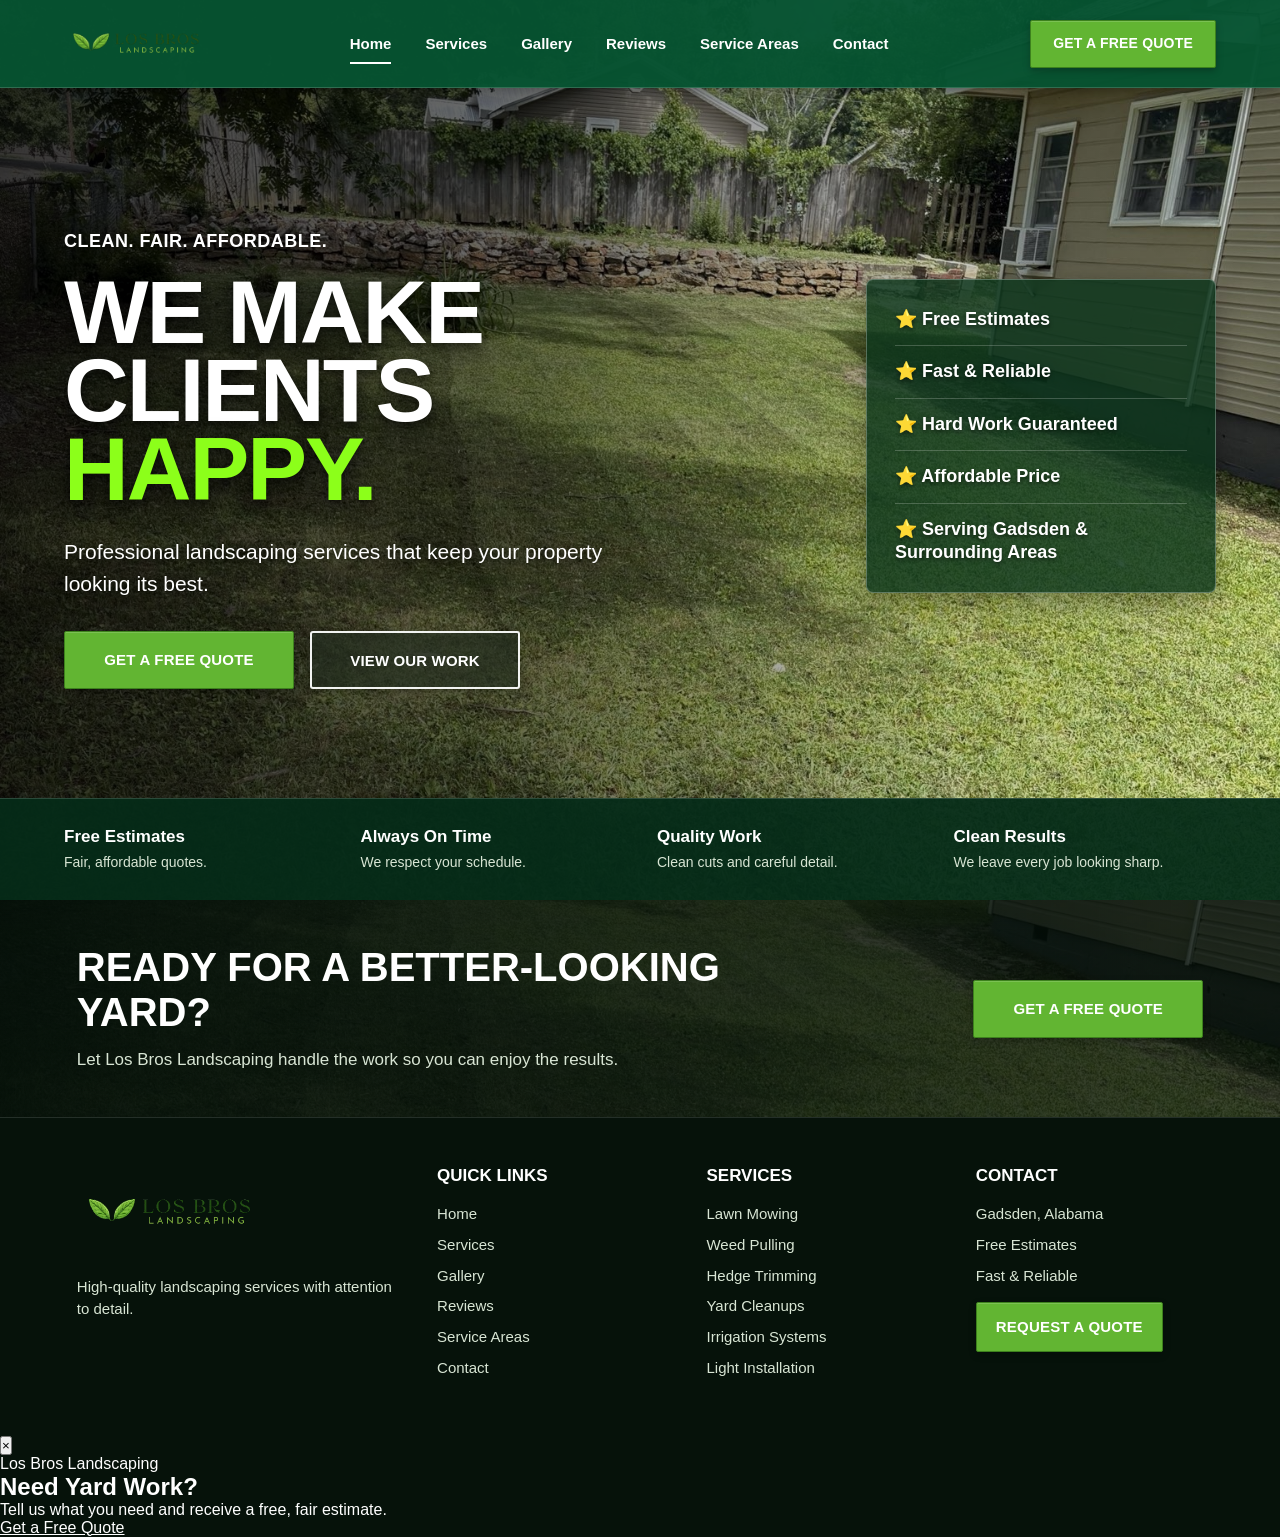
==== commit e4f32aec: "Add free quote popup to index.html" ====
--- a/index.html
+++ b/index.html
@@ -143,6 +143,78 @@
 
 </footer>
 <script src="script.js"></script>
+<script src="quote-ai.js?v=21"></script>
+
+<!-- FREE QUOTE POPUP -->
+<div class="home-quote-popup" id="homeQuotePopup">
+
+  <div class="home-quote-popup-box">
+
+    <button
+      class="home-quote-popup-close"
+      id="homeQuotePopupClose"
+      type="button"
+      aria-label="Close popup"
+    >
+      ×
+    </button>
+
+    <p class="home-quote-popup-kicker">
+      Los Bros Landscaping
+    </p>
+
+    <h2>Need Yard Work?</h2>
+
+    <p class="home-quote-popup-text">
+      Tell us what you need and receive a free, fair estimate.
+    </p>
+
+    <a
+      href="contact.html"
+      class="home-quote-popup-button"
+    >
+      Get a Free Quote
+    </a>
+
+  </div>
+
+</div>
+
+<script>
+  document.addEventListener("DOMContentLoaded", function () {
+    const popup = document.getElementById("homeQuotePopup");
+    const closeButton = document.getElementById("homeQuotePopupClose");
+
+    if (!popup || !closeButton) {
+      return;
+    }
+
+    setTimeout(function () {
+      popup.classList.add("show");
+    }, 1200);
+
+    function closeQuotePopup() {
+      popup.classList.remove("show");
+    }
+
+    closeButton.addEventListener("click", closeQuotePopup);
+
+    popup.addEventListener("click", function (event) {
+      if (event.target === popup) {
+        closeQuotePopup();
+      }
+    });
+
+    document.addEventListener("keydown", function (event) {
+      if (event.key === "Escape") {
+        closeQuotePopup();
+      }
+    });
+  });
+</script>
+
+</body>
+</html>
  </body>
 </html>
  
--- a/style.css
+++ b/style.css
@@ -915,9 +915,14 @@
 .before-after-box{
   position:relative;
 
+  width:100%;
+  aspect-ratio:1 / 1;
+
   margin-top:22px;
 
   border-radius:7px;
+
+  background:#e8eee3;
 
   box-shadow:0 15px 36px rgba(0,0,0,.15);
 
@@ -928,14 +933,16 @@
   display:block;
 
   width:100%;
-  height:340px;
+  height:100%;
 
   object-fit:cover;
+  object-position:center;
 }
 
 .before-label,
 .after-label{
   position:absolute;
+  z-index:2;
   bottom:18px;
 
   padding:8px 13px;
@@ -1224,8 +1231,12 @@
 
   .proof-section{
     grid-template-columns:1fr;
-
     padding:15px 5% 70px;
+  }
+
+  .before-after-box{
+    width:100%;
+    aspect-ratio:1 / 1;
   }
 
   .footer-cta{
@@ -1470,8 +1481,17 @@
     gap:38px;
   }
 
+  .before-after-box{
+    width:100%;
+    aspect-ratio:1 / 1;
+  }
+
   .before-after-box img{
-    height:250px;
+    width:100%;
+    height:100%;
+
+    object-fit:cover;
+    object-position:center;
   }
 
   .review-card{
@@ -1520,6 +1540,11 @@
 
   .trust-bar{
     grid-template-columns:1fr;
+  }
+
+  .before-after-box{
+    width:100%;
+    aspect-ratio:1 / 1;
   }
 }
 
@@ -1553,10 +1578,17 @@
 }
 
 
-/* GALLERY HERO */
+/* =========================================================
+   GALLERY HERO
+========================================================= */
 
 .gallery-hero{
   min-height:58vh;
+
+  display:flex;
+  align-items:center;
+
+  padding:150px 6% 70px;
 
   background-image:
     linear-gradient(
@@ -1570,22 +1602,23 @@
   background-size:cover;
   background-position:center;
   background-repeat:no-repeat;
-
-  display:flex;
-  align-items:center;
-
-  padding:150px 6% 70px;
 }
 
 .gallery-hero-content{
+  width:100%;
   max-width:760px;
 }
 
 .gallery-hero h1{
+  color:#fff;
+
   font-size:clamp(58px,8vw,105px);
   line-height:.9;
-  font-weight:1000;
+  font-weight:900;
+  letter-spacing:-2px;
+
   text-transform:uppercase;
+
   text-shadow:0 7px 32px rgba(0,0,0,.88);
 }
 
@@ -1597,6 +1630,8 @@
   max-width:620px;
 
   margin:22px 0 30px;
+
+  color:#fff;
 
   font-size:21px;
   line-height:1.5;
@@ -1614,47 +1649,53 @@
   padding:15px 25px;
 
   color:#fff;
-
-  background:linear-gradient(
-    135deg,
-    #89e932,
-    #4c9e1b
-  );
-
-  border:2px solid #8cff1a;
-  border-radius:12px;
+  background:#62b532;
+
+  border:1px solid #3d811d;
+  border-radius:3px;
 
   text-decoration:none;
   text-transform:uppercase;
-  font-weight:900;
+
+  font-size:14px;
+  font-weight:800;
 
   box-shadow:
-    0 0 25px rgba(140,255,26,.35),
-    0 14px 30px rgba(0,0,0,.35);
-
-  transition:.25s ease;
+    0 4px 9px rgba(0,0,0,.30),
+    inset 0 1px 0 rgba(255,255,255,.16);
+
+  transition:
+    background .2s ease,
+    transform .2s ease,
+    box-shadow .2s ease;
 }
 
 .gallery-hero-btn:hover{
-  transform:translateY(-3px) scale(1.04);
+  background:#70c33c;
+
+  transform:translateY(-2px);
 
   box-shadow:
-    0 0 38px rgba(140,255,26,.62),
-    0 18px 38px rgba(0,0,0,.4);
-}
-
-
-/* GALLERY MAIN AREA */
+    0 7px 16px rgba(0,0,0,.34),
+    inset 0 1px 0 rgba(255,255,255,.16);
+}
+
+
+/* =========================================================
+   GALLERY MAIN AREA
+========================================================= */
 
 .gallery-page{
+  padding:70px 6% 90px;
+
+  color:#101810;
   background:#f6f8f3;
-  color:#101810;
-
-  padding:70px 6% 90px;
 }
 
 .gallery-heading{
+  width:100%;
   max-width:760px;
+
   margin-bottom:30px;
 }
 
@@ -1663,31 +1704,35 @@
 
   font-size:clamp(32px,4vw,44px);
   line-height:1.1;
+  font-weight:800;
 
   text-transform:uppercase;
 }
 
 .gallery-heading > p:last-child{
+  margin-top:10px;
+
   color:#536153;
-
-  margin-top:10px;
 
   font-size:17px;
   line-height:1.5;
 }
 
 
-/* FILTER BUTTONS */
+/* =========================================================
+   FILTER BUTTONS
+========================================================= */
 
 .gallery-filters{
   display:flex;
   align-items:center;
   gap:10px;
 
-  margin-bottom:32px;
-  padding-bottom:5px;
+  margin-bottom:34px;
+  padding-bottom:6px;
 
   overflow-x:auto;
+  overflow-y:hidden;
 
   scrollbar-width:none;
 }
@@ -1697,67 +1742,81 @@
 }
 
 .gallery-filter{
-  flex-shrink:0;
-
-  padding:11px 18px;
+  flex:0 0 auto;
+
+  min-height:43px;
+  padding:10px 17px;
 
   color:#263226;
   background:#fff;
 
-  border:1px solid rgba(20,50,20,.12);
-  border-radius:999px;
+  border:1px solid rgba(20,50,20,.15);
+  border-radius:3px;
 
   cursor:pointer;
 
   font-family:inherit;
-  font-size:13px;
-  font-weight:900;
+  font-size:12px;
+  font-weight:800;
+
   text-transform:uppercase;
 
-  box-shadow:0 5px 15px rgba(0,0,0,.07);
-
-  transition:.22s ease;
-}
-
-.gallery-filter:hover,
+  box-shadow:0 4px 11px rgba(0,0,0,.07);
+
+  transition:
+    color .2s ease,
+    background .2s ease,
+    border-color .2s ease,
+    transform .2s ease;
+}
+
+.gallery-filter:hover{
+  border-color:#62b532;
+
+  transform:translateY(-1px);
+}
+
 .gallery-filter.active{
   color:#fff;
-  background:linear-gradient(135deg,#83db2d,#4f9e1e);
-
-  border-color:#72cc25;
-
-  transform:translateY(-2px);
+  background:#62b532;
+
+  border-color:#438d20;
 
   box-shadow:
-    0 8px 20px rgba(64,130,20,.25),
-    0 0 16px rgba(140,255,26,.22);
-}
-
-
-/* MASONRY GRID */
+    0 5px 13px rgba(50,105,25,.24);
+}
+
+
+/* =========================================================
+   GALLERY GRID
+========================================================= */
 
 .masonry-gallery{
-  columns:4;
-  column-gap:18px;
+  width:100%;
+
+  display:grid;
+  grid-template-columns:repeat(3,minmax(0,1fr));
+  gap:30px;
+
+  align-items:stretch;
 }
 
 .gallery-item{
+  min-width:0;
   width:100%;
 
-  display:inline-block;
-
-  margin:0 0 18px;
-
-  break-inside:avoid;
-
-  border-radius:18px;
+  display:block;
+
+  background:#dfe7da;
+
+  border:1px solid rgba(20,55,20,.11);
+  border-radius:8px;
+
   overflow:hidden;
 
-  background:#dfe7da;
-
   box-shadow:
-    0 14px 30px rgba(0,0,0,.13),
-    0 3px 8px rgba(0,0,0,.06);
+    0 12px 28px rgba(0,0,0,.13),
+    0 2px 6px rgba(0,0,0,.05);
 
   transition:
     opacity .25s ease,
@@ -1766,29 +1825,33 @@
 }
 
 .gallery-item:hover{
-  transform:translateY(-4px);
+  transform:translateY(-5px);
 
   box-shadow:
-    0 22px 45px rgba(0,0,0,.19),
-    0 5px 12px rgba(0,0,0,.08);
+    0 21px 42px rgba(0,0,0,.18),
+    0 4px 10px rgba(0,0,0,.07);
 }
 
 .gallery-item.gallery-hidden{
-  display:none;
-}
-
-
-/* GALLERY PHOTO BUTTON */
+  display:none !important;
+}
+
+
+/* =========================================================
+   SQUARE GALLERY PHOTOS
+========================================================= */
 
 .gallery-photo{
+  position:relative;
+
   width:100%;
-
-  position:relative;
+  aspect-ratio:1 / 1;
+
   display:block;
 
   padding:0;
 
-  background:none;
+  background:#dfe7da;
   border:0;
 
   cursor:pointer;
@@ -1799,50 +1862,45 @@
 
 .gallery-photo img{
   width:100%;
-  height:auto;
-  min-height:230px;
+  height:100%;
 
   display:block;
 
   object-fit:cover;
   object-position:center;
 
-  transition:transform .45s ease;
-}
-
-.gallery-tall .gallery-photo img{
-  min-height:430px;
-}
-
-.gallery-wide .gallery-photo img{
-  min-height:280px;
+  transition:transform .4s ease;
 }
 
 .gallery-item:hover .gallery-photo img{
-  transform:scale(1.035);
-}
-
-
-/* DARK IMAGE OVERLAY */
+  transform:scale(1.025);
+}
+
+
+/* DARK BOTTOM OVERLAY */
 
 .gallery-photo::after{
   content:"";
 
   position:absolute;
   inset:0;
-
-  background:linear-gradient(
-    to top,
-    rgba(0,0,0,.80),
-    rgba(0,0,0,.08) 58%,
-    transparent
-  );
+  z-index:1;
+
+  background:
+    linear-gradient(
+      to top,
+      rgba(0,0,0,.79) 0%,
+      rgba(0,0,0,.16) 43%,
+      rgba(0,0,0,0) 68%
+    );
 
   pointer-events:none;
 }
 
 
-/* CATEGORY LABEL */
+/* =========================================================
+   CATEGORY LABEL
+========================================================= */
 
 .gallery-category{
   position:absolute;
@@ -1853,53 +1911,23 @@
   padding:8px 12px;
 
   color:#fff;
-  background:rgba(5,20,8,.77);
-
-  border:1px solid rgba(255,255,255,.24);
-  border-radius:999px;
-
-  backdrop-filter:blur(9px);
-  -webkit-backdrop-filter:blur(9px);
+  background:rgba(5,35,18,.88);
+
+  border:1px solid rgba(255,255,255,.25);
+  border-radius:3px;
 
   font-size:11px;
-  font-weight:900;
+  font-weight:800;
+
   text-transform:uppercase;
 
-  box-shadow:0 5px 15px rgba(0,0,0,.25);
-}
-
-
-/* BEFORE AND AFTER LABELS */
-
-.gallery-before,
-.gallery-after{
-  position:absolute;
-  top:58px;
-  z-index:3;
-
-  padding:7px 10px;
-
-  color:#fff;
-  background:rgba(0,0,0,.72);
-
-  border:1px solid rgba(255,255,255,.24);
-  border-radius:8px;
-
-  font-size:10px;
-  font-weight:900;
-  text-transform:uppercase;
-}
-
-.gallery-before{
-  left:14px;
-}
-
-.gallery-after{
-  right:14px;
-}
-
-
-/* BOTTOM PROJECT INFORMATION */
+  box-shadow:0 4px 10px rgba(0,0,0,.25);
+}
+
+
+/* =========================================================
+   PROJECT TITLE
+========================================================= */
 
 .gallery-overlay{
   position:absolute;
@@ -1908,31 +1936,37 @@
   bottom:0;
   z-index:3;
 
-  padding:22px 18px 18px;
+  padding:60px 18px 18px;
 }
 
 .gallery-overlay h3{
+  margin:0;
+
   color:#fff;
 
   font-size:21px;
-  line-height:1.15;
-
-  margin-bottom:6px;
-
-  text-shadow:0 3px 10px rgba(0,0,0,.9);
+  font-weight:800;
+  line-height:1.18;
+
+  text-shadow:0 3px 10px rgba(0,0,0,.95);
 }
 
 .gallery-overlay p{
-  color:#e0eadc;
-
-  font-size:14px;
-  line-height:1.4;
-
-  text-shadow:0 3px 10px rgba(0,0,0,.9);
-}
-
-
-/* LIGHTBOX */
+  display:none;
+}
+
+
+/* OLD BEFORE/AFTER LABELS */
+
+.gallery-before,
+.gallery-after{
+  display:none;
+}
+
+
+/* =========================================================
+   LIGHTBOX
+========================================================= */
 
 .gallery-lightbox{
   position:fixed;
@@ -1945,7 +1979,7 @@
 
   padding:30px;
 
-  background:rgba(0,0,0,.91);
+  background:rgba(0,0,0,.93);
 
   backdrop-filter:blur(8px);
   -webkit-backdrop-filter:blur(8px);
@@ -1956,12 +1990,17 @@
 }
 
 .gallery-lightbox img{
+  display:block;
+
+  width:auto;
+  height:auto;
+
   max-width:min(1100px,94vw);
   max-height:88vh;
 
   object-fit:contain;
 
-  border-radius:15px;
+  border-radius:8px;
 
   box-shadow:0 30px 80px rgba(0,0,0,.65);
 }
@@ -1989,63 +2028,29 @@
   font-size:36px;
   line-height:1;
 
-  backdrop-filter:blur(10px);
-  -webkit-backdrop-filter:blur(10px);
-
-  transition:.2s ease;
+  transition:
+    color .2s ease,
+    background .2s ease,
+    transform .2s ease;
 }
 
 .lightbox-close:hover{
   color:#8cff1a;
   background:rgba(255,255,255,.2);
 
-  transform:scale(1.08);
-}
-
-
-/* FOOTER CONTACT BUTTON */
-
-.footer-contact-btn{
-  width:max-content;
-
-  margin-top:18px;
-  padding:11px 17px;
-
-  color:#fff !important;
-  background:linear-gradient(135deg,#82db2c,#4d9c1d);
-
-  border:1px solid #83df2e;
-  border-radius:9px;
-
-  font-weight:900;
-  text-transform:uppercase;
-
-  box-shadow:0 8px 20px rgba(60,130,20,.22);
-}
-
-.footer-contact-btn:hover{
-  color:#fff !important;
-
-  box-shadow:0 0 22px rgba(140,255,26,.45);
-}
-
-
-/* =========================================================
-   GALLERY TABLETS
-========================================================= */
-
-@media(max-width:1050px){
-
-  .masonry-gallery{
-    columns:3;
-  }
-}
-
+  transform:scale(1.06);
+}
+
+
+/* =========================================================
+   TABLETS
+========================================================= */
 
 @media(max-width:950px){
 
   .gallery-hero{
     min-height:52vh;
+
     padding:150px 5% 65px;
   }
 
@@ -2062,22 +2067,18 @@
   }
 
   .masonry-gallery{
-    columns:2;
-    column-gap:16px;
-  }
-
-  .gallery-item{
-    margin-bottom:16px;
-  }
-
-  .gallery-tall .gallery-photo img{
-    min-height:360px;
-  }
-}
-
-
-/* =========================================================
-   GALLERY PHONES
+    grid-template-columns:repeat(2,minmax(0,1fr));
+    gap:22px;
+  }
+
+  .gallery-overlay h3{
+    font-size:20px;
+  }
+}
+
+
+/* =========================================================
+   PHONES
 ========================================================= */
 
 @media(max-width:560px){
@@ -2099,10 +2100,10 @@
   }
 
   .gallery-hero-content > p:last-of-type{
+    margin:18px 0 26px;
+
     font-size:16px;
     line-height:1.45;
-
-    margin:18px 0 26px;
   }
 
   .gallery-hero-btn{
@@ -2128,51 +2129,51 @@
 
   .gallery-filters{
     margin-right:-5%;
+    margin-bottom:25px;
     padding-right:5%;
-    margin-bottom:25px;
   }
 
   .gallery-filter{
-    padding:10px 15px;
-    font-size:11px;
+    min-height:40px;
+
+    padding:9px 14px;
+
+    font-size:10px;
   }
 
   .masonry-gallery{
-    columns:1;
+    grid-template-columns:1fr;
+    gap:23px;
   }
 
   .gallery-item{
-    margin-bottom:21px;
-    border-radius:16px;
-  }
-
-  .gallery-photo img,
-  .gallery-tall .gallery-photo img,
-  .gallery-wide .gallery-photo img{
-    width:100%;
-    min-height:0;
-    aspect-ratio:1 / 1;
+    border-radius:7px;
+  }
+
+  .gallery-category{
+    top:12px;
+    left:12px;
+
+    padding:7px 10px;
+
+    font-size:10px;
   }
 
   .gallery-overlay{
-    padding:45px 17px 17px;
+    padding:55px 16px 16px;
   }
 
   .gallery-overlay h3{
     font-size:20px;
   }
 
-  .gallery-overlay p{
-    font-size:13px;
-  }
-
   .gallery-lightbox{
     padding:15px;
   }
 
   .lightbox-close{
-    top:15px;
-    right:15px;
+    top:14px;
+    right:14px;
 
     width:46px;
     height:46px;
@@ -2181,32 +2182,36 @@
   }
 }
 /* =========================================================
-   REVIEWS PAGE
+   REVIEWS PAGE — COMPLETE UPDATED VERSION
 ========================================================= */
 
 .reviews-body{
+  min-width:320px;
+  min-height:100vh;
+  margin:0;
   background:#06120a;
   color:#fff;
   overflow-x:hidden;
 }
 
 
-/* REVIEWS HERO */
+/* =========================================================
+   REVIEWS HERO
+========================================================= */
 
 .reviews-hero{
   min-height:58vh;
+  padding:155px 6% 75px;
 
   display:flex;
   align-items:center;
-
-  padding:150px 6% 72px;
 
   background-image:
     linear-gradient(
       90deg,
-      rgba(0,0,0,.88),
-      rgba(0,0,0,.53),
-      rgba(0,0,0,.18)
+      rgba(0,0,0,.88) 0%,
+      rgba(0,0,0,.57) 48%,
+      rgba(0,0,0,.17) 100%
     ),
     url("home-bg.jpg");
 
@@ -2217,18 +2222,35 @@
 
 .reviews-hero-content{
   width:100%;
-  max-width:780px;
+  max-width:790px;
+}
+
+.reviews-hero .tagline{
+  margin-bottom:18px;
+
+  color:#fff;
+  font-size:18px;
+  font-weight:800;
+  letter-spacing:.5px;
+  text-transform:uppercase;
+
+  text-shadow:0 3px 10px rgba(0,0,0,.8);
 }
 
 .reviews-hero h1{
-  max-width:900px;
-
+  max-width:920px;
+  margin:0;
+
+  color:#fff;
   font-size:clamp(54px,7.5vw,100px);
+  font-weight:900;
   line-height:.9;
-  font-weight:1000;
-
+  letter-spacing:-2px;
   text-transform:uppercase;
-  text-shadow:0 8px 34px rgba(0,0,0,.88);
+
+  text-shadow:
+    0 7px 24px rgba(0,0,0,.75),
+    0 3px 7px rgba(0,0,0,.65);
 }
 
 .reviews-hero h1 span{
@@ -2237,134 +2259,173 @@
 
 .reviews-hero-content > p:last-of-type{
   max-width:650px;
-
-  margin:22px 0 31px;
-
+  margin:24px 0 31px;
+
+  color:#fff;
   font-size:21px;
   line-height:1.5;
 
-  text-shadow:0 4px 18px rgba(0,0,0,.88);
+  text-shadow:0 4px 15px rgba(0,0,0,.85);
 }
 
 .reviews-hero-btn{
   min-height:56px;
+  padding:15px 25px;
 
   display:inline-flex;
   align-items:center;
   justify-content:center;
 
-  padding:15px 25px;
-
   color:#fff;
   background:linear-gradient(
     135deg,
-    #8ae938,
-    #4d9d1d
+    #83dc2d,
+    #4d9b1d
   );
 
   border:2px solid #8cff1a;
-  border-radius:12px;
+  border-radius:8px;
 
   text-decoration:none;
+  text-align:center;
   text-transform:uppercase;
+
+  font-size:14px;
   font-weight:900;
+  letter-spacing:.2px;
 
   box-shadow:
-    0 0 25px rgba(140,255,26,.35),
-    0 14px 30px rgba(0,0,0,.35);
-
-  transition:.25s ease;
+    0 0 23px rgba(140,255,26,.30),
+    0 13px 29px rgba(0,0,0,.34);
+
+  transition:
+    transform .22s ease,
+    background .22s ease,
+    box-shadow .22s ease;
 }
 
 .reviews-hero-btn:hover{
-  transform:translateY(-3px) scale(1.04);
+  transform:translateY(-3px);
+
+  background:linear-gradient(
+    135deg,
+    #96ef3a,
+    #54aa20
+  );
 
   box-shadow:
-    0 0 38px rgba(140,255,26,.62),
-    0 18px 38px rgba(0,0,0,.42);
-}
-
-
-/* MAIN REVIEWS AREA */
+    0 0 34px rgba(140,255,26,.52),
+    0 17px 35px rgba(0,0,0,.4);
+}
+
+
+/* =========================================================
+   MAIN REVIEWS SECTION
+========================================================= */
 
 .reviews-page{
-  padding:78px 6% 88px;
+  padding:78px 6% 90px;
 
   color:#101810;
-  background:#f7f8f4;
+  background:#f5f6f1;
 }
 
 .reviews-layout{
   width:100%;
   max-width:1450px;
-
   margin:0 auto;
 
   display:grid;
-  grid-template-columns:minmax(260px,.75fr) minmax(0,2fr);
-  gap:55px;
+  grid-template-columns:minmax(270px,.72fr) minmax(0,2fr);
+  gap:52px;
 
   align-items:start;
 }
 
 
-/* LEFT INTRODUCTION */
+/* =========================================================
+   LEFT INTRODUCTION
+========================================================= */
 
 .reviews-intro{
   position:sticky;
   top:125px;
 }
 
+.reviews-intro .section-kicker{
+  margin-bottom:10px;
+
+  color:#559c2b;
+  font-size:13px;
+  font-weight:900;
+  letter-spacing:1.2px;
+  text-transform:uppercase;
+}
+
 .reviews-intro h2{
-  max-width:440px;
-
+  max-width:455px;
+  margin:0;
+
+  color:#101810;
   font-size:clamp(35px,4.5vw,57px);
+  font-weight:900;
   line-height:1.02;
-
-  color:#101810;
+  letter-spacing:-1px;
   text-transform:uppercase;
 }
 
 .reviews-intro > p:not(.section-kicker){
   max-width:470px;
-
   margin-top:20px;
 
-  color:#4b594b;
+  color:#566156;
   font-size:17px;
   line-height:1.65;
 }
 
+
+/* =========================================================
+   LEFT REVIEW SUMMARY
+========================================================= */
+
 .review-summary{
+  margin-top:28px;
+
   display:grid;
   grid-template-columns:1fr;
   gap:14px;
-
-  margin-top:28px;
-}
-
-.review-summary div{
+}
+
+.review-summary-card{
   padding:20px;
 
   background:#fff;
   border:1px solid rgba(25,60,25,.09);
-  border-radius:15px;
-
-  box-shadow:0 10px 25px rgba(0,0,0,.08);
-}
-
-.review-summary strong{
+  border-radius:13px;
+
+  box-shadow:
+    0 10px 25px rgba(0,0,0,.075),
+    0 2px 5px rgba(0,0,0,.03);
+}
+
+.review-summary-card strong{
   display:block;
 
-  color:#56a423;
-  font-size:27px;
+  color:#55a229;
+  font-size:28px;
+  font-weight:900;
   line-height:1.1;
 }
 
-.review-summary span{
+.review-summary-stars{
+  color:#fbbc04 !important;
+  letter-spacing:2px;
+  white-space:nowrap;
+}
+
+.review-summary-card span{
   display:block;
-
-  margin-top:6px;
+  margin-top:7px;
 
   color:#536153;
   font-size:14px;
@@ -2374,13 +2435,431 @@
 .reviews-intro-btn{
   width:100%;
   min-height:55px;
+  margin-top:23px;
+  padding:14px 20px;
 
   display:flex;
   align-items:center;
   justify-content:center;
 
-  margin-top:24px;
-  padding:14px 20px;
+  color:#fff;
+  background:linear-gradient(
+    135deg,
+    #82dc2d,
+    #4d9b1d
+  );
+
+  border:2px solid #78d524;
+  border-radius:8px;
+
+  text-decoration:none;
+  text-align:center;
+  text-transform:uppercase;
+
+  font-size:14px;
+  font-weight:900;
+
+  box-shadow:
+    0 8px 22px rgba(65,135,21,.24),
+    inset 0 1px 1px rgba(255,255,255,.3);
+
+  transition:
+    transform .22s ease,
+    background .22s ease,
+    box-shadow .22s ease;
+}
+
+.reviews-intro-btn:hover{
+  transform:translateY(-2px);
+
+  background:linear-gradient(
+    135deg,
+    #94ee39,
+    #54aa20
+  );
+
+  box-shadow:
+    0 0 24px rgba(140,255,26,.42),
+    0 12px 27px rgba(45,100,17,.25);
+}
+
+
+/* =========================================================
+   GOOGLE BUSINESS SUMMARY CARD
+========================================================= */
+
+.google-business-card{
+  grid-column:1 / -1;
+
+  min-height:130px;
+  padding:25px 27px;
+
+  display:grid;
+  grid-template-columns:auto minmax(0,1fr) auto;
+  align-items:center;
+  gap:18px;
+
+  background:#fff;
+  border:1px solid rgba(40,60,40,.09);
+  border-radius:18px;
+
+  box-shadow:
+    0 15px 36px rgba(0,0,0,.11),
+    0 3px 7px rgba(0,0,0,.035);
+}
+
+.google-logo{
+  width:62px;
+  height:62px;
+  flex-shrink:0;
+
+  display:flex;
+  align-items:center;
+  justify-content:center;
+
+  background:#fff;
+  border:1px solid #e2e5e0;
+  border-radius:12px;
+
+  box-shadow:0 5px 14px rgba(0,0,0,.08);
+
+  font-size:0;
+}
+
+.google-logo::before{
+  content:"G";
+
+  font-family:Arial,Helvetica,sans-serif;
+  font-size:35px;
+  font-weight:900;
+
+  background:conic-gradient(
+    from -45deg,
+    #4285f4 0deg 90deg,
+    #34a853 90deg 180deg,
+    #fbbc05 180deg 270deg,
+    #ea4335 270deg 360deg
+  );
+
+  -webkit-background-clip:text;
+  background-clip:text;
+  color:transparent;
+}
+
+.google-business-info{
+  min-width:0;
+}
+
+.google-business-label{
+  margin-bottom:4px;
+
+  color:#667166;
+  font-size:13px;
+  font-weight:700;
+}
+
+.google-business-info h3{
+  margin:0;
+
+  color:#202520;
+  font-size:27px;
+  font-weight:900;
+  line-height:1.15;
+}
+
+.google-business-info p{
+  margin-top:5px;
+
+  color:#697369;
+  font-size:15px;
+}
+
+.google-business-stars{
+  margin-top:9px;
+
+  color:#fbbc04;
+  font-size:24px;
+  letter-spacing:2px;
+  line-height:1;
+}
+
+.google-rating-box{
+  min-width:130px;
+  text-align:right;
+}
+
+.google-rating-box strong{
+  display:block;
+
+  color:#202520;
+  font-size:43px;
+  font-weight:900;
+  line-height:1;
+}
+
+.google-rating-box span{
+  display:block;
+  margin-top:8px;
+
+  color:#697369;
+  font-size:13px;
+  line-height:1.3;
+}
+
+
+/* =========================================================
+   REVIEWS GRID
+========================================================= */
+
+.reviews-grid{
+  min-width:0;
+
+  display:grid;
+  grid-template-columns:repeat(2,minmax(0,1fr));
+  gap:21px;
+}
+
+
+/* =========================================================
+   CUSTOMER REVIEW CARDS
+========================================================= */
+
+.customer-review-card{
+  min-width:0;
+  min-height:315px;
+  padding:25px;
+
+  display:flex;
+  flex-direction:column;
+
+  background:#fff;
+  border:1px solid rgba(30,70,30,.085);
+  border-radius:17px;
+
+  box-shadow:
+    0 14px 34px rgba(0,0,0,.105),
+    0 2px 7px rgba(0,0,0,.035);
+
+  transition:
+    transform .22s ease,
+    box-shadow .22s ease;
+}
+
+.customer-review-card:hover{
+  transform:translateY(-5px);
+
+  box-shadow:
+    0 22px 46px rgba(0,0,0,.15),
+    0 5px 11px rgba(0,0,0,.06);
+}
+
+.customer-review-top{
+  display:flex;
+  align-items:center;
+  justify-content:space-between;
+  gap:12px;
+
+  margin-bottom:18px;
+}
+
+.customer-review-stars{
+  color:#fbbc04;
+  font-size:21px;
+  line-height:1;
+  letter-spacing:2px;
+  white-space:nowrap;
+}
+
+.google-review-badge{
+  padding:6px 9px;
+
+  color:#536153;
+  background:#f4f6f2;
+
+  border:1px solid #e3e7e0;
+  border-radius:999px;
+
+  font-size:10px;
+  font-weight:800;
+  text-transform:uppercase;
+  white-space:nowrap;
+}
+
+.customer-review-card > p{
+  margin:0;
+
+  color:#343c34;
+  font-size:16px;
+  line-height:1.62;
+}
+
+.customer-review-card.rating-only{
+  justify-content:space-between;
+}
+
+.rating-only-message{
+  color:#737c73 !important;
+  font-style:italic;
+}
+
+.customer-review-person{
+  margin-top:auto;
+  padding-top:25px;
+
+  display:flex;
+  align-items:center;
+  gap:13px;
+}
+
+.customer-review-avatar{
+  width:49px;
+  height:49px;
+  flex-shrink:0;
+
+  display:flex;
+  align-items:center;
+  justify-content:center;
+
+  color:#fff;
+  background:linear-gradient(
+    135deg,
+    #86df31,
+    #438817
+  );
+
+  border-radius:50%;
+
+  font-size:18px;
+  font-weight:900;
+
+  box-shadow:0 7px 17px rgba(63,132,20,.23);
+}
+
+.avatar-purple{
+  background:linear-gradient(
+    135deg,
+    #a32ab9,
+    #642086
+  );
+}
+
+.avatar-yellow{
+  color:#234020;
+
+  background:linear-gradient(
+    135deg,
+    #ffd966,
+    #f2b928
+  );
+}
+
+.avatar-dark-green{
+  background:linear-gradient(
+    135deg,
+    #4d8c2d,
+    #245617
+  );
+}
+
+.customer-review-person h3{
+  margin:0;
+
+  color:#101810;
+  font-size:16px;
+  font-weight:800;
+  line-height:1.2;
+}
+
+.customer-review-person span{
+  display:block;
+  margin-top:4px;
+
+  color:#6a766a;
+  font-size:13px;
+}
+
+
+/* =========================================================
+   LEAVE A REVIEW CARD
+========================================================= */
+
+.leave-review-card{
+  grid-column:1 / -1;
+
+  min-height:290px;
+  padding:35px;
+
+  display:flex;
+  flex-direction:column;
+  align-items:center;
+  justify-content:center;
+
+  color:#fff;
+  text-align:center;
+
+  background:linear-gradient(
+    145deg,
+    #123b20,
+    #071b0d
+  );
+
+  border:1px solid rgba(140,255,26,.25);
+  border-radius:18px;
+
+  box-shadow:
+    0 17px 39px rgba(0,0,0,.2),
+    inset 0 1px 1px rgba(255,255,255,.075);
+}
+
+.leave-review-icon{
+  width:68px;
+  height:68px;
+  margin-bottom:19px;
+
+  display:flex;
+  align-items:center;
+  justify-content:center;
+
+  color:#fbbc04;
+  background:#fff;
+
+  border:1px solid rgba(255,255,255,.4);
+  border-radius:50%;
+
+  font-size:36px;
+  line-height:1;
+
+  box-shadow:
+    0 0 25px rgba(251,188,4,.24),
+    0 8px 20px rgba(0,0,0,.22);
+}
+
+.leave-review-card h3{
+  margin:0;
+
+  color:#fff;
+  font-size:26px;
+  font-weight:900;
+  line-height:1.15;
+  text-transform:uppercase;
+}
+
+.leave-review-card p{
+  max-width:490px;
+  margin:15px 0 22px;
+
+  color:#d8e5d4;
+  font-size:15px;
+  line-height:1.55;
+}
+
+.leave-review-card a{
+  min-height:49px;
+  padding:12px 21px;
+
+  display:inline-flex;
+  align-items:center;
+  justify-content:center;
 
   color:#fff;
   background:linear-gradient(
@@ -2389,293 +2868,60 @@
     #4d9d1d
   );
 
-  border:2px solid #78d524;
-  border-radius:11px;
+  border:1px solid #8cff1a;
+  border-radius:8px;
 
   text-decoration:none;
   text-transform:uppercase;
+
+  font-size:13px;
   font-weight:900;
 
-  box-shadow:
-    0 8px 22px rgba(65,135,21,.27),
-    inset 0 1px 1px rgba(255,255,255,.35);
-
-  transition:.23s ease;
-}
-
-.reviews-intro-btn:hover{
+  transition:
+    transform .22s ease,
+    background .22s ease,
+    box-shadow .22s ease;
+}
+
+.leave-review-card a:hover{
   transform:translateY(-2px);
 
-  box-shadow:
-    0 0 25px rgba(140,255,26,.48),
-    0 12px 28px rgba(45,100,17,.28);
-}
-
-
-/* REVIEW CARDS GRID */
-
-.reviews-grid{
-  display:grid;
-  grid-template-columns:repeat(3,minmax(0,1fr));
-  gap:20px;
-}
-
-
-/* REVIEW CARD */
-
-.customer-review-card{
-  min-width:0;
-  min-height:300px;
-
-  display:flex;
-  flex-direction:column;
-
-  padding:25px;
-
-  background:#fff;
-  border:1px solid rgba(30,70,30,.09);
-  border-radius:18px;
-
-  box-shadow:
-    0 14px 34px rgba(0,0,0,.11),
-    0 2px 7px rgba(0,0,0,.04);
-
-  transition:
-    transform .25s ease,
-    box-shadow .25s ease;
-}
-
-.customer-review-card:hover{
-  transform:translateY(-6px);
-
-  box-shadow:
-    0 24px 48px rgba(0,0,0,.17),
-    0 5px 12px rgba(0,0,0,.07);
-}
-
-.customer-review-stars{
-  margin-bottom:18px;
-
-  color:#ffb300;
-  font-size:22px;
-  line-height:1;
-  letter-spacing:2px;
-}
-
-.customer-review-card > p{
-  color:#303a30;
-  font-size:16px;
-  line-height:1.6;
-}
-
-.customer-review-person{
-  display:flex;
-  align-items:center;
-  gap:12px;
-
-  margin-top:auto;
-  padding-top:24px;
-}
-
-.customer-review-avatar{
-  width:46px;
-  height:46px;
-  flex-shrink:0;
-
-  display:flex;
-  align-items:center;
-  justify-content:center;
-
-  color:#fff;
   background:linear-gradient(
     135deg,
-    #86df31,
-    #438817
+    #94ef39,
+    #54aa20
   );
 
-  border-radius:50%;
-
-  font-size:19px;
-  font-weight:900;
-
-  box-shadow:0 7px 17px rgba(63,132,20,.25);
-}
-
-.customer-review-person h3{
-  color:#101810;
-  font-size:16px;
-  line-height:1.2;
-}
-
-.customer-review-person span{
-  display:block;
-
-  margin-top:4px;
-
-  color:#6a766a;
-  font-size:13px;
-}
-
-
-/* LEAVE REVIEW CARD */
-
-.leave-review-card{
-  min-height:300px;
-
-  display:flex;
-  flex-direction:column;
-  align-items:center;
-  justify-content:center;
-
-  padding:28px;
-
-  color:#fff;
-  text-align:center;
-
-  background:
-    linear-gradient(
-      145deg,
-      rgba(14,52,23,.98),
-      rgba(5,24,10,.98)
-    );
-
-  border:1px solid rgba(140,255,26,.28);
-  border-radius:18px;
-
-  box-shadow:
-    0 16px 38px rgba(0,0,0,.20),
-    inset 0 1px 1px rgba(255,255,255,.08);
-}
-
-.leave-review-icon{
-  width:58px;
-  height:58px;
-
-  display:flex;
-  align-items:center;
-  justify-content:center;
-
-  margin-bottom:17px;
-
-  color:#fff;
-  background:linear-gradient(
-    135deg,
-    #8be934,
-    #4a941b
-  );
-
-  border-radius:50%;
-
-  font-size:29px;
-
-  box-shadow:0 0 25px rgba(140,255,26,.30);
-}
-
-.leave-review-card h3{
-  font-size:23px;
-  text-transform:uppercase;
-}
-
-.leave-review-card p{
-  max-width:300px;
-
-  margin:13px 0 20px;
-
-  color:#d8e5d4;
-  font-size:15px;
-  line-height:1.5;
-}
-
-.leave-review-card a{
-  display:inline-flex;
-  align-items:center;
-  justify-content:center;
-
-  min-height:48px;
-
-  padding:12px 18px;
-
-  color:#fff;
-  background:linear-gradient(
-    135deg,
-    #83dc2c,
-    #4d9d1d
-  );
-
-  border:1px solid #8cff1a;
-  border-radius:9px;
-
-  text-decoration:none;
-  text-transform:uppercase;
-  font-size:13px;
-  font-weight:900;
-
-  transition:.23s ease;
-}
-
-.leave-review-card a:hover{
-  transform:translateY(-2px);
-
-  box-shadow:0 0 24px rgba(140,255,26,.48);
-}
-
-
-/* TRUST STRIP */
-
-.reviews-trust-strip{
-  padding:27px 6%;
-
-  display:grid;
-  grid-template-columns:repeat(4,1fr);
-  gap:25px;
-
-  background:
-    linear-gradient(
-      90deg,
-      #071d0c,
-      #13311b,
-      #071d0c
-    );
-
-  border-top:1px solid rgba(255,255,255,.10);
-  border-bottom:1px solid rgba(255,255,255,.10);
-}
-
-.reviews-trust-strip div{
-  display:flex;
-  align-items:center;
-  justify-content:center;
-  gap:10px;
-
-  text-align:center;
-}
-
-.reviews-trust-strip strong{
-  width:29px;
-  height:29px;
-  flex-shrink:0;
-
-  display:flex;
-  align-items:center;
-  justify-content:center;
-
-  color:#10200d;
-  background:#8cff1a;
-
-  border-radius:50%;
-
-  font-size:16px;
-}
-
-.reviews-trust-strip span{
-  color:#fff;
-  font-size:15px;
-  font-weight:800;
-}
-
-
-/* =========================================================
-   REVIEWS TABLETS
+  box-shadow:0 0 24px rgba(140,255,26,.42);
+}
+
+
+/* =========================================================
+   LAPTOPS
+========================================================= */
+
+@media(max-width:1180px){
+
+  .reviews-layout{
+    gap:38px;
+  }
+
+  .google-business-info h3{
+    font-size:23px;
+  }
+
+  .google-rating-box strong{
+    font-size:38px;
+  }
+
+  .customer-review-card{
+    min-height:330px;
+  }
+}
+
+
+/* =========================================================
+   TABLETS
 ========================================================= */
 
 @media(max-width:1050px){
@@ -2695,20 +2941,15 @@
 
   .reviews-intro-btn{
     width:max-content;
-    min-width:230px;
-  }
-
-  .reviews-grid{
-    grid-template-columns:repeat(2,minmax(0,1fr));
-  }
-}
-
+    min-width:235px;
+  }
+}
 
 @media(max-width:950px){
 
   .reviews-hero{
     min-height:52vh;
-    padding:150px 5% 65px;
+    padding:165px 5% 65px;
   }
 
   .reviews-hero h1{
@@ -2723,24 +2964,21 @@
     padding:65px 5% 75px;
   }
 
-  .reviews-trust-strip{
-    padding:24px 5%;
-
-    grid-template-columns:repeat(2,1fr);
-  }
-}
-
-
-/* =========================================================
-   REVIEWS PHONES
-========================================================= */
-
-@media(max-width:560px){
+  .google-business-card{
+    padding:22px;
+  }
+}
+
+
+/* =========================================================
+   PHONES
+========================================================= */
+
+@media(max-width:650px){
 
   .reviews-hero{
     min-height:auto;
-
-    padding:155px 5% 58px;
+    padding:160px 5% 60px;
 
     background-position:center;
   }
@@ -2750,23 +2988,24 @@
   }
 
   .reviews-hero h1{
-    font-size:42px;
+    font-size:43px;
+    letter-spacing:-1px;
   }
 
   .reviews-hero-content > p:last-of-type{
-    margin:18px 0 26px;
+    margin:19px 0 27px;
 
     font-size:16px;
-    line-height:1.45;
+    line-height:1.47;
   }
 
   .reviews-hero-btn{
     width:100%;
-    min-height:54px;
+    min-height:55px;
   }
 
   .reviews-page{
-    padding:55px 5% 65px;
+    padding:56px 5% 67px;
   }
 
   .reviews-intro h2{
@@ -2788,34 +3027,135 @@
 
   .reviews-grid{
     grid-template-columns:1fr;
-    gap:22px;
-  }
-
+    gap:21px;
+  }
+
+  .google-business-card{
+    grid-template-columns:auto minmax(0,1fr);
+    gap:14px;
+
+    padding:20px;
+  }
+
+  .google-logo{
+    width:52px;
+    height:52px;
+  }
+
+  .google-logo::before{
+    font-size:29px;
+  }
+
+  .google-business-info h3{
+    font-size:20px;
+  }
+
+  .google-business-info p{
+    font-size:13px;
+  }
+
+  .google-business-stars{
+    font-size:20px;
+  }
+
+  .google-rating-box{
+    grid-column:1 / -1;
+
+    min-width:0;
+    padding-top:15px;
+
+    display:flex;
+    align-items:center;
+    justify-content:space-between;
+
+    text-align:left;
+
+    border-top:1px solid #e7eae5;
+  }
+
+  .google-rating-box strong{
+    font-size:35px;
+  }
+
+  .google-rating-box span{
+    max-width:150px;
+    margin-top:0;
+
+    text-align:right;
+  }
+
+  .customer-review-card{
+    min-height:285px;
+    padding:22px;
+  }
+
+  .customer-review-card > p{
+    font-size:15px;
+  }
+
+  .customer-review-top{
+    align-items:flex-start;
+    flex-direction:column;
+  }
+
+  .leave-review-card{
+    min-height:285px;
+    padding:27px 21px;
+  }
+
+  .leave-review-card h3{
+    font-size:23px;
+  }
+
+  .leave-review-card p{
+    font-size:14px;
+  }
+
+  .leave-review-card a{
+    width:100%;
+  }
+}
+
+
+/* =========================================================
+   VERY SMALL PHONES
+========================================================= */
+
+@media(max-width:380px){
+
+  .reviews-hero h1{
+    font-size:39px;
+  }
+
+  .google-business-card{
+    grid-template-columns:1fr;
+  }
+
+  .google-logo{
+    margin-bottom:3px;
+  }
+
+  .google-rating-box{
+    grid-column:auto;
+  }
+
+  .customer-review-stars{
+    font-size:19px;
+  }
+}
+
+
+/* =========================================================
+   REDUCED MOTION
+========================================================= */
+
+@media(prefers-reduced-motion:reduce){
+
+  .reviews-hero-btn,
+  .reviews-intro-btn,
   .customer-review-card,
-  .leave-review-card{
-    min-height:280px;
-    padding:23px;
-  }
-
-  .customer-review-card > p{
-    font-size:16px;
-  }
-
-  .reviews-trust-strip{
-    grid-template-columns:1fr 1fr;
-    gap:18px 10px;
-
-    padding:24px 5%;
-  }
-
-  .reviews-trust-strip div{
-    flex-direction:column;
-    gap:7px;
-  }
-
-  .reviews-trust-strip span{
-    font-size:12px;
-    line-height:1.25;
+  .leave-review-card a{
+    transition:none;
   }
 }
 /* =========================================================
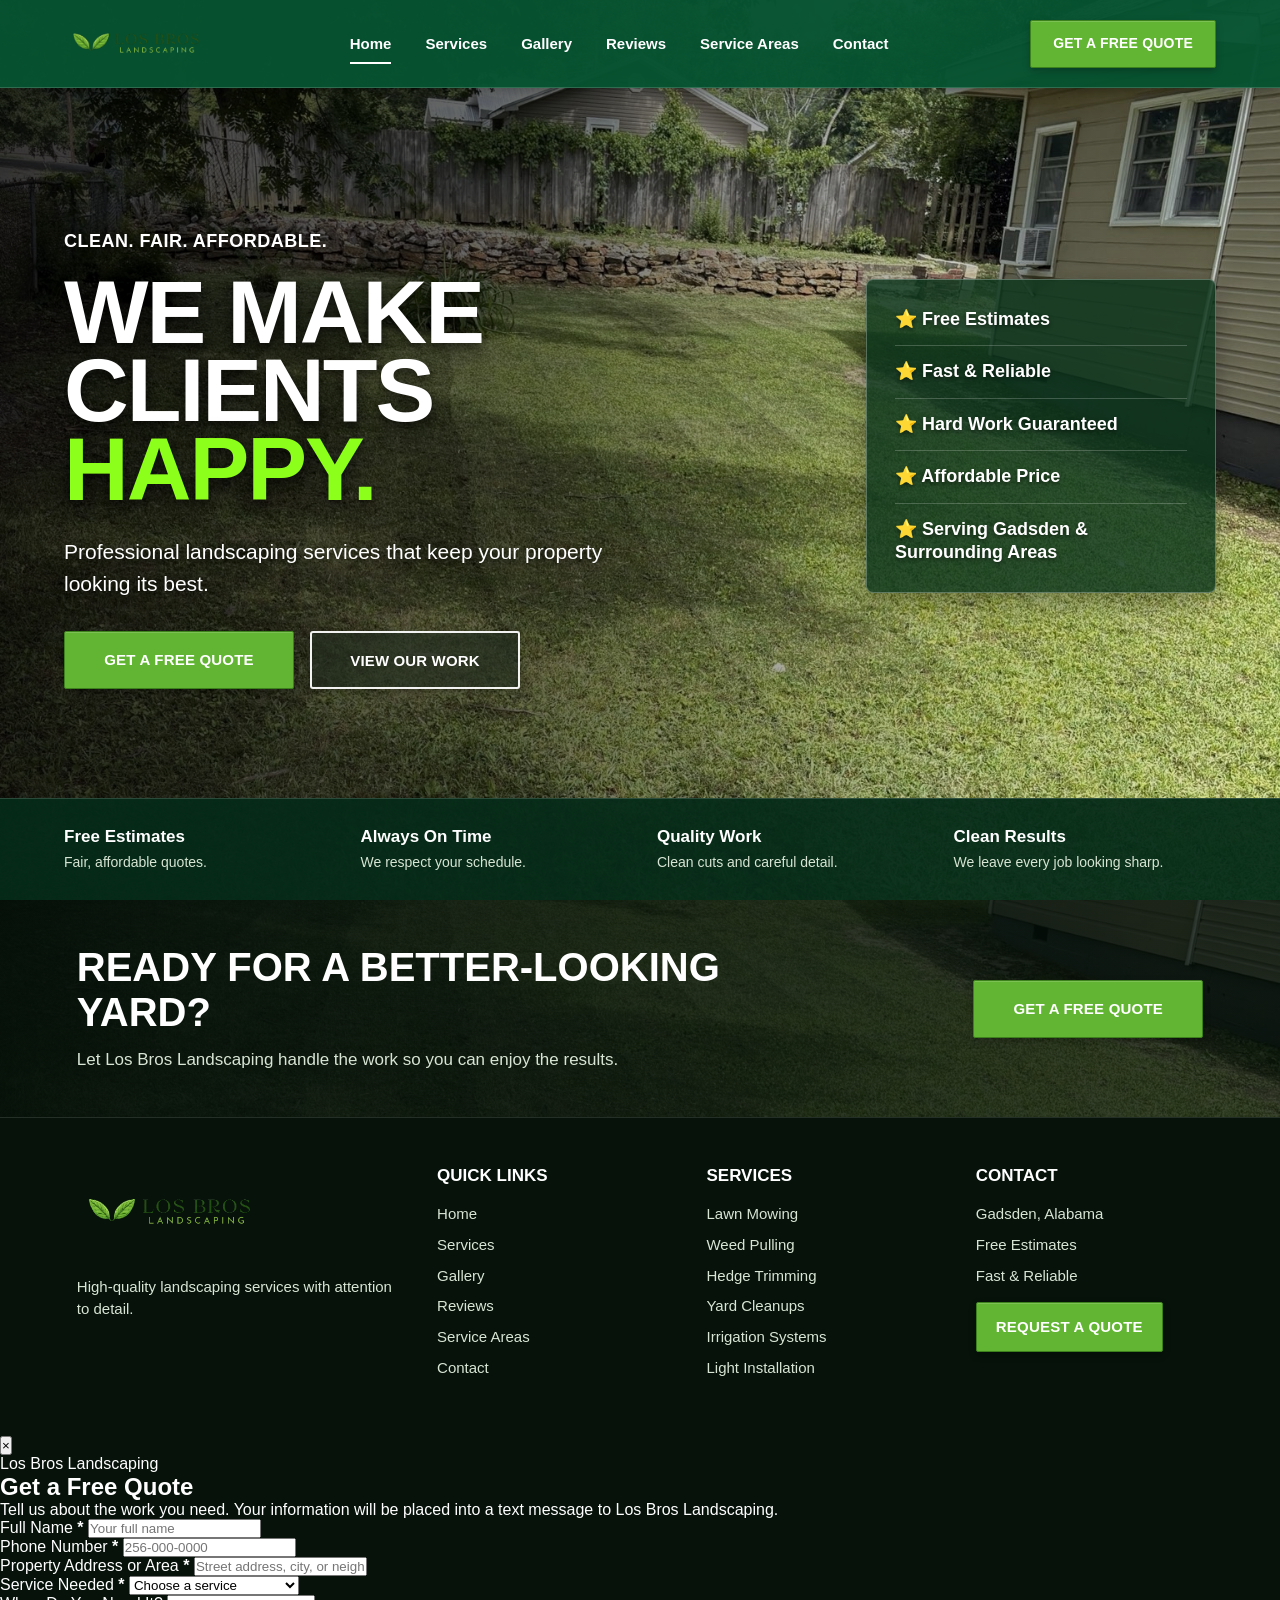
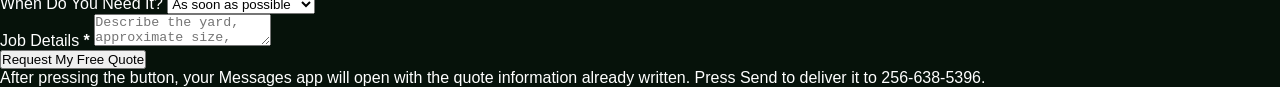
==== commit 7890b07b: "Revamp free quote popup form and functionality Updated the free quote popup form with new fields and" ====
--- a/index.html
+++ b/index.html
@@ -142,79 +142,292 @@
   </div>
 
 </footer>
-<script src="script.js"></script>
-<script src="quote-ai.js?v=21"></script>
-
-<!-- FREE QUOTE POPUP -->
-<div class="home-quote-popup" id="homeQuotePopup">
-
-  <div class="home-quote-popup-box">
+<!-- =====================================================
+     HOME PAGE FREE QUOTE POPUP
+     Put this before </body> in index.html only
+====================================================== -->
+
+<div
+  class="quote-popup-overlay"
+  id="quotePopup"
+  role="dialog"
+  aria-modal="true"
+  aria-labelledby="quotePopupTitle"
+  aria-hidden="true"
+>
+  <div class="quote-popup-card">
 
     <button
-      class="home-quote-popup-close"
-      id="homeQuotePopupClose"
+      class="quote-popup-close"
+      id="quotePopupClose"
       type="button"
-      aria-label="Close popup"
+      aria-label="Close free quote form"
     >
       ×
     </button>
 
-    <p class="home-quote-popup-kicker">
-      Los Bros Landscaping
-    </p>
-
-    <h2>Need Yard Work?</h2>
-
-    <p class="home-quote-popup-text">
-      Tell us what you need and receive a free, fair estimate.
-    </p>
-
-    <a
-      href="contact.html"
-      class="home-quote-popup-button"
-    >
-      Get a Free Quote
-    </a>
-
-  </div>
-
+    <div class="quote-popup-heading">
+      <p>Los Bros Landscaping</p>
+
+      <h2 id="quotePopupTitle">
+        Get a Free Quote
+      </h2>
+
+      <span>
+        Tell us about the work you need. Your information will
+        be placed into a text message to Los Bros Landscaping.
+      </span>
+    </div>
+
+    <form id="homeQuoteForm" class="quote-popup-form">
+
+      <div class="quote-popup-grid">
+
+        <div class="quote-popup-field">
+          <label for="quoteName">
+            Full Name <strong>*</strong>
+          </label>
+
+          <input
+            id="quoteName"
+            name="name"
+            type="text"
+            placeholder="Your full name"
+            autocomplete="name"
+            required
+          >
+        </div>
+
+        <div class="quote-popup-field">
+          <label for="quotePhone">
+            Phone Number <strong>*</strong>
+          </label>
+
+          <input
+            id="quotePhone"
+            name="phone"
+            type="tel"
+            placeholder="256-000-0000"
+            autocomplete="tel"
+            required
+          >
+        </div>
+
+        <div class="quote-popup-field quote-popup-full">
+          <label for="quoteAddress">
+            Property Address or Area <strong>*</strong>
+          </label>
+
+          <input
+            id="quoteAddress"
+            name="address"
+            type="text"
+            placeholder="Street address, city, or neighborhood"
+            autocomplete="street-address"
+            required
+          >
+        </div>
+
+        <div class="quote-popup-field">
+          <label for="quoteService">
+            Service Needed <strong>*</strong>
+          </label>
+
+          <select
+            id="quoteService"
+            name="service"
+            required
+          >
+            <option value="" selected disabled>
+              Choose a service
+            </option>
+
+            <option value="Lawn Mowing">
+              Lawn Mowing
+            </option>
+
+            <option value="Hedge Trimming">
+              Hedge Trimming
+            </option>
+
+            <option value="Weed Pulling">
+              Weed Pulling
+            </option>
+
+            <option value="Weed Control">
+              Weed Control
+            </option>
+
+            <option value="Mulch Installation">
+              Mulch Installation
+            </option>
+
+            <option value="Yard Cleanup">
+              Yard Cleanup
+            </option>
+
+            <option value="Irrigation">
+              Irrigation
+            </option>
+
+            <option value="Landscape Lighting">
+              Landscape Lighting
+            </option>
+
+            <option value="Other Landscaping Work">
+              Other Landscaping Work
+            </option>
+          </select>
+        </div>
+
+        <div class="quote-popup-field">
+          <label for="quoteTiming">
+            When Do You Need It?
+          </label>
+
+          <select
+            id="quoteTiming"
+            name="timing"
+          >
+            <option value="As soon as possible">
+              As soon as possible
+            </option>
+
+            <option value="Within one week">
+              Within one week
+            </option>
+
+            <option value="Within two weeks">
+              Within two weeks
+            </option>
+
+            <option value="Sometime this month">
+              Sometime this month
+            </option>
+
+            <option value="I am flexible">
+              I am flexible
+            </option>
+          </select>
+        </div>
+
+        <div class="quote-popup-field quote-popup-full">
+          <label for="quoteDetails">
+            Job Details <strong>*</strong>
+          </label>
+
+          <textarea
+            id="quoteDetails"
+            name="details"
+            placeholder="Describe the yard, approximate size, amount of work, and anything else we should know."
+            required
+          ></textarea>
+        </div>
+
+      </div>
+
+      <button
+        class="quote-popup-submit"
+        type="submit"
+      >
+        Request My Free Quote
+      </button>
+
+      <p class="quote-popup-note">
+        After pressing the button, your Messages app will open
+        with the quote information already written. Press Send
+        to deliver it to 256-638-5396.
+      </p>
+
+    </form>
+
+  </div>
 </div>
 
+
 <script>
-  document.addEventListener("DOMContentLoaded", function () {
-    const popup = document.getElementById("homeQuotePopup");
-    const closeButton = document.getElementById("homeQuotePopupClose");
-
-    if (!popup || !closeButton) {
+document.addEventListener("DOMContentLoaded", function () {
+  const popup = document.getElementById("quotePopup");
+  const closeButton = document.getElementById("quotePopupClose");
+  const quoteForm = document.getElementById("homeQuoteForm");
+
+  if (!popup || !closeButton || !quoteForm) {
+    return;
+  }
+
+  function openQuotePopup() {
+    popup.classList.add("quote-popup-visible");
+    popup.setAttribute("aria-hidden", "false");
+    document.body.classList.add("quote-popup-open");
+  }
+
+  function closeQuotePopup() {
+    popup.classList.remove("quote-popup-visible");
+    popup.setAttribute("aria-hidden", "true");
+    document.body.classList.remove("quote-popup-open");
+  }
+
+  /*
+    The popup appears every time index.html loads.
+    It does not save a cookie or localStorage setting.
+  */
+  window.setTimeout(openQuotePopup, 900);
+
+  closeButton.addEventListener("click", closeQuotePopup);
+
+  popup.addEventListener("click", function (event) {
+    if (event.target === popup) {
+      closeQuotePopup();
+    }
+  });
+
+  document.addEventListener("keydown", function (event) {
+    if (
+      event.key === "Escape" &&
+      popup.classList.contains("quote-popup-visible")
+    ) {
+      closeQuotePopup();
+    }
+  });
+
+  quoteForm.addEventListener("submit", function (event) {
+    event.preventDefault();
+
+    if (!quoteForm.checkValidity()) {
+      quoteForm.reportValidity();
       return;
     }
 
-    setTimeout(function () {
-      popup.classList.add("show");
-    }, 1200);
-
-    function closeQuotePopup() {
-      popup.classList.remove("show");
-    }
-
-    closeButton.addEventListener("click", closeQuotePopup);
-
-    popup.addEventListener("click", function (event) {
-      if (event.target === popup) {
-        closeQuotePopup();
-      }
-    });
-
-    document.addEventListener("keydown", function (event) {
-      if (event.key === "Escape") {
-        closeQuotePopup();
-      }
-    });
+    const name = document.getElementById("quoteName").value.trim();
+    const phone = document.getElementById("quotePhone").value.trim();
+    const address = document.getElementById("quoteAddress").value.trim();
+    const service = document.getElementById("quoteService").value;
+    const timing = document.getElementById("quoteTiming").value;
+    const details = document.getElementById("quoteDetails").value.trim();
+
+    const message =
+`Hi Los Bros Landscaping, I would like a free quote.
+
+Name: ${name}
+Phone: ${phone}
+Address/Area: ${address}
+Service Needed: ${service}
+Preferred Timing: ${timing}
+
+Job Details:
+${details}`;
+
+    const encodedMessage = encodeURIComponent(message);
+
+    /*
+      Opens the customer's Messages app with your number
+      and all form information already entered.
+    */
+    window.location.href =
+      "sms:+12566385396?body=" + encodedMessage;
   });
+});
 </script>
-
-</body>
-</html>
  </body>
 </html>
  
--- a/style.css
+++ b/style.css
@@ -5322,3 +5322,182 @@
     grid-template-columns:1fr;
   }
 }
+/* =========================================================
+   HOME PAGE FREE QUOTE POPUP
+========================================================= */
+
+.home-quote-popup{
+  position:fixed;
+  inset:0;
+  z-index:10000;
+
+  display:flex;
+  align-items:center;
+  justify-content:center;
+
+  padding:22px;
+
+  background:rgba(0,0,0,.62);
+
+  opacity:0;
+  visibility:hidden;
+  pointer-events:none;
+
+  transition:
+    opacity .25s ease,
+    visibility .25s ease;
+}
+
+.home-quote-popup.show{
+  opacity:1;
+  visibility:visible;
+  pointer-events:auto;
+}
+
+.home-quote-popup-box{
+  position:relative;
+
+  width:min(480px,100%);
+  padding:42px 34px 34px;
+
+  color:#fff;
+  text-align:center;
+
+  background:
+    linear-gradient(
+      145deg,
+      #0d4b2b,
+      #062515
+    );
+
+  border:1px solid rgba(255,255,255,.20);
+  border-radius:12px;
+
+  box-shadow:
+    0 25px 70px rgba(0,0,0,.52),
+    inset 0 1px 0 rgba(255,255,255,.10);
+
+  transform:translateY(20px) scale(.97);
+
+  transition:transform .25s ease;
+}
+
+.home-quote-popup.show .home-quote-popup-box{
+  transform:translateY(0) scale(1);
+}
+
+.home-quote-popup-close{
+  position:absolute;
+  top:12px;
+  left:12px;
+
+  width:40px;
+  height:40px;
+
+  display:flex;
+  align-items:center;
+  justify-content:center;
+
+  color:#fff;
+  background:rgba(255,255,255,.10);
+
+  border:1px solid rgba(255,255,255,.24);
+  border-radius:50%;
+
+  cursor:pointer;
+
+  font-size:28px;
+  line-height:1;
+}
+
+.home-quote-popup-close:hover{
+  color:#8cff1a;
+  background:rgba(255,255,255,.17);
+}
+
+.home-quote-popup-kicker{
+  margin-bottom:10px;
+
+  color:#8cff1a;
+
+  font-size:13px;
+  font-weight:900;
+  letter-spacing:1.2px;
+  text-transform:uppercase;
+}
+
+.home-quote-popup-box h2{
+  color:#fff;
+
+  font-size:clamp(30px,5vw,42px);
+  line-height:1.05;
+  text-transform:uppercase;
+}
+
+.home-quote-popup-text{
+  max-width:370px;
+  margin:17px auto 25px;
+
+  color:#d8e5d4;
+
+  font-size:16px;
+  line-height:1.5;
+}
+
+.home-quote-popup-button{
+  width:100%;
+  min-height:56px;
+
+  display:flex;
+  align-items:center;
+  justify-content:center;
+
+  padding:14px 20px;
+
+  color:#fff;
+  background:#62b532;
+
+  border:1px solid #8cff1a;
+  border-radius:3px;
+
+  text-decoration:none;
+  text-transform:uppercase;
+
+  font-size:14px;
+  font-weight:900;
+
+  box-shadow:0 8px 20px rgba(0,0,0,.25);
+
+  transition:
+    transform .18s ease,
+    background .18s ease;
+}
+
+.home-quote-popup-button:hover{
+  background:#70c33c;
+  transform:translateY(-2px);
+}
+
+@media(max-width:560px){
+
+  .home-quote-popup{
+    padding:17px;
+  }
+
+  .home-quote-popup-box{
+    padding:43px 22px 25px;
+    border-radius:10px;
+  }
+
+  .home-quote-popup-box h2{
+    font-size:32px;
+  }
+
+  .home-quote-popup-text{
+    font-size:15px;
+  }
+
+  .home-quote-popup-button{
+    min-height:54px;
+  }
+}
